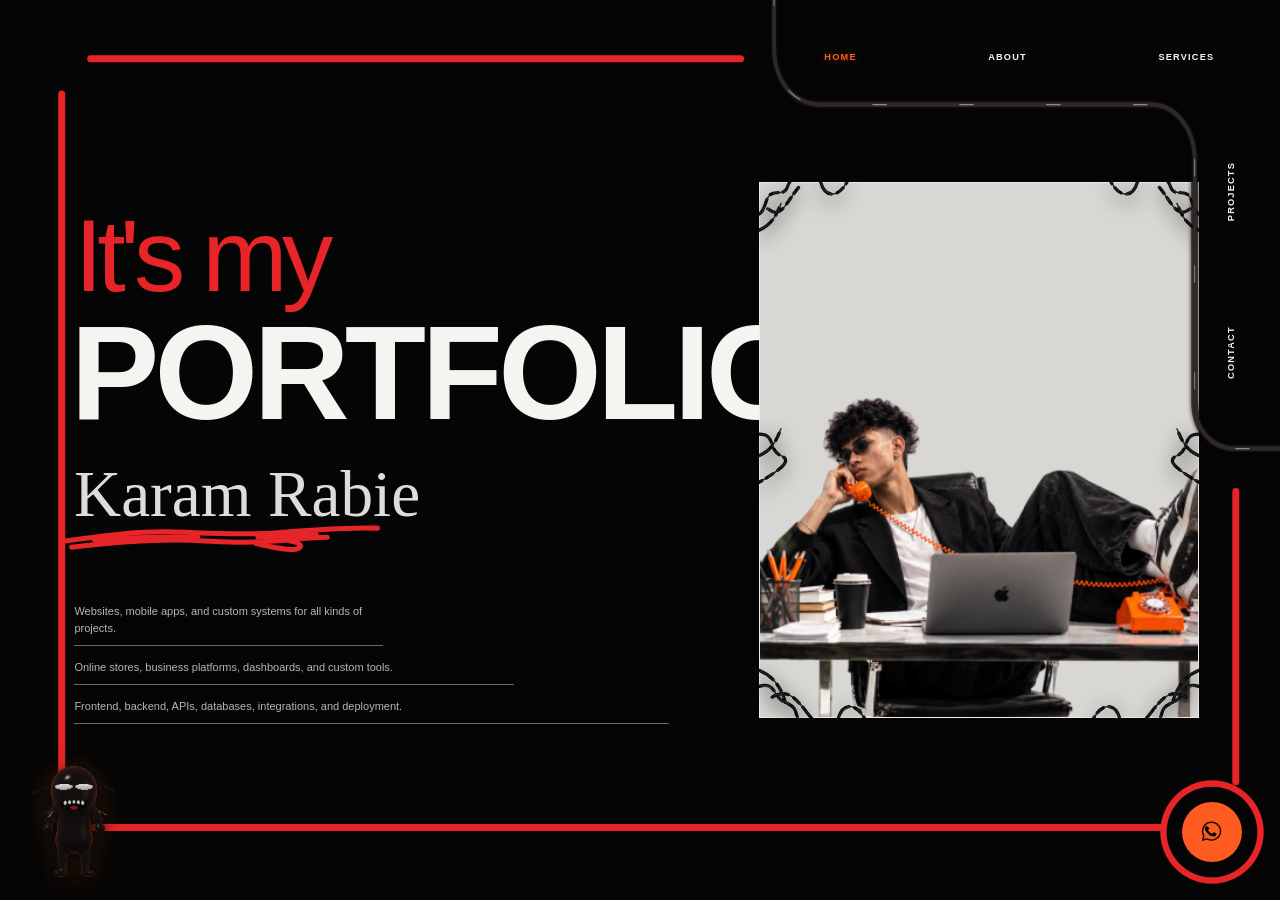
==== index.html @ 358d63fa "Add files via upload" ====
<!doctype html>
<html lang="en">
<head>
  <meta charset="utf-8">
  <meta name="viewport" content="width=device-width,initial-scale=1">
  <meta name="theme-color" content="#050505">
  <link rel="manifest" href="./site.webmanifest">
  <meta name="description" content="Karam Rabie — Portfolio">
  <title>Karam Rabie — Portfolio</title>
  <link rel="preload" as="image" href="./assets/hero-cutout.png">
  <link rel="stylesheet" href="./styles.css">
  <script defer src="./site.js"></script>
</head>
<body class="home-page">
<header class="angled-notch-header" aria-label="Portfolio navigation">
  <svg class="angled-notch-frame" viewBox="0 0 1680 520" preserveAspectRatio="none" aria-hidden="true">
    <path d="M1016 -12 V50 C1016 87 1041 112 1078 112 H1511 C1543 112 1568 138 1568 170 V429 C1568 461 1591 480 1622 480 H1686" />
  </svg>
  <svg class="mobile-notch-surface" viewBox="0 0 420 68" preserveAspectRatio="none" aria-hidden="true">
    <path d="M47 1 H373 C383 1 391 9 391 19 V35 C391 48 402 67 419 67 H1 C18 67 29 48 29 35 V19 C29 9 37 1 47 1 Z" />
  </svg>
  <nav class="angled-notch-nav" aria-label="Main navigation">
    <a class="angled-notch-link angled-notch-home" href="./index.html" aria-current="page">Home</a>
    <a class="angled-notch-link angled-notch-about" href="./about.html">About</a>
    <a class="angled-notch-link angled-notch-services" href="./services.html">Services</a>
    <a class="angled-notch-link angled-notch-projects" href="./project-01.html"><span>Projects</span></a>
    <a class="angled-notch-link angled-notch-contact" href="./contact.html"><span>Contact</span></a>
  </nav>
</header>
<svg class="hero-frame" viewBox="0 0 1680 967" preserveAspectRatio="none" aria-hidden="true">
  <path vector-effect="non-scaling-stroke" d="M 119 63 H 972 M 81 101 V 846 M 118 889 H 1548 M 1622 528 V 840" />
</svg>
  
  <div class="page-shell">
    <main class="page-main">
      <section class="hero-layout" aria-labelledby="hero-title">
        <div class="hero-copy">
          <div class="hero-title-group" data-reveal>
            <div class="hero-title-heading">
              <span class="hero-kicker">It's my</span>
              <h1 class="hero-title" id="hero-title" data-glitch="PORTFOLIO">PORTFOLIO</h1>
            </div>
            <div class="signature-wrap">
              <p class="signature">Karam Rabie</p>
              <svg class="name-scribble" viewBox="0 0 360 46" aria-hidden="true">
                <path d="M5 24 C43 19 81 13 120 14 C157 15 198 18 238 15 C270 13 303 9 347 10"/>
                <path d="M12 31 C54 26 84 23 126 23 C160 23 184 27 219 25 C246 24 269 20 292 20"/>
                <path d="M37 23 C76 20 109 19 150 20 M216 20 C240 19 261 17 280 17"/>
                <path d="M214 27 C233 31 249 35 258 33 C266 31 264 26 251 24"/>
              </svg>
            </div>
          </div>
          <div class="hero-details" data-reveal>
            <p>Websites, mobile apps, and custom systems for all kinds of projects.</p>
            <p>Online stores, business platforms, dashboards, and custom tools.</p>
            <p>Frontend, backend, APIs, databases, integrations, and deployment.</p>
          </div>
        </div>

        <div class="hero-visual" data-reveal>
          <div class="hero-image-wrap">
            <figure class="hero-image">
              <img src="./assets/hero-cutout.png" width="375" height="666" alt="Karam Rabie seated at a desk with a laptop and orange telephone">
            </figure>
            <svg class="home-venom-infection" viewBox="0 0 100 100" preserveAspectRatio="none" aria-hidden="true"><path class="home-venom-ridge" d="M0 6C2 5 1 2 4 2S6 1 7 0M2 5C5 7 6 4 9 1M0 9C3 8 4 6 5 4M14 0C15 3 18 3 20 0M0 47C4 47 2 50 5 51S4 54 0 56M0 51C3 50 4 48 5 46M100 6C98 5 99 2 96 2S94 1 93 0M98 5C95 7 94 4 91 1M100 9C97 8 96 6 95 4M86 0C85 3 82 3 80 0M100 47C96 47 98 50 95 51S96 54 100 56M100 51C97 50 96 48 95 46M0 94C4 93 3 96 6 97S8 99 9 100M3 96C7 94 9 97 12 100M0 91C3 92 5 94 6 97M18 100C19 97 22 97 24 100M100 94C96 93 97 96 94 97S92 99 91 100M97 96C93 94 91 97 88 100M100 91C97 92 95 94 94 97M82 100C81 97 78 97 76 100"/><path class="home-venom-thread" d="M0 6C2 5 1 2 4 2S6 1 7 0M2 5C5 7 6 4 9 1M0 9C3 8 4 6 5 4M14 0C15 3 18 3 20 0M0 47C4 47 2 50 5 51S4 54 0 56M0 51C3 50 4 48 5 46M100 6C98 5 99 2 96 2S94 1 93 0M98 5C95 7 94 4 91 1M100 9C97 8 96 6 95 4M86 0C85 3 82 3 80 0M100 47C96 47 98 50 95 51S96 54 100 56M100 51C97 50 96 48 95 46M0 94C4 93 3 96 6 97S8 99 9 100M3 96C7 94 9 97 12 100M0 91C3 92 5 94 6 97M18 100C19 97 22 97 24 100M100 94C96 93 97 96 94 97S92 99 91 100M97 96C93 94 91 97 88 100M100 91C97 92 95 94 94 97M82 100C81 97 78 97 76 100"/><path class="home-venom-sheen" d="M1 6C3 5 2 3 4 2M15 1C16 3 18 3 19 1M99 6C97 5 98 3 96 2M85 1C84 3 82 3 81 1M1 48C3 48 3 50 5 51M99 48C97 48 97 50 95 51M1 94C4 94 4 96 6 97M19 99C20 97 22 98 23 99M99 94C96 94 96 96 94 97M81 99C80 97 78 98 77 99"/></svg>
            <svg class="corner-scribble corner-scribble-top" viewBox="0 0 110 90" aria-hidden="true">
              <path d="M8 78 C18 58 31 28 40 8 C43 24 33 49 21 70 C39 49 53 25 67 10 C63 32 49 54 36 73 C54 53 71 29 88 14 C84 35 69 57 55 76 C69 62 83 49 101 42"/>
              <path d="M14 72 C28 53 40 35 49 19 M28 77 C45 60 59 42 74 24 M45 79 C61 65 79 47 94 34"/>
              <path d="M18 58 L36 43 M55 62 L71 48 M76 68 L94 54"/>
            </svg>
            <svg class="corner-scribble corner-scribble-bottom" viewBox="0 0 110 90" aria-hidden="true">
              <path d="M8 78 C18 58 31 28 40 8 C43 24 33 49 21 70 C39 49 53 25 67 10 C63 32 49 54 36 73 C54 53 71 29 88 14 C84 35 69 57 55 76 C69 62 83 49 101 42"/>
              <path d="M14 72 C28 53 40 35 49 19 M28 77 C45 60 59 42 74 24 M45 79 C61 65 79 47 94 34"/>
              <path d="M18 58 L36 43 M55 62 L71 48 M76 68 L94 54"/>
            </svg>
          </div>
          <p class="hero-developer" data-text="DEVELOPER">Software Engineer</p>
          <p class="hero-developer" data-text="&amp; DEVELOPER">&amp; DEVELOPER</p>
          <div class="hero-social-links" aria-label="Social links">
            <a class="hero-social-link hero-social-whatsapp" href="https://wa.me/201211659075" target="_blank" rel="noopener noreferrer" aria-label="Chat with me on WhatsApp">
              <svg viewBox="0 0 32 32" aria-hidden="true" focusable="false"><path d="M16 4.2a11.4 11.4 0 0 0-9.8 17.2L4.7 27l5.8-1.5A11.4 11.4 0 1 0 16 4.2Z" fill="none" stroke="currentColor" stroke-width="1.8" stroke-linecap="round" stroke-linejoin="round"/><path d="M11.2 9.7c-.3-.5-.6-.5-.8-.5h-.7c-.3 0-.6.1-.9.4-.3.4-1.2 1.2-1.2 2.8s1.2 3.4 1.4 3.6c.2.3 2.6 4 6.2 5.4 3.1 1.2 3.7 1 4.4.9.7-.1 2.2-.9 2.5-1.8.3-.9.3-1.6.2-1.8-.1-.2-.3-.3-.7-.5l-2.4-1.1c-.3-.2-.6-.2-.8.2l-1.1 1.2c-.2.2-.5.3-.9.1a9 9 0 0 1-2.7-1.6 10.3 10.3 0 0 1-1.9-2.4c-.2-.3 0-.6.2-.8l.8-.9c.2-.3.3-.5.4-.8 0-.3 0-.5-.1-.7z" fill="currentColor"/></svg>
            </a>
            <a class="hero-social-link hero-social-instagram" href="https://instagram.com/ka__2410" target="_blank" rel="noopener noreferrer" aria-label="Follow me on Instagram">
              <svg viewBox="0 0 24 24" aria-hidden="true" focusable="false"><rect x="3.2" y="3.2" width="17.6" height="17.6" rx="5.2" fill="none" stroke="currentColor" stroke-width="1.8"/><circle cx="12" cy="12" r="4.1" fill="none" stroke="currentColor" stroke-width="1.8"/><circle cx="17.7" cy="6.6" r="1.1" fill="currentColor"/></svg>
            </a>
          </div>
        </div>
      </section>
    </main>
  </div>
  <p class="portfolio-cache-status" data-cache-status role="status" aria-live="polite" hidden></p>
  <a class="whatsapp-float" href="https://wa.me/201211659075" target="_blank" rel="noopener noreferrer" aria-label="Text me on WhatsApp">
    <span class="whatsapp-float__label">TEXT ME</span>
    <svg viewBox="0 0 32 32" aria-hidden="true" focusable="false">
      <path d="M16 4.2a11.4 11.4 0 0 0-9.8 17.2L4.7 27l5.8-1.5A11.4 11.4 0 1 0 16 4.2Z" fill="none" stroke="currentColor" stroke-width="1.8" stroke-linecap="round" stroke-linejoin="round" />
      <path d="M11.2 9.7c-.3-.5-.6-.5-.8-.5h-.7c-.3 0-.6.1-.9.4-.3.4-1.2 1.2-1.2 2.8s1.2 3.4 1.4 3.6c.2.3 2.6 4 6.2 5.4 3.1 1.2 3.7 1 4.4.9.7-.1 2.2-.9 2.5-1.8.3-.9.3-1.6.2-1.8-.1-.2-.3-.3-.7-.5l-2.4-1.1c-.3-.2-.6-.2-.8.2l-1.1 1.2c-.2.3-.5.3-.9.1a9 9 0 0 1-2.7-1.6 10.3 10.3 0 0 1-1.9-2.4c-.2-.3 0-.6.2-.8l.8-.9c.2-.3.3-.5.4-.8 0-.3 0-.5-.1-.7z" fill="currentColor" />
    </svg>
  </a>
</body>
</html>
---- styles.css ----
@charset "UTF-8";

:root {
  color-scheme: dark;
  --black: #050505;
  --white: #f5f4f1;
  --muted: #aaa8a4;
  --line: #696764;
  --orange: #ff5a1f;
  --paper: #d8d7d4;
  --red: #e72427;
  --display: Impact, "Arial Narrow", sans-serif;
  --body: Arial, Helvetica, sans-serif;
  font-family: var(--body);
  font-synthesis: none;
  text-rendering: optimizeLegibility;
  -webkit-font-smoothing: antialiased;
}

* { box-sizing: border-box; }
html { min-width: 320px; min-height: 100%; background: var(--black); scroll-behavior: smooth; }
body { min-width: 320px; min-height: 100vh; margin: 0; background: var(--black); color: var(--white); }
a { color: inherit; text-decoration: none; }
img { display: block; max-width: 100%; }
/* Keep portfolio images from starting native drag, selection, or touch-callout actions. */
body img, body picture { -webkit-user-drag: none; -webkit-touch-callout: none; user-select: none; }

.page-shell {
  display: flex;
  width: min(100%, 1500px);
  min-height: 100svh;
  flex-direction: column;
  margin: 0 auto;
  padding: 0 clamp(20px, 4vw, 60px);
}
.page-main { display: flex; flex: 1; flex-direction: column; justify-content: center; padding: 36px 0; }
.projects-stage { position: relative; flex: 1; min-height: min(700px, calc(100svh - 100px)); }
.projects-stage__title { position: absolute; top: 16%; left: 8%; margin: 0; color: var(--red); font-size: clamp(20px, 2.2vw, 32px); font-weight: 400; line-height: 1; }
.project-navigation { position: fixed; top: 86px; right: clamp(20px, 4vw, 60px); z-index: 30; display: flex; gap: 8px; }
.project-switch { display: flex; width: 68px; min-height: 82px; flex-direction: column; align-items: center; justify-content: center; gap: 8px; padding: 10px 7px 12px; border: 1px solid #777; border-top: 0; border-radius: 0 0 18px 18px; background: #050505; color: var(--red); cursor: pointer; -webkit-tap-highlight-color: transparent; box-shadow: 0 9px 18px #0008; transition: min-height 180ms ease, border-color 180ms ease, color 180ms ease, background 180ms ease; }
.project-switch span { color: #aaa8a4; font-size: 7px; font-weight: 700; letter-spacing: .14em; }
.project-switch svg { display: block; width: 25px; height: 25px; fill: none; stroke: currentColor; stroke-width: 1.8; stroke-linecap: round; stroke-linejoin: round; }
.project-switch:hover { min-height: 90px; border-color: var(--red); background: #101010; color: var(--orange); }
.project-switch:focus-visible { outline: 2px solid var(--red); outline-offset: 3px; }

.eyebrow {
  display: flex;
  align-items: center;
  gap: 10px;
  margin: 0 0 17px;
  color: #aaa;
  font-size: 8px;
  font-weight: 700;
  letter-spacing: .16em;
  line-height: 1.6;
}
.eyebrow i { display: block; width: 32px; border-top: 1px solid #777; }
.accent { color: var(--orange); }
.signature {
  margin: 10px 0 20px;
  color: #deddda;
  font-family: "Segoe Script", "Brush Script MT", cursive;
  font-size: clamp(38px, 5vw, 68px);
  font-weight: 400;
  line-height: 1;
  transform: rotate(-5deg);
  transform-origin: left;
}
.outline { color: transparent; -webkit-text-stroke: 1px var(--white); }
.button {
  display: inline-flex;
  width: max-content;
  min-height: 39px;
  align-items: center;
  gap: 18px;
  margin-top: 25px;
  padding: 0 14px;
  background: var(--orange);
  color: #10100f;
  font-size: 8px;
  font-weight: 700;
  letter-spacing: .1em;
}
.button span { font-size: 14px; }
.text-link { display: inline-flex; align-items: center; gap: 8px; color: #ddd; font-size: 8px; font-weight: 700; letter-spacing: .12em; }

.js [data-reveal] { opacity: 0; transform: translateY(14px); }
.js [data-reveal].is-visible { opacity: 1; transform: translateY(0); transition: opacity .55s ease, transform .55s cubic-bezier(.2,.7,.2,1); }
.js [data-reveal="soft"] { transform: translateY(12px); }
.js [data-reveal="copy"] { transform: translateY(22px); filter: blur(4px); }
.js [data-reveal="media"] { transform: translateY(18px) scale(.965); }
.js [data-reveal="row"] { transform: translateX(-18px); }
.js [data-reveal="card"] { transform: translateY(26px) scale(.975); }
.js [data-reveal="heading"] { transform: translateY(22px); filter: blur(5px); }
.js [data-reveal="soft"].is-visible,
.js [data-reveal="copy"].is-visible,
.js [data-reveal="media"].is-visible,
.js [data-reveal="row"].is-visible,
.js [data-reveal="card"].is-visible,
.js [data-reveal="heading"].is-visible {
  transform: none;
  filter: none;
  transition: opacity .7s ease, transform .75s cubic-bezier(.18,.72,.22,1), filter .7s ease;
  transition-delay: var(--reveal-delay, 0ms);
}
.js [data-reveal="row"].is-visible { transition-duration: .58s; }
.js [data-reveal="card"].is-visible { transition-duration: .78s; }

/* HOME */
.hero-layout {
  display: grid;
  min-height: min(690px, calc(100svh - 95px));
  grid-template-columns: minmax(0, 1.08fr) minmax(320px, .88fr);
  align-items: center;
  gap: clamp(26px, 5vw, 72px);
}
.hero-copy {
  display: flex;
  align-self: center;
  flex-direction: column;
  padding: 0 0 0 1.5vw;
  transform: translateY(80px);
}

.hero-title-group { transform: translateY(-35px); }
.hero-title-heading { position: relative; width: max-content; max-width: 100%; transform: translateY(-18px); }
.hero-kicker {
  position: absolute;
  bottom: calc(100% + 20px);
  left: 4px;
  color: var(--red);
  font-family: var(--body);
  font-size: clamp(76px, 8vw, 128px);
  font-weight: 300;
  letter-spacing: -.055em;
  line-height: .82;
  white-space: nowrap;
}
.hero-title {
  margin: 0;
  font-family: var(--display);
  font-size: clamp(72px, 10.4vw, 142px);
  font-weight: 900;
  letter-spacing: -.035em;
  line-height: .82;
  white-space: nowrap;
}
.hero-copy .signature { margin: 17px 0 0 4px; font-size: clamp(38px, 5.1vw, 67px); }
.home-page .hero-title-group .hero-kicker { animation: home-kicker-enter .9s cubic-bezier(.16,1,.3,1) .1s both; }
.home-page .hero-title-group .hero-title { position: relative; animation: home-portfolio-enter 1s cubic-bezier(.16,1,.3,1) .32s both; }
.home-page .hero-title-group .hero-title::before, .home-page .hero-title-group .hero-title::after { content: none; }
.home-page .hero-title-group .signature { animation: home-signature-enter .9s cubic-bezier(.16,1,.3,1) .64s both; }
.home-page .hero-title-group .name-scribble path { stroke-dasharray: 560; stroke-dashoffset: 560; animation: home-scribble-enter 1s ease-out 1.02s both; }
@keyframes home-kicker-enter { from { opacity: 0; transform: translateY(24px); } to { opacity: 1; transform: translateY(0); } }
@keyframes home-portfolio-enter { 0% { opacity: 0; transform: translateY(38px) skewY(5deg); } 72% { opacity: 1; transform: translateY(-4px) skewY(-1deg); } 100% { opacity: 1; transform: translateY(0) skewY(0); } }
@keyframes home-signature-enter { from { opacity: 0; transform: translateY(22px) rotate(-2deg); } to { opacity: 1; transform: translateY(0) rotate(0); } }
@keyframes home-scribble-enter { to { stroke-dashoffset: 0; } }
.home-page .hero-title-group.is-glitching .hero-title { animation: home-portfolio-glitch .52s steps(2,end) both; }
@keyframes home-portfolio-glitch { 0%,100% { transform: translate(0); text-shadow: none; } 15% { transform: translate(-2px,1px); text-shadow: -2px 0 var(--red), 2px 0 #d8d5d2; } 32% { transform: translate(2px,-1px); text-shadow: 2px 0 var(--red), -2px 0 #d8d5d2; } 53% { transform: translate(-1px,1px); text-shadow: -1px 0 #d8d5d2, 2px 0 var(--red); } 72% { transform: translate(1px,-1px); text-shadow: 1px 0 var(--red), -1px 0 #d8d5d2; } }
.signature-wrap { position: relative; width: max-content; max-width: 100%; }
.name-scribble {
  position: absolute;
  bottom: -34px;
  left: -25px;
  width: min(360px, 110%);
  height: 42px;
  overflow: visible;
  fill: none;
  stroke: var(--red);
  stroke-width: 5.5;
  stroke-linecap: round;
  stroke-linejoin: round;
}
.hero-details {
  display: grid;
  width: 100%;
  gap: 13px;
  margin: clamp(76px, 8vh, 102px) 0 0 4px;
}
.hero-details p {
  margin: 0;
  padding: 0 0 8px;
  border-bottom: 1px solid #696764;
  color: #b8b6b2;
  font-size: 11px;
  line-height: 1.55;
}
.hero-details p:nth-child(1) { width: 52%; }
.hero-details p:nth-child(2) { width: 74%; }
.hero-details p:nth-child(3) { width: 100%; }
.hero-visual { position: relative; width: min(100%, 440px); aspect-ratio: .82; justify-self: center; }
.hero-image-wrap { position: relative; width: 100%; aspect-ratio: .82; }
.hero-developer, .hero-social-links { display: none; }
@keyframes developer-glitch-red {
  0%, 92%, 100% { clip-path: inset(50% 0 50%); opacity: 0; transform: translate(0); }
  93% { clip-path: inset(0 0 62%); opacity: .9; transform: translate(-3px, 1px); }
  94% { clip-path: inset(38% 0 26%); opacity: 1; transform: translate(3px, -1px); }
  95% { clip-path: inset(69% 0 0); opacity: .85; transform: translate(-2px, 0); }
}
@keyframes developer-glitch-gray {
  0%, 92%, 100% { clip-path: inset(50% 0 50%); opacity: 0; transform: translate(0); }
  93% { clip-path: inset(61% 0 0); opacity: .8; transform: translate(3px, 0); }
  94% { clip-path: inset(0 0 58%); opacity: 1; transform: translate(-3px, 1px); }
  95% { clip-path: inset(36% 0 32%); opacity: .75; transform: translate(2px, -1px); }
}
.hero-image {
  position: absolute;
  inset: 0;
  width: 100%;
  height: 100%;
  min-height: 0;
  margin: 0;
  overflow: hidden;
  border: 1px solid #eee;
  background: var(--paper);
}
.hero-image img { width: 100%; height: 100%; object-fit: cover; object-position: center 20%; background: var(--paper); }
.corner-scribble {
  position: absolute;
  z-index: 2;
  width: 92px;
  height: 76px;
  top: -29px;
  left: -24px;
  overflow: visible;
  fill: none;
  stroke: var(--red);
  stroke-width: 7;
  stroke-linecap: round;
  stroke-linejoin: round;
  pointer-events: none;
  opacity: 1;
  transition: opacity .18s ease;
}
.hero-visual[data-scribbles-hidden="true"] .corner-scribble { opacity: 0; }
.corner-scribble-top { transform: rotate(-4deg); }
.corner-scribble-bottom { top: calc(100% - 51px); left: calc(100% - 68px); transform: rotate(176deg); }
.hero-visual[data-scribble-position="alternate"] .corner-scribble-top {
  left: calc(100% - 68px);
  transform: rotate(176deg);
}
.hero-visual[data-scribble-position="alternate"] .corner-scribble-bottom {
  top: calc(100% - 51px);
  left: -24px;
  transform: rotate(-4deg);
}

/* ABOUT */
.about-layout {
  display: grid;
  min-height: min(660px, calc(100svh - 95px));
  grid-template-columns: minmax(0, 1.1fr) minmax(300px, .9fr);
  align-items: center;
  gap: clamp(35px, 6vw, 84px);
}
.about-copy h1, .strength-copy h1, .services-copy h1 {
  margin: 0;
  font-family: var(--display);
  font-size: clamp(62px, 8.3vw, 112px);
  font-weight: 900;
  letter-spacing: -.035em;
  line-height: .82;
}
.about-copy .signature { margin: 26px 0 36px; }
@keyframes about-karam-color {
  0%, 49.999% { color: var(--white); }
  50%, 100% { color: var(--red); }
}
@keyframes about-rabie-color {
  0%, 49.999% { color: var(--red); }
  50%, 100% { color: var(--white); }
}
.about-copy .signature-karam { color: var(--white); animation: about-karam-color 2s steps(1, end) infinite; }
.about-copy .signature-rabie { color: var(--red); animation: about-rabie-color 2s steps(1, end) infinite; }
.about-columns { display: grid; grid-template-columns: 1fr 1fr; gap: clamp(15px, 3vw, 38px); padding-top: 13px; border-top: 1px solid #777; }
.about-columns h2 { margin: 0 0 8px; color: var(--white); font-size: 9px; }
.about-columns p { margin: 0; color: #bbb9b6; font-size: 9px; line-height: 1.8; }
.about-collage { position: relative; height: min(500px, 62vh); min-height: 350px; }
.photo-frame { position: absolute; overflow: hidden; border: 1px solid var(--white); background: #d6d5d1; }
.photo-frame img { width: 100%; height: 100%; object-fit: cover; object-position: center 34%; }
.about-main-photo { top: 0; right: 0; z-index: 1; width: 58%; height: 87%; }
.about-small-photo { bottom: 0; left: 0; z-index: 2; width: 47%; height: 47%; }
.about-collage-cta, .symbiote-button { position: relative; isolation: isolate; min-height: 48px; padding-left: 66px; border: 1px solid #53201d; border-radius: 13px 10px 14px 9px; background: linear-gradient(145deg, #191616, #080808 76%); color: #f5f4f1; box-shadow: 0 8px 26px #0009, inset 0 1px #ffffff12; transition: border-color .35s ease, box-shadow .35s ease, transform .35s cubic-bezier(.2,.8,.2,1); }
.about-collage-cta { position: absolute; right: -12px; bottom: -36px; z-index: 4; margin-top: 0; }
.about-collage-cta > span:last-child, .symbiote-button > span:last-child { position: relative; color: #ff514b; }
.about-collage-cta .symbiote-resting, .symbiote-button .symbiote-resting { position: absolute; z-index: 0; top: 50%; left: 5px; display: block; width: 54px; height: 42px; font-size: 0; pointer-events: none; transform: translateY(-50%); }
.symbiote-resting svg { width: 100%; height: 100%; overflow: visible; }
.symbiote-face-body { transform-box: fill-box; transform-origin: center; animation: symbiote-breathe 2.4s ease-in-out infinite; }
.symbiote-face-gloss { animation: symbiote-gloss 3.2s ease-in-out infinite; }
.symbiote-eyes { transform-box: fill-box; transform-origin: center; animation: symbiote-watch 4.6s ease-in-out infinite; transition: transform .18s ease-out; }
.about-collage-cta.is-symbiote-awake, .symbiote-button.is-symbiote-awake { transform: translateY(-2px) scale(1.035); border-color: #e72427; box-shadow: 0 0 0 1px #e7242745, 0 0 24px #e7242760, 0 9px 28px #000b; }
.about-collage-cta.is-symbiote-awake .symbiote-face-body, .symbiote-button.is-symbiote-awake .symbiote-face-body { animation-duration: .75s; }
.about-collage-cta .symbiote-mobile-orbit, .symbiote-button .symbiote-mobile-orbit { position: absolute; z-index: 3; inset: -5px; display: none; width: auto; height: auto; font-size: 0; pointer-events: none; }
.symbiote-mobile-orbit svg { width: 100%; height: 100%; overflow: visible; }
.symbiote-mobile-orbit rect { fill: none; stroke: #c7c2c0; stroke-width: 1.15; stroke-linecap: round; stroke-dasharray: 74 926; stroke-dashoffset: 0; vector-effect: non-scaling-stroke; opacity: .82; filter: drop-shadow(0 0 3px #f5f4f150); }
@keyframes symbiote-edge-run { to { stroke-dashoffset: -1000; } }
@keyframes symbiote-breathe { 0%,100% { transform: scale(1,1); } 48% { transform: scale(1.06,.94); } 72% { transform: scale(.97,1.05); } }
@keyframes symbiote-gloss { 0%,100% { opacity: .45; } 50% { opacity: .92; } }
@keyframes symbiote-watch { 0%,76%,82%,100% { opacity: 1; } 79% { opacity: .18; } }
.venom-cursor-web { position: fixed; inset: 0; z-index: 80; width: 100vw; height: 100vh; overflow: visible; opacity: 0; pointer-events: none; transition: opacity .16s ease; }
.venom-cursor-web.is-active { opacity: 1; }
.venom-cursor-web .symbiote-tendril-shadow { fill: none; stroke: #050505; stroke-width: 3.8; stroke-linecap: round; stroke-linejoin: round; filter: drop-shadow(0 1px 3px #000d); }
.venom-cursor-web .symbiote-tendril-core { fill: none; stroke: #302d2d; stroke-width: 1.85; stroke-linecap: round; stroke-linejoin: round; }
.venom-cursor-web .symbiote-tendril-gloss { fill: none; stroke: #a8a3a1; stroke-width: .52; stroke-linecap: round; stroke-linejoin: round; opacity: .72; }
.venom-cursor-web .symbiote-branch { fill: none; stroke: #151313; stroke-width: 2; stroke-linecap: round; stroke-linejoin: round; }
.venom-cursor-web .symbiote-branch-gloss { fill: none; stroke: #a8a3a1; stroke-width: .48; stroke-linecap: round; opacity: .6; }
.venom-cursor-web .symbiote-grab { fill: #111; stroke: #514c4a; stroke-width: 1.2; filter: drop-shadow(0 1px 3px #000); transform-box: fill-box; transform-origin: center; animation: symbiote-grab-pulse .8s ease-in-out infinite alternate; }
.venom-cursor-web .symbiote-grab-glint { fill: none; stroke: #e9e5e1; stroke-width: 1; stroke-linecap: round; opacity: .8; }
.about-main-photo::after, .about-small-photo::after {
  position: absolute;
  z-index: 2;
  inset: 0;
  border: 5px solid var(--red);
  border-radius: 2px;
  content: "";
  pointer-events: none;
}
.about-main-photo::after { animation: about-photo-border 2s steps(1, end) infinite; }
.about-small-photo::after { animation: about-photo-border 2s steps(1, end) -1s infinite; }
.photo-caption { position: absolute; right: 0; bottom: 0; left: 0; padding: 8px; background: #050505dc; color: #eee; font-size: 7px; font-weight: 700; letter-spacing: .1em; }
@keyframes about-photo-border {
  0%, 49.999% { opacity: 1; }
  50%, 100% { opacity: 0; }
}

/* STRENGTHS */
.strength-layout {
  display: grid;
  min-height: min(660px, calc(100svh - 95px));
  grid-template-columns: minmax(300px, .88fr) minmax(0, 1.12fr);
  align-items: center;
  gap: clamp(36px, 6vw, 85px);
}
.strength-collage { position: relative; height: min(520px, 65vh); min-height: 370px; }
.strength-photo { position: absolute; overflow: hidden; border: 1px solid #f4f3f0; background: #d8d7d3; }
.strength-photo img { width: 100%; height: 100%; object-fit: cover; }
.strength-photo-one { top: 0; left: 0; width: 59%; height: 79%; }
.strength-photo-two { right: 0; bottom: 0; width: 55%; height: 74%; }
.strength-copy h1 { font-size: clamp(50px, 7.2vw, 96px); white-space: nowrap; }
.strength-list { display: grid; gap: 12px; margin: 24px 0 0; padding: 0; list-style: none; }
.strength-list li { display: grid; grid-template-columns: 15px 1fr; gap: 6px; }
.strength-list li::before { color: var(--orange); content: "✓"; font-size: 10px; }
.strength-list b { display: block; margin-bottom: 2px; font-size: 9px; }
.strength-list span { color: #b9b7b3; font-size: 8px; line-height: 1.55; }

/* PROJECTS */
.project-layout {
  display: grid;
  min-height: min(660px, calc(100svh - 95px));
  grid-template-columns: minmax(0, 1.05fr) minmax(280px, .95fr);
  align-items: center;
  gap: clamp(35px, 7vw, 92px);
}
.project-layout.reverse { grid-template-columns: minmax(280px, .95fr) minmax(0, 1.05fr); }
.project-copy h1 {
  margin: 0;
  font-family: var(--display);
  font-size: clamp(60px, 8vw, 110px);
  font-weight: 900;
  letter-spacing: -.035em;
  line-height: .83;
}
.project-copy h2 { margin: 16px 0 0; color: #deddda; font-size: 10px; font-weight: 700; letter-spacing: .15em; }
.project-copy .project-number { color: var(--orange); font-family: var(--display); font-size: 34px; }
.project-copy > p:not(.eyebrow) { max-width: 370px; margin: 23px 0 0; color: #bcbab6; font-size: 10px; line-height: 1.8; }
.project-collage { position: relative; height: min(485px, 62vh); min-height: 340px; }
.project-collage img { position: absolute; object-fit: cover; border: 2px solid #f4f3f0; background: #d4d2ce; }
.project-collage .large-shot { top: 7%; left: 16%; width: 61%; height: 61%; }
.project-collage .small-shot { right: 0; bottom: 5%; width: 48%; height: 48%; }
.project-collage .mini-shot { bottom: 0; left: 0; width: 38%; height: 38%; }
.project-caption { position: absolute; top: 4%; left: 0; writing-mode: vertical-rl; color: #ddd; font-size: 8px; font-weight: 700; letter-spacing: .2em; }
.project-type-label { display: inline-block; margin-top: 18px; padding: 7px 9px; border: 1px solid #5a5753; color: var(--orange); font-size: 7px; font-weight: 700; letter-spacing: .13em; }

/* SERVICES */
.services-layout {
  display: grid;
  min-height: min(660px, calc(100svh - 95px));
  grid-template-columns: minmax(0, 1.12fr) minmax(280px, .88fr);
  align-items: center;
  gap: clamp(32px, 5vw, 70px);
}
.services-copy h1 { color: var(--red); font-size: clamp(58px, 7.8vw, 104px); }
.services-copy .signature { margin: 20px 0 24px; font-size: clamp(35px, 4vw, 53px); }
.services-list { display: grid; grid-template-columns: 1fr 1fr; gap: 0 24px; border-top: 1px solid #777; }
.services-list p { display: grid; grid-template-columns: 21px 1fr; gap: 7px; margin: 0; padding: 10px 0; border-bottom: 1px solid #4c4a47; color: #ccc; font-size: 8px; line-height: 1.5; }
.services-list b { color: #f4f3f0; transition: color 180ms ease; }
.services-list b.is-active { color: var(--red); }
.services-visuals { position: relative; height: min(480px, 60vh); min-height: 330px; }
.services-visuals-mobile { display: none; }
.services-visual { position: absolute; z-index: 1; overflow: hidden; border: 1px solid #eee; background: #d6d5d2; }
.services-visual img { width: 100%; height: 100%; object-fit: cover; }
.services-visual-one { top: 0; right: 0; z-index: 1; width: 60%; height: 76%; }
.services-visual-two { bottom: 0; left: 0; z-index: 2; width: 53%; height: 50%; }
.services-visual-two img { object-fit: cover; object-position: center; background: #171513; }

/* CONTACT */
.contact-layout {
  display: grid;
  min-height: min(660px, calc(100svh - 95px));
  grid-template-columns: minmax(0, 1.2fr) minmax(280px, .8fr);
  align-items: center;
  gap: clamp(30px, 7vw, 95px);
}
.contact-page .whatsapp-float { display: none; }
.contact-copy h1 { margin: 0; font-family: var(--display); font-size: clamp(70px, 10vw, 136px); font-weight: 900; letter-spacing: -.04em; line-height: .82; }
.contact-copy h1 .script-word { color: var(--orange); font-family: "Segoe Script", "Brush Script MT", cursive; font-size: .55em; font-weight: 400; letter-spacing: 0; }
.contact-copy > p:not(.eyebrow) { max-width: 420px; margin: 24px 0 0; color: #bbb9b5; font-size: 11px; line-height: 1.75; }
.contact-card { padding: 20px; border-top: 1px solid #777; border-bottom: 1px solid #777; }
.contact-card > p { margin: 0 0 14px; color: #999; font-size: 8px; font-weight: 700; letter-spacing: .14em; }
.contact-link { display: grid; grid-template-columns: 35px 1fr 16px; align-items: center; gap: 11px; padding: 13px 0; border-top: 1px solid #41403d; }
.contact-icon { display: grid; width: 31px; height: 31px; place-items: center; border: 1px solid #686561; color: var(--orange); font-size: 9px; font-weight: 700; }
.contact-link span:nth-child(2) { display: grid; gap: 3px; }
.contact-link small { color: #999; font-size: 6px; font-weight: 700; letter-spacing: .13em; }
.contact-link b { font-size: 11px; }
.contact-link i { color: #aaa; font-size: 8px; font-style: normal; }
.contact-link strong { color: var(--orange); font-size: 13px; }
.button:focus-visible, .text-link:focus-visible { outline: 2px solid var(--orange); outline-offset: 4px; }

/* RESPONSIVE */
@media (max-width: 850px) {
  .hero-layout { grid-template-columns: minmax(0, 1fr) minmax(280px, .9fr); gap: 22px; }
  .hero-title { font-size: clamp(65px, 10vw, 100px); }
  .hero-copy { transform: translateY(105px); }
  .about-layout, .strength-layout, .project-layout, .project-layout.reverse, .services-layout, .contact-layout { gap: 30px; }
  .about-layout { grid-template-columns: minmax(0, 1fr) minmax(250px, .86fr); }
  .strength-layout { grid-template-columns: minmax(250px, .85fr) minmax(0, 1.15fr); }
}
@media (max-width: 620px) {
  .page-shell { padding: 0 18px; }
  .page-main { justify-content: flex-start; padding: 30px 0; }
  .hero-layout { min-height: 0; grid-template-columns: minmax(0, 1fr); gap: 24px; }
  .hero-copy { grid-column: 1; grid-row: 1; padding: 12px 0 0; transform: none; }
  .hero-title-group { transform: none; }
  .hero-title-heading { transform: translateY(-14px); }
  .hero-kicker { bottom: calc(100% + 12px); font-size: clamp(52px, 11vw, 76px); }
  .hero-title { font-size: clamp(57px, 13vw, 86px); }
  .hero-copy .signature { margin-top: 18px; }
  .hero-details { gap: 12px; margin: 52px 0 0; }
  .hero-details p, .hero-details p:nth-child(1), .hero-details p:nth-child(2), .hero-details p:nth-child(3) { width: 100%; font-size: 10px; }
  .hero-visual { grid-column: 1; grid-row: 2; width: min(100%, 460px); aspect-ratio: .78; justify-self: end; }
  .corner-scribble { width: 75px; height: 62px; stroke-width: 7; }
  .corner-scribble { top: -23px; left: -17px; }
  .corner-scribble-bottom { top: calc(100% - 42px); left: calc(100% - 58px); }
  .hero-visual[data-scribble-position="alternate"] .corner-scribble-top { left: calc(100% - 58px); }
  .hero-visual[data-scribble-position="alternate"] .corner-scribble-bottom { top: calc(100% - 42px); left: -17px; }
  .about-layout, .strength-layout, .project-layout, .project-layout.reverse, .services-layout, .contact-layout { min-height: 0; grid-template-columns: 1fr; gap: 28px; }
  .about-copy, .strength-copy, .project-copy, .services-copy, .contact-copy { order: 1; }
  .about-collage, .strength-collage, .project-collage, .services-visuals { order: 2; width: min(100%, 490px); height: auto; min-height: 0; aspect-ratio: 1.12; justify-self: end; }
  .about-copy h1, .strength-copy h1, .services-copy h1 { font-size: clamp(59px, 14vw, 88px); }
  .about-copy .signature { margin: 24px 0 32px; }
  .about-copy .eyebrow i, .about-copy .eyebrow-page-number { display: none; }
  .about-columns { gap: 18px; }
  .about-columns p { font-size: 9px; }
  .about-main-photo { height: 88%; }
  .about-small-photo { height: 48%; }
  .strength-collage { aspect-ratio: 1.1; }
  .strength-photo-one { height: 82%; }
  .strength-photo-two { height: 76%; }
  .project-copy h1 { font-size: clamp(61px, 14vw, 88px); }
  .project-collage { aspect-ratio: 1.08; }
  .project-layout.reverse .project-collage { order: 2; }
  .project-layout.reverse .project-copy { order: 1; }
  .services-layout { position: relative; gap: 23px; }
  .services-copy, .services-visuals { position: relative; z-index: 1; }
  .services-copy .signature { margin: 20px 0 38px; font-size: clamp(35px, 9vw, 46px); line-height: 1.08; }
  .services-list { position: relative; grid-template-columns: minmax(0, 1fr) minmax(0, 1fr); grid-template-rows: auto clamp(105px, 31vw, 122px) clamp(105px, 31vw, 122px) auto auto; grid-template-areas: "service04 service05" "service06 collage" "service07 collage" "service08 collage" "service09 service10"; gap: 0 13px; }
  .services-list p { grid-template-columns: 24px 1fr; gap: 8px; padding: 13px 0; font-size: 12px; line-height: 1.55; }
  .services-list b { font-size: 11px; }
  .services-list .service-item--01, .services-list .service-item--02, .services-list .service-item--03 { position: absolute; right: 0; width: 32%; grid-template-columns: 22px 1fr; gap: 5px; padding: 4px 0; border: 0; font-size: clamp(9px, 2.75vw, 11px); line-height: 1.45; }
  .services-list .service-item--01 { top: clamp(-185px, -46vw, -150px); }
  .services-list .service-item--02 { top: clamp(-125px, -31vw, -100px); }
  .services-list .service-item--03 { top: clamp(-68px, -17vw, -54px); }
  .services-list .service-item--04 { grid-area: service04; }
  .services-list .service-item--05 { grid-area: service05; }
  .services-list .service-item--06 { grid-area: service06; align-self: center; padding-right: 6px; font-size: 10px; }
  .services-list .service-item--07 { grid-area: service07; align-self: center; transform: translateY(clamp(-32px, -8vw, -26px)); }
  .services-list .service-item--08 { grid-area: service08; align-self: center; padding-right: 6px; font-size: 10px; transform: translateY(clamp(-32px, -8vw, -26px)); }
  .services-list .service-item--09 { grid-area: service09; }
  .services-list .service-item--10 { grid-area: service10; }
  .services-list > .services-visuals-mobile { display: block; position: relative; grid-area: collage; width: 100%; height: 100%; min-height: 0; aspect-ratio: auto; }
  .services-list > .services-visuals-mobile .services-visual { margin: 0; }
  .services-list > .services-visuals-mobile .services-visual-one { top: 0; right: 0; width: 100%; height: 76%; }
  .services-list > .services-visuals-mobile .services-visual-two { bottom: 0; left: 0; width: 88%; height: 50%; }
  .services-visuals-desktop { display: none; }
  .services-copy > .button { display: none; }
  .contact-copy h1 { font-size: clamp(76px, 17vw, 105px); }
  .contact-card { width: 100%; padding: 17px 0; }
}
@media (max-width: 380px) {
  .page-shell { padding: 0 14px; }
  .hero-title { font-size: 54px; }
  .hero-image { aspect-ratio: .8; }
  .about-columns { grid-template-columns: 1fr; gap: 10px; }
  .strength-copy h1 { font-size: 54px; }
  .services-copy h1 { font-size: 52px; }
  .services-copy .signature { font-size: 29px; line-height: 1; }
  .services-list p { font-size: 11px; }
}
@media (prefers-reduced-motion: reduce) {
  html { scroll-behavior: auto; }
  .js [data-reveal] { opacity: 1; transform: none; }
  .js [data-reveal].is-visible { transition: none; }
  .about-copy .signature-karam, .about-copy .signature-rabie { animation: none; }
  .home-page .hero-title-group .hero-kicker, .home-page .hero-title-group .hero-title, .home-page .hero-title-group .signature, .home-page .hero-title-group .name-scribble path { animation: none !important; opacity: 1; filter: none; transform: none; stroke-dashoffset: 0; }
  .about-collage-cta .symbiote-face-body, .about-collage-cta .symbiote-face-gloss, .about-collage-cta .symbiote-eyes, .symbiote-button .symbiote-face-body, .symbiote-button .symbiote-face-gloss, .symbiote-button .symbiote-eyes { animation: none; transition: none; }
  .symbiote-mobile-orbit rect { animation: none !important; stroke-dasharray: 1000 0; }
  .venom-cursor-web .symbiote-grab { animation: none; }
  .about-main-photo::after { animation: none; opacity: 1; }
  .about-small-photo::after { animation: none; opacity: 0; }
  .home-page .hero-developer, .home-page .hero-developer::before, .home-page .hero-developer::after { animation: none; }
  .home-venom-ridge, .home-venom-thread, .home-venom-sheen { animation: none; }
  .whatsapp-float, .whatsapp-float__label { transition: none; }
  .corner-scribble { transition: none; }
  .project-switch { transition: none; }

  .desktop-venom-frame .venom-nav-shimmer { animation: none; opacity: .7; }
}

/* Angled notch navigation */
.angled-notch-header { position: absolute; inset: 0 0 auto; height: min(520px, 54vh); z-index: 10; pointer-events: none; }
.angled-notch-frame { position: absolute; inset: 0; width: 100%; height: 100%; overflow: hidden; fill: none; stroke: #938e8e; stroke-width: 5; stroke-linecap: round; stroke-linejoin: round; pointer-events: none; }
.angled-notch-nav { z-index: 2; }
.desktop-venom-frame { position: absolute; z-index: 1; inset: 0; width: 100%; height: 100%; overflow: visible; fill: none; pointer-events: none; }
.desktop-venom-frame .venom-nav-shadow { stroke: #100e0d; stroke-width: 9; stroke-linecap: round; stroke-linejoin: round; opacity: .82; filter: drop-shadow(0 0 3px #050505); }
.desktop-venom-frame .venom-nav-core { stroke: #302926; stroke-width: 4; stroke-linecap: round; stroke-linejoin: round; opacity: .92; }
.desktop-venom-frame .venom-nav-shimmer { stroke: #c2b6ac; stroke-width: 1.25; stroke-linecap: round; stroke-linejoin: round; stroke-dasharray: 18 96; opacity: .68; animation: venom-nav-flow 9s linear infinite, venom-nav-pulse 4.6s ease-in-out infinite; }
.angled-notch-header.is-venom-awake .venom-nav-shadow { opacity: .98; filter: drop-shadow(0 0 5px #ff843b35); }
.angled-notch-header.is-venom-awake .venom-nav-shimmer { opacity: .95; animation-duration: 3.2s, 2.2s; }
.angled-notch-link { transition: color .25s ease, text-shadow .3s ease; }
.angled-notch-link:hover, .angled-notch-link[aria-current="page"] { text-shadow: 0 0 9px #ff843b55; }
@keyframes venom-nav-flow { to { stroke-dashoffset: -456; } }
@keyframes venom-nav-pulse { 0%,100% { opacity: .4; } 50% { opacity: .9; } }
.mobile-notch-surface { display: none; }
.angled-notch-nav { position: absolute; inset: 0; pointer-events: none; }
.angled-notch-link { position: absolute; display: block; padding: 0; color: var(--white); font-family: var(--body); font-size: clamp(9px, .72vw, 12px); font-weight: 700; letter-spacing: .13em; line-height: 1; text-transform: uppercase; white-space: nowrap; pointer-events: auto; }
.angled-notch-home { top: 11%; left: 64.4%; }
.angled-notch-about { top: 11%; left: 77.2%; }
.angled-notch-services { top: 11%; left: 90.5%; }
.angled-notch-projects, .angled-notch-contact {
  left: auto;
  right: .3%;
  width: clamp(90px, 6vw, 102px);
  height: 112px;
  display: flex;
  align-items: center;
  justify-content: center;
  transform: translateY(-50%);
}
.angled-notch-projects { top: 39.5%; }
.angled-notch-contact { top: 72.5%; }
.angled-notch-projects span, .angled-notch-contact span { display: block; transform: rotate(-90deg); white-space: nowrap; }
.angled-notch-link[aria-current="page"] { color: var(--orange); }
.angled-notch-link:focus-visible { outline: 1px solid var(--orange); outline-offset: 6px; }
@media (max-width: 850px) {
  .angled-notch-header { height: min(480px, 54vh); }
  .angled-notch-frame { stroke-width: 5; }
  .angled-notch-link { font-size: clamp(8px, .9vw, 10px); }
  .angled-notch-projects, .angled-notch-contact { right: .6%; width: clamp(48px, 6vw, 56px); height: 100px; }
}
@media (max-width: 620px) {
  .angled-notch-header { height: min(340px, 40vh); }
  .angled-notch-frame { stroke-width: 5; }
  .angled-notch-link { font-size: clamp(7px, 2.1vw, 9px); letter-spacing: .06em; }
  .angled-notch-home { top: 11%; left: 61.5%; }
  .angled-notch-about { top: 11%; left: 74%; }
  .angled-notch-services { top: 11%; left: 86%; }
  .angled-notch-projects, .angled-notch-contact { right: .5%; width: 44px; height: 86px; }
  .angled-notch-projects { top: 39.5%; }
  .angled-notch-contact { top: 72.5%; }
  .angled-notch-projects span, .angled-notch-contact span { transform: translateX(13px) rotate(-90deg); }
}

/* Floating WhatsApp contact */
.hero-frame {
  position: fixed;
  z-index: 0;
  inset: 0;
  width: 100%;
  height: 100%;
  fill: none;
  stroke: var(--red);
  stroke-width: 7px;
  stroke-linecap: round;
  stroke-linejoin: round;
  pointer-events: none;
}
.whatsapp-float {
  position: fixed;
  z-index: 30;
  right: clamp(18px, 3vw, 42px);
  bottom: clamp(18px, 3vw, 42px);
  display: inline-flex;
  width: 60px;
  height: 60px;
  align-items: center;
  justify-content: center;
  gap: 0;
  overflow: hidden;
  border-radius: 999px;
  background: var(--orange);
  color: var(--black);
  box-shadow: 0 10px 28px #0006;
  transition: width .32s cubic-bezier(.2,.7,.2,1), padding .32s ease;
}
.home-page .whatsapp-float {
  box-shadow: 0 0 0 clamp(8px, 1.2vw, 20px) var(--black), 0 0 0 clamp(16px, 1.7vw, 28px) var(--red), 0 10px 28px #0006;
}
.whatsapp-float svg { display: block; width: 25px; height: 25px; flex: 0 0 auto; }
.whatsapp-float__label {
  max-width: 0;
  overflow: hidden;
  color: var(--black);
  font-size: 10px;
  font-weight: 800;
  letter-spacing: .14em;
  opacity: 0;
  white-space: nowrap;
  transition: max-width .28s ease, opacity .2s ease;
}
.whatsapp-float:hover, .whatsapp-float:focus-visible {
  width: 148px;
  justify-content: space-between;
  padding: 0 17px;
}
.whatsapp-float:hover .whatsapp-float__label, .whatsapp-float:focus-visible .whatsapp-float__label {
  max-width: 72px;
  opacity: 1;
}
.whatsapp-float:focus-visible { outline: 2px solid var(--white); outline-offset: 4px; }
@media (prefers-reduced-motion: reduce) {
  .whatsapp-float, .whatsapp-float__label { transition: none; }
}

@media (max-width: 620px) {
  .hero-frame { display: none; }
}

/* Shared mobile tab bar and home-specific layout */
@media (max-width: 620px) {
  .angled-notch-header {
    position: fixed;
    top: auto;
    right: auto;
    bottom: calc(8px + env(safe-area-inset-bottom, 0px));
    left: 50%;
    width: min(420px, calc(100vw - 40px));
    height: 68px;
    transform: translateX(-50%);
    z-index: 40;
    overflow: visible;
    pointer-events: auto;
  }
  .angled-notch-frame { display: none; }
  .desktop-venom-frame { display: none; }
  .mobile-notch-surface {
    position: absolute;
    inset: 0;
    display: block;
    width: 100%;
    height: 100%;
    overflow: visible;
    fill: var(--black);
    stroke: #938e8e;
    stroke-width: 1.5;
    stroke-linecap: round;
    stroke-linejoin: round;
    filter: drop-shadow(0 6px 14px #000b);
    pointer-events: none;
  }
  .angled-notch-nav {
    position: absolute;
    inset: 0;
    display: grid;
    grid-template-columns: repeat(5, minmax(0, 1fr));
    align-items: center;
    padding: 0 8%;
    pointer-events: none;
  }
  .angled-notch-link,
  .angled-notch-projects,
  .angled-notch-contact {
    position: relative;
    inset: auto;
    display: flex;
    width: auto;
    min-width: 0;
    height: 100%;
    align-items: center;
    justify-content: center;
    padding: 0 2px;
    color: #b8b6b2;
    font-size: clamp(7px, 2.2vw, 9px);
    letter-spacing: .035em;
    line-height: 1;
    text-align: center;
    white-space: nowrap;
    transform: none;
    pointer-events: auto;
    z-index: 1;
  }
  .angled-notch-link[aria-current="page"] { z-index: 2; color: var(--white); }
  .angled-notch-link[aria-current="page"]::before {
    position: absolute;
    z-index: -1;
    inset: 8px -4px;
    background: center / 100% 100% no-repeat url("data:image/svg+xml,%3Csvg xmlns='http://www.w3.org/2000/svg' viewBox='0 0 100 54'%3E%3Cpath d='M8 9 C13 6 18 8 25 8 C43 10 67 6 87 8 C93 9 91 14 92 20 C90 29 94 38 90 44 C83 47 76 44 68 46 C48 44 29 48 13 45 C7 43 9 36 8 29 C10 21 6 14 8 9 Z' fill='none' stroke='%23e72427' stroke-width='3.2' stroke-linecap='round' stroke-linejoin='round'/%3E%3C/svg%3E");
    content: "";
    pointer-events: none;
  }
  .angled-notch-projects span, .angled-notch-contact span { display: block; transform: none; white-space: nowrap; }
  .page-shell { padding-bottom: calc(92px + env(safe-area-inset-bottom, 0px)); }
  .page-main { padding: calc(30px + env(safe-area-inset-top, 0px)) 0 26px; }
  .projects-stage { min-height: calc(100svh - 150px); }
  .projects-stage__title { top: 11%; left: 7%; font-size: clamp(20px, 6vw, 28px); }
  .project-navigation { top: max(10px, env(safe-area-inset-top, 0px)); right: 14px; gap: 7px; }
  .project-switch { width: 60px; min-height: 70px; gap: 6px; padding: 8px 5px 10px; border-radius: 0 0 16px 16px; }
  .project-switch span { font-size: 7px; }
  .project-switch svg { width: 23px; height: 23px; }
  .project-switch:hover { min-height: 70px; }
  .home-page .hero-copy { padding: 64px 0 0; }
  .home-page .hero-details { display: none; }
  .home-page .hero-visual {
    width: 100%;
    aspect-ratio: auto;
    justify-self: stretch;
    margin-left: 0;
  }
  .home-page .hero-image-wrap { width: min(78vw, 360px); }
  .home-page .hero-developer {
    position: relative;
    isolation: isolate;
    display: block;
    width: max-content;
    margin: 38px 0 0 20px;
    color: var(--white);
    font-family: var(--display);
    font-size: clamp(34px, 10vw, 48px);
    font-weight: 900;
    letter-spacing: -.035em;
    line-height: .88;
    text-transform: uppercase;
  }
  .home-page .hero-developer::before,
  .home-page .hero-developer::after {
    position: absolute;
    inset: 0;
    width: 100%;
    height: 100%;
    overflow: hidden;
    content: attr(data-text);
    white-space: nowrap;
    pointer-events: none;
  }
  .home-page .hero-developer::before {
    color: var(--red);
    animation: developer-glitch-red 1s steps(1, end) infinite;
  }
  .home-page .hero-developer::after {
    color: #aaa8a4;
    animation: developer-glitch-gray 1s steps(1, end) infinite;
  }
  .home-page .hero-social-links {
    position: absolute;
    inset: 0;
    display: block;
    pointer-events: none;
  }
  .home-page .hero-social-link {
    position: absolute;
    right: 0;
    display: grid;
    width: 40px;
    height: 40px;
    place-items: center;
    border: 1px solid #ffffff24;
    border-radius: 50%;
    color: #fff;
    box-shadow: 0 8px 20px #0008;
    transition: transform .2s ease, box-shadow .2s ease;
    pointer-events: auto;
  }
  .home-page .hero-social-whatsapp { top: 55%; background: #25d366; }
  .home-page .hero-social-instagram { top: 72%; background: radial-gradient(circle at 30% 110%, #ffdc80 0 14%, #fcaf45 25%, #f77737 42%, #e1306c 66%, #833ab4 100%); }
  .home-page .hero-social-link svg { display: block; width: 22px; height: 22px; }
  .home-page .hero-social-link:active { transform: scale(.94); }
  .whatsapp-float { display: none; }
}

/* EGO project case study — project-specific streetwear palette */
body.ego-case-page {
  --ego-lime: #c7ff00;
  --red: var(--ego-lime);
  --orange: var(--ego-lime);
  background: #050505;
}
body.ego-case-page .angled-notch-link[aria-current="page"] { color: var(--ego-lime); }
body.ego-case-page .angled-notch-link[aria-current="page"]::before {
  background-image: url("data:image/svg+xml,%3Csvg xmlns='http://www.w3.org/2000/svg' viewBox='0 0 100 54'%3E%3Cpath d='M8 9 C13 6 18 8 25 8 C43 10 67 6 87 8 C93 9 91 14 92 20 C90 29 94 38 90 44 C83 47 76 44 68 46 C48 44 29 48 13 45 C7 43 9 36 8 29 C10 21 6 14 8 9 Z' fill='none' stroke='%23c7ff00' stroke-width='3.2' stroke-linecap='round' stroke-linejoin='round'/%3E%3C/svg%3E");
}
body.ego-case-page .project-navigation { top: 72px; right: clamp(110px, 9vw, 160px); }
body.ego-case-page .project-switch { color: var(--ego-lime); border-color: #596326; }
body.ego-case-page .project-switch span { color: #becd8b; }
body.ego-case-page .project-switch:hover { border-color: var(--ego-lime); background: #101304; color: #e2ff85; }
body.ego-case-page .project-switch:focus-visible { outline-color: var(--ego-lime); }
.ego-main { gap: clamp(64px, 9vw, 126px); padding: 205px 0 80px; }
.ego-hero { display: grid; grid-template-columns: minmax(0, 1.08fr) minmax(310px, .82fr); align-items: center; gap: clamp(44px, 8vw, 120px); }
.ego-hero-copy { position: relative; z-index: 1; }
.ego-kicker { display: flex; align-items: center; gap: 9px; margin: 0 0 20px; color: #aaa8a4; font-size: 9px; font-weight: 700; letter-spacing: .16em; }
.ego-kicker span { color: var(--ego-lime); }
.ego-hero h1, .ego-section-heading h2, .ego-lookbook h2 { margin: 0; font-family: var(--display); font-size: clamp(74px, 10.2vw, 144px); font-weight: 900; letter-spacing: -.045em; line-height: .78; }
.ego-hero h1 { margin: 21px 0 24px; font-family: "Arial Black", Impact, sans-serif; font-size: clamp(76px, 9vw, 150px); font-weight: 700; letter-spacing: -.07em; line-height: .78; text-transform: uppercase; }
.ego-hero h1 .ego-title-outline { color: transparent; -webkit-text-stroke: 1px rgba(255, 255, 255, .42); }
.ego-section-heading h2 span, .ego-lookbook h2 span { color: var(--ego-lime); }
.ego-title-reveal-mask { display: block; overflow: hidden; padding: .12em 0; margin: -.12em 0; color: inherit; -webkit-text-stroke: 0; }
.ego-title-reveal-mask > span { display: inline-block; color: inherit; -webkit-text-stroke: 0; transform: translateY(110%); transition: transform 1s cubic-bezier(.16, 1, .3, 1); will-change: transform; }
.ego-title-reveal-mask.is-revealed > span { transform: translateY(0); }
.ego-original-title.glitch { will-change: transform, text-shadow; }
.ego-original-title.glitch.is-glitching { animation: ego-original-glitch .5s steps(2) both; }
@keyframes ego-original-glitch {
  0% { transform: translate(0); text-shadow: none; }
  10% { transform: translate(-2px, 1px); text-shadow: 2px 0 var(--ego-lime), -2px 0 #ff2d95; }
  20% { transform: translate(2px, -1px); text-shadow: -2px 0 var(--ego-lime), 2px 0 #ff2d95; }
  30% { transform: translate(-1px, 2px); text-shadow: 2px 0 #ff2d95, -2px 0 var(--ego-lime); }
  40% { transform: translate(1px, -2px); text-shadow: -2px 0 var(--ego-lime), 2px 0 #ff2d95; }
  50% { transform: translate(-2px, 0); text-shadow: 2px 0 var(--ego-lime), -2px 0 #ff2d95; }
  60% { transform: translate(2px, 1px); text-shadow: -2px 0 #ff2d95, 2px 0 var(--ego-lime); }
  70% { transform: translate(-1px, -1px); text-shadow: 2px 0 var(--ego-lime), -2px 0 #ff2d95; }
  80% { transform: translate(1px, 2px); text-shadow: none; }
  100% { transform: translate(0); text-shadow: none; }
}
.ego-intro { max-width: 420px; margin: 28px 0 0; color: #b9b8b3; font-size: 13px; line-height: 1.8; }
.ego-hero-actions { display: flex; flex-wrap: wrap; align-items: center; gap: 20px; margin-top: 28px; }
.ego-live-button { display: inline-flex; min-height: 46px; align-items: center; gap: 30px; padding: 0 16px; background: var(--ego-lime); color: #090a04; font-size: 9px; font-weight: 800; letter-spacing: .12em; transition: background 180ms ease, transform 180ms ease; }
.ego-live-button:hover { background: #e1ff83; transform: translateY(-2px); }
.ego-live-button span, .ego-scroll-link span { font-size: 15px; }
.ego-scroll-link { display: inline-flex; align-items: center; gap: 8px; color: #d3d3ce; font-size: 8px; font-weight: 700; letter-spacing: .12em; }
.ego-scroll-link:hover, .ego-feature-card a:hover, .ego-text-link:hover { color: var(--ego-lime); }
.ego-caption { margin: 54px 0 0; color: #777771; font-size: 8px; font-weight: 700; letter-spacing: .14em; }
.ego-preview-shell { position: relative; width: min(100%, 430px); height: min(650px, 74svh); min-height: 480px; justify-self: end; overflow: hidden; border: 1px solid #4b522f; border-radius: 14px; background: #050505; box-shadow: 0 24px 80px #000a, 0 0 0 7px #ffffff04; transform: rotate(1deg); }
.ego-preview-shell::after { position: absolute; right: -1px; bottom: -1px; width: 42%; height: 2px; background: var(--ego-lime); content: ""; }
.ego-preview-bar { position: relative; z-index: 1; display: grid; height: 35px; grid-template-columns: auto 1fr auto; align-items: center; gap: 12px; padding: 0 12px; border-bottom: 1px solid #282a20; background: #0b0c09; color: #77796c; font-size: 7px; font-weight: 700; letter-spacing: .09em; }
.ego-window-dots { display: flex; gap: 4px; }
.ego-window-dots i { width: 5px; height: 5px; border-radius: 50%; background: #3b3d33; }
.ego-window-dots i:first-child { background: var(--ego-lime); }
.ego-preview-live { color: var(--ego-lime); }
.ego-preview-shell iframe { display: block; width: 100%; height: calc(100% - 35px); border: 0; background: #050505; }
.ego-preview-index { position: absolute; right: 10px; bottom: 10px; z-index: 2; padding: 6px 8px; background: #050505d9; color: var(--ego-lime); font-size: 7px; font-weight: 700; letter-spacing: .12em; pointer-events: none; }
.ego-stats { display: grid; grid-template-columns: repeat(3, 1fr) 1.15fr; align-items: center; gap: 18px; padding: 22px 0; border-top: 1px solid #393a33; border-bottom: 1px solid #393a33; }
.ego-stats p { display: flex; align-items: baseline; gap: 10px; margin: 0; }
.ego-stats strong { color: var(--ego-lime); font-family: var(--display); font-size: 33px; font-weight: 900; line-height: 1; }
.ego-stats p span { color: #a8a9a0; font-size: 8px; font-weight: 700; letter-spacing: .12em; }
.ego-stats .ego-stats-note { display: block; justify-self: end; color: #f1f1ed; font-size: 8px; font-weight: 700; letter-spacing: .12em; line-height: 1.8; }
.ego-experience { display: grid; grid-template-columns: .9fr 1.1fr; column-gap: clamp(30px, 7vw, 100px); row-gap: 36px; }
.ego-section-heading h2, .ego-lookbook h2 { font-size: clamp(60px, 8vw, 108px); }
.ego-section-intro { max-width: 470px; align-self: end; margin: 0; color: #aeafa7; font-size: 13px; line-height: 1.8; }
.ego-feature-grid { display: grid; grid-column: 1 / -1; grid-template-columns: repeat(3, minmax(0, 1fr)); border-top: 1px solid #3c3e33; border-bottom: 1px solid #3c3e33; }
.ego-feature-card { min-height: 245px; padding: 24px clamp(16px, 2.4vw, 34px) 22px 0; }
.ego-feature-card + .ego-feature-card { padding-left: clamp(16px, 2.4vw, 34px); border-left: 1px solid #3c3e33; }
.ego-feature-number { color: var(--ego-lime); font-size: 8px; font-weight: 700; letter-spacing: .16em; }
.ego-feature-card h3 { margin: 34px 0 12px; color: #f4f4ef; font-family: var(--display); font-size: clamp(22px, 3vw, 36px); letter-spacing: -.02em; }
.ego-feature-card p { min-height: 66px; margin: 0; color: #a8a9a0; font-size: 11px; line-height: 1.75; }
.ego-feature-card a, .ego-text-link { display: inline-flex; align-items: center; gap: 12px; margin-top: 18px; color: #dedfd7; font-size: 8px; font-weight: 700; letter-spacing: .12em; }
.ego-feature-card a span, .ego-text-link span { color: var(--ego-lime); font-size: 14px; }
.ego-lookbook { display: grid; grid-template-columns: 1fr .8fr; align-items: end; gap: 30px; padding: clamp(28px, 5vw, 66px); border: 1px solid #35372e; background: radial-gradient(ellipse at 85% 20%, #c7ff0017, transparent 34%), #0b0c08; }
.ego-lookbook h2 { margin-top: 20px; }
.ego-lookbook-copy > p { max-width: 340px; margin: 0 0 22px; color: #b4b5ac; font-size: 12px; line-height: 1.7; }
.ego-lookbook-copy ol { display: grid; grid-template-columns: 1fr 1fr; gap: 0 20px; margin: 0; padding: 0; list-style: none; }
.ego-lookbook-copy li { padding: 12px 0; border-top: 1px solid #383a30; color: #f1f1eb; font-size: 9px; font-weight: 700; letter-spacing: .1em; }
.ego-lookbook-copy li span { margin-right: 8px; color: var(--ego-lime); }
.ego-project-footer { display: flex; justify-content: space-between; align-items: center; gap: 20px; padding: 20px 0 0; border-top: 1px solid #393a33; }
.ego-project-footer p, .ego-project-footer a { margin: 0; color: #a5a69d; font-size: 8px; font-weight: 700; letter-spacing: .13em; }
.ego-project-footer p span { color: var(--ego-lime); }
.ego-project-footer a { display: inline-flex; align-items: center; gap: 10px; color: #f1f1eb; }
.ego-project-footer a span { color: var(--ego-lime); font-size: 14px; }
.ego-case-page a:focus-visible { outline: 2px solid var(--ego-lime); outline-offset: 4px; }
.portfolio-cache-status { position: fixed; right: 16px; bottom: 18px; z-index: 60; max-width: min(360px, calc(100vw - 32px)); margin: 0; padding: 11px 14px; border: 1px solid #585950; background: #10110df2; color: #e8e9e2; font-size: 10px; line-height: 1.5; box-shadow: 0 8px 28px #0009; }
.portfolio-cache-status::before { display: inline-block; width: 7px; height: 7px; margin-right: 8px; border-radius: 50%; background: var(--orange); content: ""; }
.portfolio-cache-status[hidden] { display: none; }

@media (max-width: 850px) and (min-width: 621px) {
  body.ego-case-page .project-navigation { top: 78px; right: 74px; }
  .ego-main { padding-top: 190px; }
  .ego-hero { grid-template-columns: minmax(0, 1fr) minmax(270px, .82fr); gap: 34px; }
  .ego-hero h1 { font-size: clamp(76px, 9vw, 150px); }
  .ego-preview-shell { min-height: 450px; }
  .ego-stats { grid-template-columns: repeat(3, 1fr); }
  .ego-stats .ego-stats-note { display: none; }
}

@media (max-width: 620px) {
  .about-collage-cta .symbiote-mobile-orbit, .symbiote-button .symbiote-mobile-orbit { display: block; }
  .symbiote-mobile-orbit rect { animation: symbiote-edge-run 4.2s linear infinite; }
  body.ego-case-page .project-navigation { top: max(10px, env(safe-area-inset-top, 0px)); right: 14px; }
  .ego-main { gap: 70px; padding: calc(112px + env(safe-area-inset-top, 0px)) 0 38px; }
  .ego-hero { grid-template-columns: 1fr; gap: 34px; }
  .ego-hero-copy { padding-right: 4px; }
  .ego-hero h1 { font-size: clamp(52px, 16vw, 72px); }
  .ego-kicker { font-size: 8px; }
  .ego-intro { max-width: 360px; margin-top: 21px; font-size: 12px; }
  .ego-hero-actions { gap: 15px; margin-top: 22px; }
  .ego-live-button { min-height: 44px; gap: 18px; }
  .ego-caption { margin-top: 32px; font-size: 7px; }
  .ego-preview-shell { width: min(100%, 440px); height: 570px; min-height: 0; justify-self: center; transform: none; }
  .ego-stats { grid-template-columns: 1fr 1fr; gap: 18px 12px; padding: 17px 0; }
  .ego-stats p { gap: 8px; }
  .ego-stats strong { font-size: 29px; }
  .ego-stats p span { font-size: 7px; }
  .ego-stats .ego-stats-note { display: block; justify-self: start; font-size: 7px; }
  .ego-experience { grid-template-columns: 1fr; row-gap: 24px; }
  .ego-section-heading h2, .ego-lookbook h2 { font-size: clamp(59px, 15vw, 90px); }
  .ego-section-intro { font-size: 12px; }
  .ego-feature-grid { grid-template-columns: 1fr; }
  .ego-feature-card { min-height: 0; padding: 19px 0 22px; }
  .ego-feature-card + .ego-feature-card { padding-left: 0; border-top: 1px solid #3c3e33; border-left: 0; }
  .ego-feature-card h3 { margin: 20px 0 9px; }
  .ego-feature-card p { min-height: 0; max-width: 430px; }
  .ego-feature-card a { margin-top: 14px; }
  .ego-lookbook { grid-template-columns: 1fr; gap: 28px; padding: 24px 18px; }
  .ego-lookbook-copy ol { gap: 0 12px; }
  .ego-lookbook-copy li { font-size: 8px; }
  .ego-project-footer { align-items: flex-start; flex-direction: column; gap: 12px; }
  .portfolio-cache-status { right: 12px; bottom: calc(88px + env(safe-area-inset-bottom, 0px)); left: 12px; max-width: none; font-size: 9px; }
}

@media (prefers-reduced-motion: reduce) {
  .ego-live-button, .project-switch { transition: none; }

}

/* KOVA Café project case study — warm espresso and brass palette */
body.kova-case-page {
  --kova-gold: #d7b96d;
  --kova-cream: #eee5d4;
  --kova-wine: #982c31;
  --kova-espresso: #100c08;
  --red: var(--kova-wine);
  --orange: var(--kova-gold);
  color: var(--kova-cream);
  background: radial-gradient(ellipse at 76% 3%, #8e4d2115, transparent 34%), #100c08;
}
body.kova-case-page .angled-notch-link[aria-current="page"] { color: var(--kova-gold); }
body.kova-case-page .angled-notch-link[aria-current="page"]::before {
  background-image: url("data:image/svg+xml,%3Csvg xmlns='http://www.w3.org/2000/svg' viewBox='0 0 100 54'%3E%3Cpath d='M8 9 C13 6 18 8 25 8 C43 10 67 6 87 8 C93 9 91 14 92 20 C90 29 94 38 90 44 C83 47 76 44 68 46 C48 44 29 48 13 45 C7 43 9 36 8 29 C10 21 6 14 8 9 Z' fill='none' stroke='%23d7b96d' stroke-width='3.2' stroke-linecap='round' stroke-linejoin='round'/%3E%3C/svg%3E");
}
body.kova-case-page .project-navigation { top: 72px; right: clamp(110px, 9vw, 160px); }
body.kova-case-page .project-switch { border-color: #685a3a; color: var(--kova-gold); }
body.kova-case-page .project-switch span { color: #c9b88e; }
body.kova-case-page .project-switch:hover { border-color: var(--kova-gold); background: #1b150c; color: #f4d992; }
body.kova-case-page .project-switch:disabled { opacity: .34; cursor: not-allowed; }
body.kova-case-page .project-switch:focus-visible { outline-color: var(--kova-gold); }
.kova-main { gap: clamp(64px, 9vw, 126px); padding: 205px 0 80px; }
.kova-hero { display: grid; grid-template-columns: minmax(0, 1.08fr) minmax(310px, .82fr); align-items: center; gap: clamp(44px, 8vw, 120px); }
.kova-hero-copy { position: relative; z-index: 1; }
.kova-kicker { display: flex; align-items: center; gap: 9px; margin: 0 0 18px; color: #b7aa92; font-size: 8px; font-weight: 700; letter-spacing: .17em; }
.kova-kicker span { color: var(--kova-gold); }
.kova-wordmark { margin: 0 0 12px; color: var(--kova-gold); font-family: Georgia, "Times New Roman", serif; font-size: clamp(23px, 3vw, 36px); letter-spacing: .16em; line-height: 1; }
.kova-wordmark span { margin-left: 8px; color: #cfc6b5; font-family: var(--body); font-size: .36em; font-weight: 700; letter-spacing: .36em; }
.kova-hero h1, .kova-section-heading h2, .kova-atmosphere h2, .kova-visit h2 { margin: 0; color: var(--kova-cream); font-family: Georgia, "Times New Roman", serif; font-size: clamp(48px, 6.5vw, 88px); font-weight: 500; letter-spacing: -.055em; line-height: .91; }
.kova-hero h1 span, .kova-section-heading h2 span, .kova-atmosphere h2 span, .kova-visit h2 span { color: var(--kova-gold); }
.kova-intro { max-width: 430px; margin: 23px 0 0; color: #bdb3a4; font-size: 12px; line-height: 1.85; }
.kova-hero-actions { display: flex; flex-wrap: wrap; align-items: center; gap: 18px; margin-top: 26px; }
.kova-live-button { display: inline-flex; min-height: 45px; align-items: center; gap: 24px; padding: 0 15px; border-radius: 2px; background: var(--kova-gold); color: #171108; font-size: 8px; font-weight: 800; letter-spacing: .12em; transition: background 180ms ease, transform 180ms ease; }
.kova-live-button:hover { background: #f0d48e; transform: translateY(-2px); }
.kova-live-button span, .kova-scroll-link span { font-size: 14px; }
.kova-scroll-link { display: inline-flex; align-items: center; gap: 8px; color: #c9bdab; font-size: 7px; font-weight: 700; letter-spacing: .12em; }
.kova-scroll-link:hover, .kova-feature-grid a:hover, .kova-gallery-card a:hover { color: var(--kova-gold); }
.kova-arabic-line { margin: 38px 0 0; color: #a78d56; font-family: Georgia, "Times New Roman", serif; font-size: 17px; }
.kova-preview-shell { position: relative; width: min(100%, 430px); height: min(650px, 74svh); min-height: 480px; justify-self: end; overflow: hidden; border: 1px solid #655638; border-radius: 13px; background: #100c08; box-shadow: 0 24px 80px #000a, 0 0 0 7px #d7b96d08; transform: rotate(.8deg); }
.kova-preview-shell::after { position: absolute; right: -1px; bottom: -1px; width: 40%; height: 2px; background: var(--kova-gold); content: ""; }
.kova-preview-bar { position: relative; z-index: 1; display: grid; height: 35px; grid-template-columns: auto 1fr auto; align-items: center; gap: 12px; padding: 0 12px; border-bottom: 1px solid #332b1c; background: #151109; color: #9b8d70; font-size: 6px; font-weight: 700; letter-spacing: .09em; }
.kova-window-dots { display: flex; gap: 4px; }
.kova-window-dots i { width: 5px; height: 5px; border-radius: 50%; background: #61563c; }
.kova-window-dots i:first-child { background: var(--kova-gold); }
.kova-preview-bar > span:last-child { color: var(--kova-gold); }
.kova-preview-shell iframe { display: block; width: 100%; height: calc(100% - 35px); border: 0; background: #100c08; }
.kova-preview-index { position: absolute; right: 10px; bottom: 10px; z-index: 2; padding: 6px 8px; background: #100c08e8; color: var(--kova-gold); font-size: 7px; font-weight: 700; letter-spacing: .12em; pointer-events: none; }
.kova-stats { display: grid; grid-template-columns: repeat(3, 1fr) 1.05fr; align-items: center; gap: 18px; padding: 22px 0; border-top: 1px solid #51452e; border-bottom: 1px solid #51452e; }
.kova-stats p { display: flex; align-items: baseline; gap: 10px; margin: 0; }
.kova-stats strong { color: var(--kova-gold); font-family: Georgia, "Times New Roman", serif; font-size: 33px; font-weight: 500; line-height: 1; }
.kova-stats p span { color: #b9ad98; font-size: 7px; font-weight: 700; letter-spacing: .12em; }
.kova-stats .kova-stats-note { display: block; justify-self: end; color: #e9dfcf; font-family: Georgia, "Times New Roman", serif; font-size: 11px; letter-spacing: .06em; line-height: 1.65; }
.kova-experience { display: grid; grid-template-columns: .9fr 1.1fr; column-gap: clamp(30px, 7vw, 100px); row-gap: 34px; }
.kova-section-heading h2, .kova-atmosphere h2, .kova-visit h2 { font-size: clamp(48px, 6vw, 82px); }
.kova-section-intro { max-width: 480px; align-self: end; margin: 0; color: #b8ad9b; font-size: 12px; line-height: 1.85; }
.kova-feature-grid { display: grid; grid-column: 1 / -1; grid-template-columns: 1fr 1fr; gap: 16px; }
.kova-menu-card, .kova-booking-card { position: relative; min-height: 390px; padding: clamp(20px, 3vw, 36px); border: 1px solid #52452d; background: linear-gradient(145deg, #1c160d, #120e09 68%); }
.kova-card-topline { display: flex; justify-content: space-between; gap: 12px; color: var(--kova-gold); font-size: 7px; font-weight: 700; letter-spacing: .15em; }
.kova-card-topline span:last-child { color: #aa9b80; font-family: Georgia, "Times New Roman", serif; font-size: 13px; letter-spacing: 0; }
.kova-feature-grid h3 { margin: 34px 0 0; color: var(--kova-cream); font-family: Georgia, "Times New Roman", serif; font-size: clamp(27px, 3.4vw, 44px); font-weight: 500; letter-spacing: -.03em; line-height: .98; }
.kova-menu-subtitle { margin: 10px 0 12px; color: #a99e8a; font-size: 10px; }
.kova-menu-items { border-top: 1px solid #4a3e2a; }
.kova-menu-items p { display: flex; justify-content: space-between; gap: 12px; margin: 0; padding: 11px 0; border-bottom: 1px solid #382f21; }
.kova-menu-items p > span { display: grid; gap: 4px; }
.kova-menu-items b { color: #efe5d4; font-size: 8px; letter-spacing: .12em; }
.kova-menu-items small { color: #a99f8e; font-size: 9px; }
.kova-menu-items strong { color: var(--kova-gold); font-size: 11px; white-space: nowrap; }
.kova-menu-items i { color: #b0a58f; font-size: 7px; font-style: normal; }
.kova-feature-grid a, .kova-gallery-card a { display: inline-flex; align-items: center; gap: 10px; margin-top: 16px; color: #e8decd; font-size: 8px; font-weight: 700; letter-spacing: .12em; }
.kova-feature-grid a span, .kova-gallery-card a span, .kova-visit-details a span { color: var(--kova-gold); font-size: 14px; }
.kova-booking-card { background: radial-gradient(ellipse at 83% 22%, #a37d321c, transparent 32%), linear-gradient(145deg, #21190e, #120e09 70%); }
.kova-reservation-mark { position: absolute; top: 68px; right: 31px; display: grid; width: 70px; height: 70px; place-items: center; border: 1px solid #8e7749; border-radius: 50%; color: var(--kova-gold); }
.kova-reservation-mark span { font-size: 37px; line-height: 1; }
.kova-reservation-mark i { position: absolute; inset: 8px; border: 1px solid #8e77495c; border-radius: 50%; }
.kova-booking-card > p { max-width: 330px; margin: 17px 0 17px; color: #b8ad9b; font-size: 10px; line-height: 1.7; }
.kova-booking-card ol { display: grid; gap: 0; margin: 0; padding: 0; list-style: none; border-top: 1px solid #4a3e2a; }
.kova-booking-card li { padding: 12px 0; border-bottom: 1px solid #382f21; color: #e5dac7; font-size: 8px; font-weight: 700; letter-spacing: .12em; }
.kova-booking-card li span { margin-right: 10px; color: var(--kova-gold); }
.kova-atmosphere { display: grid; grid-template-columns: .95fr 1.05fr; align-items: center; gap: clamp(32px, 7vw, 96px); padding: clamp(28px, 5vw, 62px); border: 1px solid #4b402c; background: radial-gradient(ellipse at 8% 90%, #982c3117, transparent 36%), #151109; }
.kova-atmosphere-copy > p:not(.kova-kicker) { max-width: 400px; margin: 22px 0 0; color: #b8ad9b; font-size: 11px; line-height: 1.8; }
.kova-gallery-tags { display: flex; flex-wrap: wrap; gap: 7px; margin-top: 20px; }
.kova-gallery-tags span { padding: 7px 9px; border: 1px solid #6a5835; color: var(--kova-gold); font-size: 7px; font-weight: 700; letter-spacing: .12em; }
.kova-gallery-card { padding: 7px 19px; border-top: 1px solid #685638; border-bottom: 1px solid #685638; }
.kova-gallery-card p { display: grid; grid-template-columns: 28px 1fr auto; align-items: center; gap: 10px; margin: 0; padding: 13px 0; border-bottom: 1px solid #3e3424; }
.kova-gallery-card p > span { color: var(--kova-gold); font-family: Georgia, "Times New Roman", serif; font-size: 13px; }
.kova-gallery-card b { color: #eee4d3; font-size: 8px; letter-spacing: .1em; }
.kova-gallery-card small { color: #a99c85; font-family: Georgia, "Times New Roman", serif; font-size: 11px; }
.kova-gallery-card a { margin-bottom: 7px; }
.kova-visit { display: grid; grid-template-columns: 1.1fr .9fr; align-items: end; gap: 30px; padding: clamp(27px, 5vw, 58px); border: 1px solid #53452c; background: linear-gradient(105deg, #241a0d, #120e09 65%); }
.kova-visit-details { display: grid; gap: 0; }
.kova-visit-details p { display: grid; grid-template-columns: 120px 1fr; gap: 10px; margin: 0; padding: 12px 0; border-bottom: 1px solid #51432d; color: #e9dfcf; font-size: 9px; font-weight: 700; letter-spacing: .1em; }
.kova-visit-details p span { color: #aa9b80; font-size: 7px; }
.kova-visit-details a { display: inline-flex; align-items: center; justify-content: space-between; gap: 10px; margin-top: 16px; padding: 13px 0; border-bottom: 1px solid var(--kova-gold); color: var(--kova-cream); font-size: 8px; font-weight: 700; letter-spacing: .12em; }
.kova-project-footer { display: flex; justify-content: space-between; align-items: center; gap: 20px; padding: 20px 0 0; border-top: 1px solid #51432d; }
.kova-project-footer p, .kova-project-footer a { margin: 0; color: #b4a78f; font-size: 8px; font-weight: 700; letter-spacing: .13em; }
.kova-project-footer p span { color: var(--kova-gold); }
.kova-project-footer a { display: inline-flex; align-items: center; gap: 10px; color: var(--kova-cream); }
.kova-project-footer a span { color: var(--kova-gold); font-size: 14px; }
.kova-case-page a:focus-visible { outline: 2px solid var(--kova-gold); outline-offset: 4px; }

@media (max-width: 850px) and (min-width: 621px) {
  body.kova-case-page .project-navigation { top: 78px; right: 74px; }
  .kova-main { padding-top: 190px; }
  .kova-hero { grid-template-columns: minmax(0, 1fr) minmax(270px, .82fr); gap: 34px; }
  .kova-hero h1 { font-size: clamp(46px, 6.7vw, 64px); }
  .kova-preview-shell { min-height: 450px; }
  .kova-stats { grid-template-columns: repeat(3, 1fr); }
  .kova-stats .kova-stats-note { display: none; }
  .kova-reservation-mark { right: 18px; width: 56px; height: 56px; }
}

@media (max-width: 620px) {
  body.kova-case-page .project-navigation { top: max(10px, env(safe-area-inset-top, 0px)); right: 14px; }
  .kova-main { gap: 70px; padding: calc(112px + env(safe-area-inset-top, 0px)) 0 38px; }
  .kova-hero { grid-template-columns: 1fr; gap: 34px; }
  .kova-hero-copy { padding-right: 4px; }
  .kova-hero h1 { font-size: clamp(46px, 12vw, 70px); }
  .kova-wordmark { font-size: 24px; }
  .kova-intro { max-width: 360px; font-size: 11px; }
  .kova-hero-actions { gap: 14px; }
  .kova-live-button { min-height: 44px; gap: 17px; }
  .kova-arabic-line { margin-top: 26px; font-size: 15px; }
  .kova-preview-shell { width: min(100%, 440px); height: 570px; min-height: 0; justify-self: center; transform: none; }
  .kova-stats { grid-template-columns: 1fr 1fr; gap: 18px 12px; padding: 17px 0; }
  .kova-stats p { gap: 8px; }
  .kova-stats strong { font-size: 29px; }
  .kova-stats p span { font-size: 7px; }
  .kova-stats .kova-stats-note { display: block; justify-self: start; font-size: 9px; }
  .kova-experience { grid-template-columns: 1fr; row-gap: 24px; }
  .kova-section-heading h2, .kova-atmosphere h2, .kova-visit h2 { font-size: clamp(43px, 11.5vw, 65px); }
  .kova-section-intro { font-size: 11px; }
  .kova-feature-grid { grid-template-columns: 1fr; }
  .kova-menu-card, .kova-booking-card { min-height: 0; padding: 22px 18px; }
  .kova-feature-grid h3 { margin-top: 28px; font-size: 34px; }
  .kova-reservation-mark { top: 65px; right: 22px; width: 57px; height: 57px; }
  .kova-booking-card > p { max-width: 270px; }
  .kova-atmosphere { grid-template-columns: 1fr; gap: 28px; padding: 24px 18px; }
  .kova-gallery-card { padding-right: 0; padding-left: 0; }
  .kova-gallery-card p { grid-template-columns: 24px 1fr; gap: 7px; }
  .kova-gallery-card small { grid-column: 2; font-size: 10px; }
  .kova-visit { grid-template-columns: 1fr; gap: 25px; padding: 24px 18px; }
  .kova-visit-details p { grid-template-columns: 105px 1fr; }
  .kova-project-footer { align-items: flex-start; flex-direction: column; gap: 12px; }
}

@media (prefers-reduced-motion: reduce) {
  .kova-live-button, .project-switch { transition: none; }

}

/* MEGAWRAT — mobile app in development */
body.megawrat-case-page {
  --mega-mint: #b9f4d7;
  --mega-teal: #56cda2;
  --mega-ink: #071512;
  --mega-paper: #e4eee9;
  background: var(--mega-ink);
  color: var(--mega-paper);
}
body.megawrat-case-page .angled-notch-link[aria-current="page"] { color: var(--mega-mint); }
body.megawrat-case-page .angled-notch-link[aria-current="page"]::before { background: center / 100% 100% no-repeat url("data:image/svg+xml,%3Csvg xmlns='http://www.w3.org/2000/svg' viewBox='0 0 100 54'%3E%3Cpath d='M8 9 C13 6 18 8 25 8 C43 10 67 6 87 8 C93 9 91 14 92 20 C90 29 94 38 90 44 C83 47 76 44 68 46 C48 44 29 48 13 45 C7 43 9 36 8 29 C10 21 6 14 8 9 Z' fill='none' stroke='%23a6ff1a' stroke-width='3.2' stroke-linecap='round' stroke-linejoin='round'/%3E%3C/svg%3E"); }
body.megawrat-case-page .project-navigation { top: 72px; right: clamp(110px, 9vw, 160px); }
body.megawrat-case-page .project-switch { border-color: #41695a; color: var(--mega-mint); }
body.megawrat-case-page .project-switch span { color: #a1b9ad; }
body.megawrat-case-page .project-switch:hover { border-color: var(--mega-mint); background: #10231b; color: #d8ffe9; }
body.megawrat-case-page .project-switch:disabled { opacity: .34; cursor: not-allowed; }
body.megawrat-case-page .project-switch:focus-visible { outline-color: var(--mega-mint); }
.megawrat-main { width: 100%; max-width: 1360px; align-self: center; justify-content: flex-start; gap: 88px; padding: 150px 0 38px; }
.megawrat-hero { display: grid; grid-template-columns: 1.02fr .98fr; align-items: center; gap: clamp(34px, 7vw, 100px); min-height: 640px; }
.megawrat-hero-copy { position: relative; z-index: 1; }
.megawrat-kicker { display: flex; align-items: center; gap: 10px; margin: 0; color: #8ca79a; font-size: 9px; font-weight: 750; letter-spacing: .17em; }
.megawrat-kicker > span { color: var(--mega-mint); }
.megawrat-wordmark { display: flex; align-items: center; gap: 10px; margin: 28px 0 30px; color: #d9e9e0; font-size: 16px; font-weight: 800; letter-spacing: .14em; }
.megawrat-mark { display: grid; width: 32px; height: 32px; place-items: center; border: 1px solid #6bcba2; border-radius: 10px 10px 10px 2px; background: #10271e; color: var(--mega-mint); font-size: 17px; letter-spacing: 0; }
.megawrat-hero h1, .megawrat-section-head h2, .megawrat-coming h2 { margin: 0; font-size: clamp(58px, 7.4vw, 104px); font-weight: 850; letter-spacing: -.075em; line-height: .9; }
.megawrat-hero h1 span, .megawrat-section-head h2 span, .megawrat-coming h2 span { color: var(--mega-mint); }
.megawrat-intro { max-width: 460px; margin: 24px 0 25px; color: #a9bdb2; font-size: 13px; line-height: 1.9; }
.megawrat-status { display: flex; flex-wrap: wrap; align-items: center; gap: 9px; color: #9cb1a5; font-size: 8px; font-weight: 700; letter-spacing: .13em; }
.megawrat-status-dot, .megawrat-build-line i { width: 7px; height: 7px; border-radius: 50%; background: var(--mega-teal); box-shadow: 0 0 12px #56cda277; }
.megawrat-status b { margin-left: 5px; padding: 7px 10px; border: 1px solid #467763; border-radius: 20px; color: var(--mega-mint); font-size: 7px; letter-spacing: .15em; }
.megawrat-scroll-link { display: inline-flex; align-items: center; gap: 18px; margin-top: 36px; color: #d5e3dc; font-size: 8px; font-weight: 750; letter-spacing: .16em; text-decoration: none; }
.megawrat-scroll-link span { color: var(--mega-mint); font-size: 17px; transition: transform .2s ease; }
.megawrat-scroll-link:hover span { transform: translateY(4px); }
.megawrat-visual { position: relative; display: grid; min-height: 560px; place-items: center; overflow: hidden; border: 1px solid #1b3930; border-radius: 48% 48% 28px 28px; background: radial-gradient(ellipse at 50% 44%, #18372b 0%, #0d2119 40%, #081712 72%); }
.megawrat-orbit { position: absolute; width: 400px; height: 400px; border: 1px solid #5cb88c1c; border-radius: 50%; }
.megawrat-orbit-two { width: 500px; height: 500px; border-color: #5cb88c12; }
.megawrat-phone { position: relative; z-index: 1; width: 230px; height: 440px; padding: 9px; border: 1px solid #9cb9aa66; border-radius: 36px; background: linear-gradient(135deg, #728c7e55, #1a3026 28%, #07110d 75%); box-shadow: 0 25px 80px #0009, 0 0 50px #5ad09b12; transform: rotate(-5deg); }
.megawrat-phone-island { position: absolute; z-index: 2; top: 16px; left: 50%; width: 69px; height: 18px; border-radius: 20px; background: #020805; transform: translateX(-50%); }
.megawrat-phone-screen { display: flex; height: 100%; flex-direction: column; align-items: center; justify-content: center; padding: 30px 20px; overflow: hidden; border-radius: 28px; background: radial-gradient(ellipse at 50% 38%, #1f4b37, #0c1d15 65%); text-align: center; }
.megawrat-app-top { position: absolute; top: 39px; right: 17px; left: 17px; display: flex; justify-content: space-between; color: #d5e9dd; font-size: 7px; font-weight: 800; letter-spacing: .12em; }
.megawrat-app-top i { color: #b8d7c4; font-style: normal; letter-spacing: .18em; }
.megawrat-app-emblem { display: grid; width: 74px; height: 74px; place-items: center; border: 1px solid #79d6a366; border-radius: 24px 24px 24px 5px; background: linear-gradient(145deg, #286444, #102c1e); box-shadow: 0 12px 36px #020a05aa; color: #d4ffe5; font-size: 39px; font-weight: 750; }
.megawrat-phone-screen > p { margin: 26px 0 20px; color: #e8f5ed; font-size: 13px; font-weight: 800; letter-spacing: .03em; line-height: 1.5; }
.megawrat-app-progress { width: 120px; height: 3px; overflow: hidden; border-radius: 4px; background: #42604e; }
.megawrat-app-progress span { display: block; width: 42%; height: 100%; border-radius: inherit; background: var(--mega-mint); }
.megawrat-phone-screen small { margin-top: 13px; color: #8bd6ae; font-size: 7px; font-weight: 800; letter-spacing: .22em; }
.megawrat-float-label { position: absolute; z-index: 2; padding: 9px 12px; border: 1px solid #315b48; border-radius: 3px; background: #091a12dd; color: #bcebd0; font-size: 7px; font-weight: 750; letter-spacing: .16em; }
.megawrat-label-top { top: 23%; right: 9%; }.megawrat-label-bottom { bottom: 18%; left: 8%; }
.megawrat-progress { display: grid; grid-template-columns: .85fr 1.15fr; gap: 9vw; padding: 52px 0; border-top: 1px solid #264337; border-bottom: 1px solid #264337; }
.megawrat-section-head h2 { margin-top: 27px; font-size: clamp(48px, 6vw, 78px); }
.megawrat-progress-copy { align-self: center; max-width: 570px; }
.megawrat-progress-copy > p { color: #a9bdb2; font-size: 12px; line-height: 1.9; }
.megawrat-progress-copy strong { color: var(--mega-mint); }
.megawrat-build-line { display: flex; justify-content: space-between; align-items: center; gap: 15px; margin-top: 27px; padding-top: 15px; border-top: 1px solid #264337; color: #81998c; font-size: 8px; font-weight: 700; letter-spacing: .13em; }
.megawrat-build-line b { display: flex; align-items: center; gap: 8px; color: #d6e7dd; }
.megawrat-build-line i { display: inline-block; width: 6px; height: 6px; }
.megawrat-coming { position: relative; display: grid; grid-template-columns: auto 1fr 1fr; align-items: center; gap: 36px; min-height: 250px; padding: 38px 42px; overflow: hidden; border: 1px solid #264337; background: linear-gradient(105deg, #10241a, #091712 70%); }
.megawrat-coming-number { align-self: start; color: #537c66; font-size: 12px; font-weight: 800; letter-spacing: .14em; }
.megawrat-coming h2 { margin-top: 16px; font-size: clamp(45px, 5vw, 68px); }
.megawrat-coming > p { max-width: 320px; color: #a9bdb2; font-size: 11px; line-height: 1.9; }
.megawrat-coming-stamp { position: absolute; right: 40px; bottom: -21px; color: #c2f2d414; font-size: 64px; font-weight: 900; line-height: .8; text-align: right; }
.megawrat-footer { display: flex; justify-content: space-between; gap: 20px; padding-top: 20px; border-top: 1px solid #264337; color: #839b8d; font-size: 8px; font-weight: 700; letter-spacing: .12em; }
.megawrat-footer p { margin: 0; }.megawrat-footer p span { color: var(--mega-mint); }
.megawrat-case-page a:focus-visible { outline: 2px solid var(--mega-mint); outline-offset: 4px; }
@media (max-width: 850px) and (min-width: 621px) { body.megawrat-case-page .project-navigation { top: 78px; right: 74px; } }
@media (max-width: 620px) {
  body.megawrat-case-page .project-navigation { top: max(10px, env(safe-area-inset-top, 0px)); right: 14px; }
  .megawrat-main { gap: 54px; padding: calc(112px + env(safe-area-inset-top, 0px)) 0 30px; }
  .megawrat-hero { grid-template-columns: 1fr; gap: 28px; min-height: 0; }
  .megawrat-wordmark { margin: 23px 0 25px; }
  .megawrat-hero h1 { font-size: clamp(55px, 13vw, 78px); }
  .megawrat-intro { max-width: 390px; font-size: 11px; }
  .megawrat-visual { width: 100%; min-height: 460px; border-radius: 46% 46% 22px 22px; }
  .megawrat-phone { width: 205px; height: 390px; }
  .megawrat-orbit { width: 330px; height: 330px; }.megawrat-orbit-two { width: 420px; height: 420px; }
  .megawrat-progress { grid-template-columns: 1fr; gap: 22px; padding: 30px 0; }
  .megawrat-section-head h2 { font-size: 56px; }
  .megawrat-progress-copy > p { font-size: 11px; }
  .megawrat-coming { grid-template-columns: auto 1fr; gap: 15px 22px; min-height: 0; padding: 25px 20px 30px; }
  .megawrat-coming > p { grid-column: 2; margin: 0; }
  .megawrat-coming h2 { font-size: 52px; }
  .megawrat-coming-stamp { right: 16px; bottom: -12px; font-size: 43px; }
  .megawrat-footer { flex-direction: column; gap: 9px; }
}
@media (prefers-reduced-motion: reduce) { .megawrat-scroll-link span, .megawrat-case-page .project-switch { transition: none; }
 }

/* Contact page — keep the original headline and give the social links one profile card. */
.contact-layout {
  width: min(100%, 1160px);
  min-height: 0;
  grid-template-columns: 1fr;
  justify-items: start;
  gap: clamp(30px, 5vw, 56px);
  margin-inline: auto;
  padding: clamp(78px, 12vh, 130px) 0 48px;
}
.contact-copy { width: min(100%, 900px); }
.contact-copy > p:not(.eyebrow) { max-width: 560px; font-size: 13px; }
.contact-copy > .button { display: none; }
.contact-profile-card {
  position: relative;
  isolation: isolate;
  width: min(100%, 540px);
  justify-self: center;
  overflow: visible;
  border: 1px solid #ff9a4c88;
  border-radius: 28px;
  background: #0e0d0c;
  box-shadow: 0 0 0 1px #ff75251c, 0 20px 64px -26px #ff6a1f73, 0 0 46px -28px #ffb267;
  perspective: 1200px;
  animation: contact-card-arrive 1.25s cubic-bezier(.18,.8,.2,1) both;
  animation-delay: .12s;
  cursor: grab;
  touch-action: pan-y;
  user-select: none;
}
@keyframes contact-card-arrive { 0% { opacity: 0; transform: translate3d(75vw, -34px, 0) rotate(38deg) rotateY(32deg); } 72% { opacity: 1; transform: translate3d(-12px, 0, 0) rotate(-4deg); } 100% { opacity: 1; transform: none; } }
.contact-profile-card:active { cursor: grabbing; }
.contact-card-inner { position: relative; display: grid; transform: translateZ(0); transform-style: preserve-3d; will-change: transform; animation: contact-card-auto-spin 5s linear 1.25s infinite; }
.contact-card-face { grid-area: 1 / 1; overflow: hidden; border-radius: inherit; backface-visibility: hidden; -webkit-backface-visibility: hidden; }
.contact-card-front { background: #0e0d0c; }
.contact-card-back { display: flex; min-height: 520px; flex-direction: column; align-items: center; justify-content: center; gap: 24px; padding: 38px; border: 1px solid #ff9a4c88; background: radial-gradient(ellipse at 50% 48%, #ff7c302b, transparent 58%), linear-gradient(145deg, #1a110b, #090807 70%); color: #fff3e7; transform: rotateY(180deg); text-align: center; }
.contact-card-back::before, .contact-card-back::after { position: absolute; width: 180px; height: 180px; border: 1px solid #ff8a3d55; border-radius: 50%; content: ""; }
.contact-card-back::after { width: 240px; height: 240px; border-color: #ff8a3d24; }
.contact-card-back > span, .contact-card-back > strong, .contact-card-back > i { position: relative; z-index: 1; }
.contact-card-back > span, .contact-card-back > i { color: #ffad73; font-size: 9px; font-style: normal; font-weight: 800; letter-spacing: .2em; }
.contact-card-back > strong { font-family: var(--display); font-size: clamp(48px, 8vw, 74px); line-height: .92; }
.contact-card-back > i { color: #c8b7a8; }
.contact-profile-card::before {
  position: absolute;
  z-index: -1;
  top: -128px;
  left: 50%;
  width: 3px;
  height: 130px;
  content: "";
  background: linear-gradient(180deg, transparent, #ff873f 78%, #fff0dc);
  box-shadow: 0 0 12px #ff873f, 0 0 30px #ff641fbd, 0 0 58px #ff641f75;
  transform: translateX(-50%);
}
.contact-profile-card:hover { border-color: #ffb06f; box-shadow: 0 0 0 1px #ff752532, 0 28px 74px -28px #ff6a1f9c, 0 0 54px -26px #ffb267; }
.contact-profile-photo { position: relative; height: clamp(330px, 46vw, 445px); margin: 8px 8px 0; overflow: hidden; border-radius: 22px 22px 4px 4px; background: #1c1a18; }
.contact-profile-photo::after { position: absolute; inset: 25% 0 0; content: ""; background: linear-gradient(180deg, transparent, #0e0d0c 98%); pointer-events: none; }
.contact-profile-photo > img { width: 100%; height: 100%; object-fit: cover; object-position: center 22%; filter: saturate(.78) contrast(1.04); transition: transform .8s cubic-bezier(.2,.8,.2,1), filter .5s ease; }
.contact-profile-card:hover .contact-profile-photo > img { transform: scale(1.035); filter: saturate(.95) contrast(1.04); }
.contact-profile-card.is-dragging { z-index: 4; border-color: #ffb06f; box-shadow: 0 0 0 1px #ff752532, 0 20px 64px -26px #ff6a1f73, 0 0 46px -28px #ffb267; }
.contact-profile-card.is-dragging .contact-card-inner { transition: none !important; animation-play-state: paused; }
.contact-profile-card.is-dragging .contact-profile-photo > img { transform: none !important; filter: saturate(.78) contrast(1.04) !important; transition: none !important; }
.contact-profile-card.is-returning .contact-card-inner { transition: transform .75s cubic-bezier(.2,.8,.2,1); }
.contact-profile-photo figcaption { position: absolute; z-index: 1; right: clamp(20px, 5vw, 38px); bottom: 25px; left: clamp(20px, 5vw, 38px); color: var(--white); }
.contact-profile-kicker { display: inline-flex; align-items: center; gap: 8px; margin-bottom: 8px; color: #e5d4c4; font-size: 8px; font-weight: 800; letter-spacing: .15em; }
.contact-profile-kicker i { width: 7px; height: 7px; border-radius: 50%; background: #ff8538; box-shadow: 0 0 12px #ff8538; animation: contact-status-pulse 1.8s ease-in-out infinite; }
@keyframes contact-status-pulse { 50% { opacity: .45; transform: scale(.7); } }
.contact-profile-photo h2 { margin: 0; font-family: var(--display); font-size: clamp(34px, 7vw, 47px); font-weight: 900; letter-spacing: -.025em; line-height: 1; }
.contact-profile-photo figcaption > p { margin: 9px 0 0; color: #d4c7ba; font-size: 8px; font-weight: 700; letter-spacing: .16em; }
.contact-profile-footer { padding: 18px 20px 20px; }
.contact-profile-prompt { display: flex; justify-content: space-between; align-items: center; margin: 0 2px 13px; color: #aaa29b; font-size: 8px; font-weight: 750; letter-spacing: .14em; }
.contact-profile-prompt span { color: #ff8a3d; font-size: 15px; }
.contact-socials { display: grid; grid-template-columns: repeat(3, minmax(0, 1fr)); gap: 9px; }
.contact-social { display: flex; min-height: 54px; align-items: center; justify-content: center; gap: 7px; padding: 0 9px; border: 1px solid #ff8a3d45; border-radius: 13px; background: linear-gradient(135deg, #ff8a3d0e, #ffffff04); color: #f3ece5; font-size: 8px; font-weight: 800; letter-spacing: .08em; box-shadow: inset 0 1px #ffffff0a; transition: transform .25s ease, background .3s ease, border-color .3s ease, color .3s ease, box-shadow .3s ease; }
.contact-social svg { width: 18px; height: 18px; flex: 0 0 auto; color: #ff9b58; transition: color .3s ease, transform .3s ease; }
.contact-social b { margin-left: auto; color: #ff9b58; font-size: 11px; transition: transform .3s ease, color .3s ease; }
.contact-social:hover { transform: translateY(-3px); border-color: #ff9b58; background: #ff8a3d; color: #17110d; box-shadow: 0 8px 24px -12px #ff8a3d; }
.contact-social:hover svg, .contact-social:hover b { color: #17110d; }
.contact-social:hover svg { transform: scale(1.08); }
.contact-social:hover b { transform: translate(2px, -2px); }
.contact-social:active { transform: scale(.97); }
.contact-social:focus-visible { outline: 2px solid #ffad73; outline-offset: 4px; }
.contact-together-glitch { position: relative; justify-self: center; margin: -22px 0 0; color: #f4e8dc; font-family: var(--display); font-size: clamp(32px, 7vw, 58px); letter-spacing: .08em; line-height: 1; text-shadow: 0 0 22px #ff7c3050; }
.contact-together-glitch::before, .contact-together-glitch::after { position: absolute; inset: 0; content: attr(aria-label); pointer-events: none; }
.contact-together-glitch::before { color: #ff7838; clip-path: inset(0 0 75% 0); animation: contact-glitch-one 1s steps(1, end) infinite; }
.contact-together-glitch::after { color: #ffd0a8; clip-path: inset(70% 0 0 0); animation: contact-glitch-two 1s steps(1, end) infinite; }
@keyframes contact-glitch-one { 0%, 82%, 100% { transform: translate(0); opacity: 0; } 84% { transform: translate(-3px, 1px); opacity: .9; } 87% { transform: translate(3px, -1px); opacity: .8; } 90% { transform: translate(-1px, 0); opacity: .65; } }
@keyframes contact-glitch-two { 0%, 82%, 100% { transform: translate(0); opacity: 0; } 85% { transform: translate(3px, 1px); opacity: .75; } 88% { transform: translate(-2px, -1px); opacity: .85; } 91% { transform: translate(1px, 0); opacity: .6; } }

/* User-facing notice when common developer-tools shortcuts are pressed. */
.portfolio-devtools-notice { position: fixed; z-index: 10000; inset: 0; display: grid; place-items: center; padding: 24px; background: #000c; opacity: 0; visibility: hidden; transition: opacity .25s ease, visibility .25s ease; }
.portfolio-devtools-notice[hidden] { display: none; }
.portfolio-devtools-notice.is-visible { opacity: 1; visibility: visible; }
.portfolio-devtools-notice__card { position: relative; width: min(100%, 440px); overflow: hidden; padding: clamp(28px, 6vw, 48px); border: 1px solid #777; background: radial-gradient(ellipse at 50% 100%, #e724271c, transparent 55%), #050505; box-shadow: 0 0 0 6px #050505, 0 0 0 7px #e7242766, 0 24px 90px #000; text-align: left; }
.portfolio-devtools-notice__eyebrow { display: block; margin-bottom: 26px; color: #aaa8a4; font-size: 8px; font-weight: 700; letter-spacing: .18em; }
.portfolio-devtools-notice__intro { margin: 0; color: var(--red); font-size: clamp(22px, 5vw, 30px); }
.portfolio-devtools-notice__title { display: block; color: var(--white); font-family: var(--display); font-size: clamp(54px, 13vw, 86px); line-height: .95; }
.portfolio-devtools-notice__name { margin: 14px 0 20px; color: var(--white); font-family: "Segoe Script", "Brush Script MT", cursive; font-size: clamp(28px, 7vw, 43px); transform: rotate(-4deg); transform-origin: left; }
.portfolio-devtools-notice__rule { display: block; width: min(100%, 280px); height: 3px; margin: 22px 0; background: var(--red); transform: rotate(-2deg); box-shadow: 0 5px #e7242740; }
.portfolio-devtools-notice__message { margin: 0; color: #d8d7d4; font-size: 12px; line-height: 1.8; }
.portfolio-devtools-notice__card button { display: flex; width: 100%; justify-content: space-between; margin-top: 25px; padding: 13px 14px; border: 1px solid #696764; background: transparent; color: var(--white); font: inherit; font-size: 9px; font-weight: 700; letter-spacing: .14em; cursor: pointer; }
.portfolio-devtools-notice__card button span { color: var(--red); font-size: 15px; }
.portfolio-devtools-notice__card button:focus-visible { outline: 2px solid var(--red); outline-offset: 4px; }
@media (max-width: 620px) {
  .contact-layout { gap: 38px; padding: calc(82px + env(safe-area-inset-top, 0px)) 0 32px; }
  .contact-copy h1 { font-size: clamp(60px, 15vw, 90px); }
  .contact-copy > p:not(.eyebrow) { max-width: 430px; margin-top: 18px; font-size: 11px; }
  .contact-profile-card { width: min(100%, 440px); border-radius: 23px; }
  .contact-card-back { min-height: 490px; }
  .contact-profile-card::before { top: -84px; height: 86px; }
  .contact-profile-photo { height: clamp(300px, 87vw, 390px); margin: 6px 6px 0; border-radius: 18px 18px 4px 4px; }
  .contact-profile-photo figcaption { bottom: 20px; }
  .contact-profile-footer { padding: 15px 12px 13px; }
  .contact-profile-prompt { margin-bottom: 10px; font-size: 7px; }
  .contact-socials { gap: 6px; }
  .contact-social { min-height: 50px; gap: 5px; padding: 0 6px; border-radius: 11px; font-size: 7px; letter-spacing: .04em; }
  .contact-social svg { width: 16px; height: 16px; }
  .contact-social b { font-size: 9px; }
}
@media (prefers-reduced-motion: reduce) {
  .contact-profile-card, .contact-card-inner, .contact-profile-photo > img, .contact-social, .contact-social svg, .contact-social b, .contact-profile-kicker i, .contact-together-glitch::before, .contact-together-glitch::after { transition: none !important; animation: none !important; }
}

/* Match the MEGAWRAT landing page identity and mascot reveal. */
body.megawrat-case-page {
  --mega-mint: #a6ff1a;
  --mega-teal: #00e5ff;
  --mega-ink: #16140f;
  --mega-paper: #f5f3ee;
  background: var(--mega-ink);
  color: var(--mega-paper);
}
body.megawrat-case-page .angled-notch-link[aria-current="page"] { color: var(--mega-mint); }
body.megawrat-case-page .angled-notch-link[aria-current="page"]::before { background: center / 100% 100% no-repeat url("data:image/svg+xml,%3Csvg xmlns='http://www.w3.org/2000/svg' viewBox='0 0 100 54'%3E%3Cpath d='M8 9 C13 6 18 8 25 8 C43 10 67 6 87 8 C93 9 91 14 92 20 C90 29 94 38 90 44 C83 47 76 44 68 46 C48 44 29 48 13 45 C7 43 9 36 8 29 C10 21 6 14 8 9 Z' fill='none' stroke='%23a6ff1a' stroke-width='3.2' stroke-linecap='round' stroke-linejoin='round'/%3E%3C/svg%3E"); }
body.megawrat-case-page .project-navigation { top: 72px; right: clamp(110px, 9vw, 160px); }
body.megawrat-case-page .project-switch { border-color: #718344; color: var(--mega-mint); }
body.megawrat-case-page .project-switch span { color: #c6c1b4; }
body.megawrat-case-page .project-switch:hover { border-color: var(--mega-mint); background: #242318; color: #d9ff9b; }
body.megawrat-case-page .project-switch:disabled { opacity: .34; cursor: not-allowed; }
body.megawrat-case-page .project-switch:focus-visible { outline-color: var(--mega-mint); }
.megawrat-main { max-width: 1440px; gap: 76px; padding-top: 142px; }
.megawrat-hero {
  position: relative; display: flex; min-height: min(790px, calc(100svh - 90px)); align-items: center;
  overflow: hidden; isolation: isolate; border: 1px solid #f5f3ee12; border-radius: 32px;
  background: radial-gradient(ellipse 42% 68% at 91% 84%, #a6ff1a24, transparent 72%), radial-gradient(ellipse 45% 40% at 6% 5%, #a6ff1a0c, transparent 70%), linear-gradient(180deg, #16140f 0%, #16140f 70%, #1a1812 100%);
}
.megawrat-hero::before { position: absolute; z-index: -1; inset: 0; content: ""; opacity: .34; pointer-events: none; background-image: radial-gradient(#f5f3ee1c 1px, transparent 1.2px); background-size: 24px 24px; mask-image: linear-gradient(180deg, #000, transparent 88%); }
.megawrat-hero-copy { position: relative; z-index: 2; width: min(640px, 57%); margin: 0 auto 0 7%; text-align: right; }
.megawrat-kicker { color: #b9b3a6; }
.megawrat-kicker > span { color: var(--mega-mint); }
.megawrat-wordmark { gap: 12px; margin: 0 0 26px; color: var(--mega-paper); font-size: 17px; letter-spacing: .1em; }
.megawrat-wordmark img { width: 58px; height: 44px; object-fit: contain; }
.megawrat-hero h1 { font-family: "Cairo", "Segoe UI", sans-serif; font-size: clamp(66px, 8.8vw, 118px); font-weight: 800; letter-spacing: -.055em; line-height: 1.14; }
.megawrat-hero h1 span { color: var(--mega-mint); }
.megawrat-intro { max-width: 540px; margin: 18px 0 24px auto; color: #b9b3a6; font-size: clamp(16px, 1.55vw, 20px); line-height: 1.9; }
.megawrat-status { justify-content: flex-start; }
.megawrat-status-dot, .megawrat-build-line i { background: var(--mega-mint); box-shadow: 0 0 12px #a6ff1a77; }
.megawrat-status b { border-color: #a6ff1a55; color: var(--mega-mint); }
.megawrat-scroll-link { color: var(--mega-paper); }
.megawrat-scroll-link span { color: var(--mega-mint); }
.megawrat-mascot-stage { position: absolute; z-index: 1; inset: 0; overflow: hidden; pointer-events: none; }
.megawrat-mascot { position: absolute; right: -2px; bottom: 0; width: auto; height: min(64svh, 640px); max-height: 92%; aspect-ratio: 220 / 360; overflow: hidden; }
.megawrat-mascot__media { position: absolute; top: 0; left: -159.09%; width: 290.909%; height: 100%; max-width: none; object-fit: fill; }
.megawrat-mascot__video { display: none; }
.megawrat-mascot__image { display: block; }
.megawrat-float-label { border-color: #a6ff1a55; background: #16140fe8; color: var(--mega-mint); }
.megawrat-label-top { top: 24%; right: 34%; }
.megawrat-label-bottom { bottom: 13%; left: 5%; }
.megawrat-progress { border-color: #f5f3ee1a; }
.megawrat-section-head h2, .megawrat-coming h2 { font-family: "Cairo", "Segoe UI", sans-serif; }
.megawrat-section-head h2 span, .megawrat-coming h2 span { color: var(--mega-mint); }
.megawrat-progress-copy > p { text-align: right; }
.megawrat-progress-copy strong { color: var(--mega-mint); }
.megawrat-build-line { border-color: #f5f3ee1a; }
.megawrat-build-line b { color: var(--mega-mint); }
.megawrat-features { display: grid; grid-template-columns: repeat(3, 1fr); gap: 14px; }
.megawrat-feature-card { position: relative; min-height: 278px; padding: 24px 22px; overflow: hidden; border: 1px solid #f5f3ee17; border-radius: 24px; background: linear-gradient(145deg, #25231c, #1b1914 76%); }
.megawrat-feature-card::after { position: absolute; right: -34px; bottom: -74px; width: 190px; aspect-ratio: 1; content: ""; border: 1px solid #a6ff1a1e; border-radius: 50%; box-shadow: 0 0 0 20px #a6ff1a07, 0 0 0 40px #a6ff1a05; pointer-events: none; }
.megawrat-feature-card > span { color: #b9b3a6; font-size: 8px; font-weight: 800; letter-spacing: .15em; }
.megawrat-feature-icon { display: grid; width: 46px; height: 46px; margin: 26px 0 15px; place-items: center; border-radius: 15px; background: var(--mega-mint); color: var(--mega-ink); font-size: 25px; font-weight: 700; }
.megawrat-feature-card h3 { color: var(--mega-paper); font-family: "Cairo", "Segoe UI", sans-serif; font-size: 23px; font-weight: 800; }
.megawrat-feature-card p { max-width: 290px; margin-top: 8px; color: #b9b3a6; font-size: 13px; line-height: 1.8; }
.megawrat-feature-card small { display: block; margin-top: 19px; color: var(--mega-mint); font-size: 7px; font-weight: 750; letter-spacing: .13em; }
.megawrat-coming { border-color: #a6ff1a44; background: radial-gradient(ellipse at 80% 50%, #a6ff1a14, transparent 52%), linear-gradient(105deg, #242318, #191811 70%); }
.megawrat-coming-number { color: var(--mega-mint); }
.megawrat-coming h2 span { color: var(--mega-mint); }
.megawrat-coming > p { position: relative; z-index: 1; text-align: right; }
.megawrat-coming-stamp { color: #a6ff1a0e; }
.megawrat-footer { border-color: #f5f3ee1a; color: #b9b3a6; }
.megawrat-footer p span { color: var(--mega-mint); }
.megawrat-case-page a:focus-visible { outline-color: var(--mega-mint); }
@media (max-width: 850px) and (min-width: 621px) { body.megawrat-case-page .project-navigation { top: 78px; right: 74px; } }
@media (max-width: 850px) and (min-width: 621px) {
  .megawrat-hero-copy { width: 58%; margin-left: 5%; }
  .megawrat-mascot { height: min(54svh, 500px); }
  .megawrat-label-top { right: 30%; }
}
@media (max-width: 620px) {
  body.megawrat-case-page .project-navigation { top: max(10px, env(safe-area-inset-top, 0px)); right: 14px; }
  .megawrat-main { gap: 48px; padding: calc(112px + env(safe-area-inset-top, 0px)) 0 30px; }
  .megawrat-hero { display: flex; min-height: 0; flex-direction: column; align-items: stretch; border-radius: 22px; }
  .megawrat-hero-copy { width: 100%; margin: 0; padding: 26px 20px 0; }
  .megawrat-hero h1 { font-size: clamp(58px, 14.5vw, 82px); }
  .megawrat-intro { max-width: 420px; margin-top: 13px; font-size: 15px; }
  .megawrat-wordmark { margin-bottom: 18px; font-size: 15px; }
  .megawrat-wordmark img { width: 48px; height: 38px; }
  .megawrat-status { gap: 7px; font-size: 7px; }
  .megawrat-mascot-stage { position: relative; inset: auto; width: calc(100% + 18px); height: clamp(270px, 42svh, 410px); margin: 0 -18px 0 0; overflow: visible; }
  .megawrat-mascot { right: 0; height: 100%; max-height: 100%; }
  .megawrat-label-top { top: 17%; right: 43%; }
  .megawrat-label-bottom { bottom: 10%; left: 6%; }
  .megawrat-progress { grid-template-columns: 1fr; gap: 22px; padding: 30px 0; }
  .megawrat-section-head h2 { font-size: 56px; }
  .megawrat-progress-copy > p { font-size: 12px; }
  .megawrat-features { grid-template-columns: 1fr; }
  .megawrat-feature-card { min-height: 0; padding: 21px 19px; }
  .megawrat-feature-icon { margin-top: 18px; }
  .megawrat-coming { grid-template-columns: auto 1fr; gap: 15px 22px; min-height: 0; padding: 25px 20px 30px; }
  .megawrat-coming > p { grid-column: 2; margin: 0; }
  .megawrat-coming h2 { font-size: 52px; }
  .megawrat-coming-stamp { right: 16px; bottom: -12px; font-size: 43px; }
  .megawrat-footer { flex-direction: column; gap: 9px; }
}
@media (prefers-reduced-motion: reduce) { .megawrat-scroll-link span, .megawrat-case-page .project-switch { transition: none; }
 }

/* Landing page title motion, SOON notch, and animated feature cards. */
body.megawrat-case-page .project-navigation { align-items: flex-start; gap: 8px; }
.megawrat-soon-notch { width: 68px; min-height: 82px; color: var(--mega-mint) !important; border-color: #a6ff1a77 !important; cursor: default; }
.megawrat-soon-notch > span { color: var(--mega-mint) !important; }
.megawrat-soon-notch i { display: block; width: 7px; height: 7px; border-radius: 50%; background: var(--mega-mint); box-shadow: 0 0 12px #a6ff1a99; animation: megawrat-soon-pulse 1.8s ease-in-out infinite; }
@keyframes megawrat-soon-pulse { 50% { opacity: .42; transform: scale(.72); } }
.megawrat-title { display: flex; flex-direction: column; align-items: flex-start; margin: 0; overflow: visible; font-family: "Lemonada", "Cairo", sans-serif; font-size: clamp(68px, 8.8vw, 118px); font-weight: 700; letter-spacing: 0; line-height: 1.15; }
.megawrat-hero h1.megawrat-title { font-family: "Lemonada", "Cairo", sans-serif; font-size: clamp(68px, 8.8vw, 118px); font-weight: 700; letter-spacing: 0; line-height: 1.15; }
.megawrat-title-line { display: block; white-space: nowrap; animation: megawrat-title-glitch-line 7s linear infinite; }
.megawrat-title-word { position: relative; display: inline-block; padding: .2em .06em; margin: -.2em -.06em; color: transparent !important; background-size: 260% 100%; background-position: 130% 0; background-clip: text; -webkit-background-clip: text; -webkit-text-fill-color: transparent; animation: megawrat-title-word-in 1s cubic-bezier(.2,.8,.2,1) both, megawrat-title-sheen 7s ease-in-out infinite; }
.megawrat-title-word--light { background-image: linear-gradient(100deg, var(--mega-paper) 0 40%, #e4ff9e 50%, var(--mega-paper) 60% 100%); }
.megawrat-title-word--lime { background-image: linear-gradient(100deg, var(--mega-mint) 0 38%, #f4ffc4 50%, var(--mega-mint) 62% 100%); animation: megawrat-title-word-in 1s .24s cubic-bezier(.2,.8,.2,1) both, megawrat-title-sheen 7s 2.2s ease-in-out infinite, megawrat-title-float 3.6s 1.4s ease-in-out infinite, megawrat-title-glow 3.6s 1.4s ease-in-out infinite; }
.megawrat-title-word::before, .megawrat-title-word::after { position: absolute; inset: .2em .06em; content: attr(data-text); white-space: nowrap; pointer-events: none; opacity: 0; mix-blend-mode: screen; }
.megawrat-title-word::before { color: #00e5ff; -webkit-text-fill-color: #00e5ff; animation: megawrat-title-glitch-a 7s linear infinite; }
.megawrat-title-word::after { color: #ff2e88; -webkit-text-fill-color: #ff2e88; animation: megawrat-title-glitch-b 7s linear infinite; }
@keyframes megawrat-title-word-in { from { opacity: 0; transform: translateY(.45em) rotate(3deg) scale(.96); filter: blur(10px); } to { opacity: 1; transform: none; filter: blur(0); } }
@keyframes megawrat-title-sheen { 0% { background-position: 130% 0; } 45%, 100% { background-position: -30% 0; } }
@keyframes megawrat-title-float { 0%,100% { transform: translateY(0) rotate(0); } 50% { transform: translateY(-.07em) rotate(-1.6deg); } }
@keyframes megawrat-title-glow { 0%,100% { filter: drop-shadow(0 0 .12em #a6ff1a38); } 50% { filter: drop-shadow(0 0 .3em #a6ff1a8c); } }
@keyframes megawrat-title-glitch-line { 0%,91%,100% { transform: none; } 92% { transform: translate(-.025em,0) skewX(-5deg); } 93.5% { transform: translate(.03em,.01em) skewX(4deg); } 95% { transform: translate(-.015em,-.01em) skewX(-2deg); } 96.5% { transform: translate(.02em,0) skewX(3deg); } 98% { transform: translate(-.01em,0); } }
@keyframes megawrat-title-glitch-a { 0%,91.4%,99%,100% { opacity:0; clip-path:inset(0 0 0 0); transform:none; } 92% { opacity:1; clip-path:inset(8% 0 62% 0); transform:translate(-.07em,0); } 93.5% { opacity:1; clip-path:inset(52% 0 18% 0); transform:translate(.05em,.01em); } 95% { opacity:1; clip-path:inset(28% 0 42% 0); transform:translate(-.05em,0); } 96.5% { opacity:1; clip-path:inset(70% 0 4% 0); transform:translate(.07em,0); } 98% { opacity:1; clip-path:inset(0 0 0 0); transform:translate(-.025em,0); } }
@keyframes megawrat-title-glitch-b { 0%,91.4%,99%,100% { opacity:0; clip-path:inset(0 0 0 0); transform:none; } 92% { opacity:1; clip-path:inset(60% 0 10% 0); transform:translate(.07em,0); } 93.5% { opacity:1; clip-path:inset(14% 0 56% 0); transform:translate(-.06em,0); } 95% { opacity:1; clip-path:inset(46% 0 30% 0); transform:translate(.05em,-.01em); } 96.5% { opacity:1; clip-path:inset(6% 0 70% 0); transform:translate(-.07em,0); } 98% { opacity:1; clip-path:inset(0 0 0 0); transform:translate(.025em,0); } }
.megawrat-features { grid-template-columns: 1fr; width: min(100%, 920px); margin-inline: auto; }
.megawrat-features-heading { margin-bottom: 18px; text-align: right; }
.megawrat-features-heading h2 { margin-top: 18px; font-family: "Lemonada", "Cairo", sans-serif; font-size: clamp(38px, 5.4vw, 65px); font-weight: 700; line-height: 1.4; }
.megawrat-features-heading h2 span { color: var(--mega-mint); }
.megawrat-features-heading > p:last-child { margin-top: 8px; color: #b9b3a6; font-size: 15px; }
.megawrat-feature-card { min-height: 284px; padding: 28px clamp(24px, 5vw, 56px); transition: transform .55s cubic-bezier(.2,.8,.2,1), border-color .45s ease, box-shadow .45s ease, background-color .45s ease; }
.megawrat-feature-card[data-reveal] { opacity: 0; transform: translateY(34px) scale(.975); }
.megawrat-feature-card.is-visible { opacity: 1; transform: translateY(0) scale(1); }
.megawrat-feature-card:nth-child(2) { transition-delay: 80ms; }
.megawrat-feature-card:nth-child(3) { transition-delay: 160ms; }
.megawrat-feature-card:nth-child(4) { transition-delay: 240ms; }
.megawrat-feature-card:nth-child(5) { transition-delay: 320ms; }
.megawrat-feature-card > span, .megawrat-feature-card .megawrat-feature-icon, .megawrat-feature-card h3, .megawrat-feature-card p, .megawrat-feature-card small { opacity: 0; transform: translateY(14px); transition: opacity .55s ease, transform .65s cubic-bezier(.2,.8,.2,1), color .3s ease; }
.megawrat-feature-card.is-visible > span { opacity: 1; transform: none; transition-delay: 100ms; }
.megawrat-feature-card.is-visible .megawrat-feature-icon { opacity: 1; transform: none; transition-delay: 190ms; }
.megawrat-feature-card.is-visible h3 { opacity: 1; transform: none; transition-delay: 270ms; }
.megawrat-feature-card.is-visible p { opacity: 1; transform: none; transition-delay: 350ms; }
.megawrat-feature-card.is-visible small { opacity: 1; transform: none; transition-delay: 430ms; }
.megawrat-feature-card::after { transform: scale(.78) rotate(-14deg); transition: transform .7s cubic-bezier(.2,.8,.2,1), border-color .5s ease; }
.megawrat-feature-card:hover, .megawrat-feature-card.is-visible:hover { transform: translateY(-7px) scale(1.008); border-color: #a6ff1a77; box-shadow: 0 22px 55px -32px #a6ff1a66; }
.megawrat-feature-card:hover::after { transform: scale(1.08) rotate(0); border-color: #a6ff1a55; }
.megawrat-feature-card:hover .megawrat-feature-icon { transform: translateY(-3px) rotate(-7deg); box-shadow: 0 8px 22px #a6ff1a48; }
.megawrat-feature-card:hover h3 { color: var(--mega-mint); }
.megawrat-feature-card:active { transform: scale(.99); }
@media (max-width: 620px) {
  .megawrat-title, .megawrat-hero h1.megawrat-title { font-size: clamp(55px, 14vw, 79px); }
  .megawrat-features-heading h2 { font-size: 40px; }
  .megawrat-soon-notch { width: 60px; min-height: 70px; }
  .megawrat-feature-card { min-height: 250px; padding: 22px 20px; }
  .megawrat-feature-card h3 { font-size: 22px; }
  .megawrat-feature-card p { font-size: 12px; }
}
@media (prefers-reduced-motion: reduce) {
  .megawrat-title-line, .megawrat-title-word, .megawrat-title-word::before, .megawrat-title-word::after, .megawrat-soon-notch i { animation: none !important; }
  .megawrat-title-word { opacity: 1; transform: none; filter: none; background-position: 0 0; }
  .megawrat-feature-card[data-reveal], .megawrat-feature-card > span, .megawrat-feature-card .megawrat-feature-icon, .megawrat-feature-card h3, .megawrat-feature-card p, .megawrat-feature-card small { opacity: 1; transform: none; transition: none; }
  .megawrat-feature-card:hover, .megawrat-feature-card.is-visible:hover { transform: none; }
}

/* Desktop project controls move to the open upper-left area. Mobile keeps its existing placement. */
@media (min-width: 851px) {
  body.ego-case-page .project-navigation,
  body.kova-case-page .project-navigation,
  body.megawrat-case-page .project-navigation {
    top: 0;
    right: auto;
    left: clamp(24px, 8vw, 140px);
  }
}


/* A quiet, self-contained Venom infection around the contact card. */
.contact-profile-card { overflow: visible; }
.contact-venom-infection { position: absolute; z-index: 5; inset: -10px; width: calc(100% + 20px); height: calc(100% + 20px); overflow: visible; pointer-events: none; filter: drop-shadow(0 0 5px #090909) drop-shadow(0 0 9px #ff762b32); }
.contact-venom-infection path { fill: none; stroke: #151313; stroke-width: 5; stroke-linecap: round; stroke-linejoin: round; vector-effect: non-scaling-stroke; animation: contact-venom-pulse 4.8s ease-in-out infinite; }
.contact-venom-infection path:nth-child(2n) { stroke: #37302c; stroke-width: 2; animation-delay: -1.7s; }
.contact-venom-infection path:nth-child(3n) { stroke: #0a0909; stroke-width: 7; animation-delay: -3.1s; }
@keyframes contact-venom-pulse { 0%,100% { opacity: .62; stroke-dasharray: 12 5 22 9; stroke-dashoffset: 0; } 50% { opacity: 1; stroke-dasharray: 18 4 15 8; stroke-dashoffset: -18; } }
@media (prefers-reduced-motion: reduce) { .contact-venom-infection path { animation: none; opacity: .8; } }
.home-venom-infection { position: absolute; z-index: 1; inset: 0; width: 100%; height: 100%; overflow: hidden; pointer-events: none; }
.home-venom-infection path { fill: none; stroke-linecap: round; stroke-linejoin: round; vector-effect: non-scaling-stroke; }
.home-venom-ridge { stroke: #080808; stroke-width: 3.2; filter: drop-shadow(0 1px 2px #000b); stroke-dasharray: 17 6 8 5; animation: home-venom-flow 6.5s linear infinite; }
.home-venom-thread { stroke: #242120; stroke-width: 1.45; stroke-dasharray: 12 4 5 5; animation: home-venom-flow 4.2s linear infinite reverse; }
.home-venom-sheen { stroke: #b7aaa0; stroke-width: .48; opacity: .58; stroke-dasharray: 9 40; animation: home-venom-flow 5s linear infinite; }
@keyframes home-venom-flow { to { stroke-dashoffset: -80; } }
@keyframes symbiote-grab-pulse { from { transform: scale(.94); } to { transform: scale(1.08); } }

/* Hang the contact card from the desktop navigation frame; small screens keep the stacked layout. */
@media (min-width: 851px) {
  .contact-profile-card {
    --contact-hang-x: clamp(150px, 18vw, 302px);
    --contact-hang-y: -22vh;
    animation-name: contact-card-arrive-hanging;
  }
  .contact-profile-card::before { top: -148px; height: 150px; }
}
@keyframes contact-card-arrive-hanging {
  0% { opacity: 0; transform: translate3d(calc(var(--contact-hang-x) + 75vw), calc(var(--contact-hang-y) - 34px), 0) rotate(38deg) rotateY(32deg); }
  72% { opacity: 1; transform: translate3d(calc(var(--contact-hang-x) - 12px), var(--contact-hang-y), 0) rotate(-4deg); }
  100% { opacity: 1; transform: translate(var(--contact-hang-x), var(--contact-hang-y)); }
}
@keyframes contact-card-auto-spin { 0%,70% { rotate: y 0deg; } 100% { rotate: y 360deg; } }

/* Stationary symbiote companion; its occasional reactions are independent from page scrolling. */
.venom-mascot { position: fixed; z-index: 28; bottom: 0; left: clamp(8px, 1.3vw, 20px); width: 132px; height: 156px; opacity: 1; pointer-events: none; }
.venom-mascot__button { position: absolute; inset: 0; display: grid; width: 132px; height: 156px; place-items: end center; padding: 0; border: 0; background: transparent; cursor: pointer; pointer-events: auto; -webkit-tap-highlight-color: transparent; }
.venom-mascot__button:focus-visible { outline: 1px solid #ff8b48; outline-offset: 3px; border-radius: 50%; }
.venom-mascot__canvas { display: block; width: 122px; height: 144px; overflow: visible; transform-origin: 50% 100%; animation: venom-mascot-face 38s steps(1,end) 2s infinite; filter: drop-shadow(0 4px 7px #000c) drop-shadow(0 0 10px #ff78252c); }
.venom-mascot__speech { position: absolute; bottom: 142px; left: 50%; z-index: 1; padding: 8px 11px; border: 1px solid #ff8a3d66; border-radius: 11px 11px 11px 2px; background: #0b0908ed; color: #f7ede4; font-size: 9px; font-weight: 700; letter-spacing: .04em; white-space: nowrap; opacity: 0; transform: translate(-40%, 7px) scale(.92); transition: opacity .2s ease, transform .25s ease; pointer-events: none; }
.venom-mascot__button:hover .venom-mascot__speech, .venom-mascot.is-speaking .venom-mascot__speech { opacity: 1; transform: translate(-40%, 0) scale(1); }
@media (max-width: 620px) { .venom-mascot { display: none; } }
@media (prefers-reduced-motion: reduce) { .venom-mascot { left: 8px; opacity: 1; animation: none; } .venom-mascot__canvas { animation: none; } .venom-mascot__speech { transition: none; } }

/* Keep Venom in one corner; short reactions, rather than a repeated patrol, give him character. */
.venom-mascot { animation: none; }
.venom-mascot__canvas { animation: none; transition: transform .38s cubic-bezier(.2,.8,.2,1), filter .3s ease; }
.venom-mascot.is-curious .venom-mascot__canvas { transform: rotate(-5deg) translateY(-3px) scale(1.035); filter: drop-shadow(0 4px 8px #000c) drop-shadow(0 0 16px #ff78255a); }
.venom-mascot.is-alert .venom-mascot__canvas { transform: scale(1.045) rotate(2deg); }
.venom-mascot.is-slinking .venom-mascot__canvas { animation: venom-slink 760ms ease-in-out both; }
.venom-mascot.is-sniffing .venom-mascot__canvas { animation: venom-sniff 820ms ease-in-out both; }
.venom-mascot.is-hunting { animation: venom-mascot-pounce 1.18s cubic-bezier(.2,.8,.2,1) both; }
.venom-mascot.is-victory .venom-mascot__canvas { animation: venom-victory 650ms cubic-bezier(.2,.8,.2,1) both; }
.venom-mascot__impact { position: absolute; z-index: 2; top: 13px; right: -54px; padding: 6px 9px; border: 1px solid #ff8b4866; border-radius: 50%; color: #ff9a5c; background: #100c0a; font-size: 9px; font-weight: 900; letter-spacing: .12em; opacity: 0; transform: scale(.3) rotate(-16deg); pointer-events: none; }
.venom-mascot.is-victory .venom-mascot__impact { animation: venom-impact-pop 650ms ease-out both; }
.venom-shadow-target { position: fixed; z-index: 27; left: 56vw; bottom: 10px; width: 20px; height: 48px; opacity: 0; pointer-events: none; }
.venom-shadow-target::before { content: ""; position: absolute; left: 6px; top: 1px; width: 10px; height: 10px; border-radius: 50%; background: #b5aaa2; box-shadow: 0 0 6px #fff3; }
.venom-shadow-target::after { content: ""; position: absolute; left: 3px; top: 12px; width: 15px; height: 32px; border-radius: 8px 8px 4px 4px; background: linear-gradient(90deg,#5e5753,#c5b8af 48%,#514b48); clip-path: polygon(20% 0,80% 0,100% 48%,78% 58%,100% 100%,56% 100%,43% 66%,27% 100%,0 100%,20% 54%,0 45%); }
body.venom-hunt-active .venom-shadow-target { animation: venom-shadow-scamper 1.15s cubic-bezier(.2,.7,.2,1) both; }
.venom-watched { position: relative; z-index: 2; }
.hero-image-wrap.venom-watched img, .hero-image.venom-watched img, img.venom-watched { animation: venom-image-curiosity 1.25s ease-in-out; }
.photo-frame.venom-watched img, .services-visual.venom-watched img, .contact-profile-photo.venom-watched img { animation: venom-image-curiosity 1.25s ease-in-out; }
.ego-preview-shell.venom-watched, .kova-preview-shell.venom-watched, .megawrat-mascot__media.venom-watched { animation: venom-target-tap 1.1s ease-in-out; }
@keyframes venom-mascot-pounce { 0%,100% { transform: translate3d(var(--venom-x,0px),0,0) scale(1); } 30% { transform: translate3d(calc(var(--venom-x,0px) + 72px),-7px,0) scale(.94,.98); } 62% { transform: translate3d(calc(var(--venom-x,0px) + 118px),-2px,0) scale(1.04,.96); } }
@keyframes venom-victory { 0% { transform: rotate(0) scale(1); } 35% { transform: rotate(-12deg) scale(1.08); } 70% { transform: rotate(9deg) scale(.96); } 100% { transform: rotate(0) scale(1); } }
@keyframes venom-impact-pop { 0% { opacity: 0; transform: scale(.3) rotate(-16deg); } 40% { opacity: 1; transform: scale(1.15) rotate(8deg); } 100% { opacity: 0; transform: scale(.85) rotate(0); } }
@keyframes venom-shadow-scamper { 0% { opacity: 0; transform: translateX(0) scale(.8); } 12% { opacity: .7; } 72% { opacity: .85; transform: translateX(-42vw) scale(1); } 88% { opacity: 0; transform: translateX(-48vw) scale(.1) rotate(40deg); } 100% { opacity: 0; transform: translateX(-48vw) scale(.1); } }
@keyframes venom-image-curiosity { 0%,100% { filter: none; } 45% { filter: drop-shadow(0 0 12px #ff843b77); } }
@keyframes venom-target-tap { 0%,100% { transform: translateY(0); } 30% { transform: translateY(-7px) scale(1.045); } 55% { transform: translateY(2px) scale(.98); } 78% { transform: translateY(-3px); } }
@keyframes venom-slink { 0%,100% { transform: translateY(0) rotate(0); } 28% { transform: translateY(2px) rotate(-8deg) scale(.97,1.02); } 70% { transform: translateY(-2px) rotate(5deg) scale(1.02,.98); } }
@keyframes venom-sniff { 0%,100% { transform: translateY(0) rotate(0); } 32% { transform: translateY(-5px) rotate(5deg) scale(1.02); } 66% { transform: translateY(1px) rotate(-4deg) scale(.99); } }
@media (max-width: 620px) { .venom-mascot, .venom-shadow-target { display: none; } }
@media (prefers-reduced-motion: reduce) { .venom-mascot__canvas, .venom-mascot__impact, .venom-shadow-target, .venom-watched { animation: none !important; transition: none; } }


/* Mobile home entrance sequence: copy, social buttons, then a brief image glitch. */
@media (max-width: 620px) {
  .home-page .hero-developer[data-text="DEVELOPER"] {
    animation: home-copy-enter-left 850ms cubic-bezier(.18,.78,.22,1) 180ms backwards;
  }
  .home-page .hero-developer[data-text="& DEVELOPER"] {
    animation: home-copy-enter-left 900ms cubic-bezier(.18,.78,.22,1) 340ms backwards;
  }
  .home-page .hero-social-whatsapp { animation: home-social-enter-top 760ms cubic-bezier(.18,.78,.22,1) 720ms backwards; }
  .home-page .hero-social-instagram { animation: home-social-enter-bottom 820ms cubic-bezier(.18,.78,.22,1) 900ms backwards; }
  @keyframes home-copy-enter-left {
    0% { opacity: 0; transform: translateX(-42vw) skewX(-8deg); filter: blur(7px); }
    68% { opacity: 1; transform: translateX(7px) skewX(1deg); filter: blur(0); }
    84% { transform: translateX(-3px) skewX(-.4deg); }
    100% { opacity: 1; transform: translateX(0); filter: none; }
  }
  @keyframes home-social-enter-top {
    0% { opacity: 0; transform: translateY(-72px) scale(.55) rotate(-24deg); }
    72% { opacity: 1; transform: translateY(6px) scale(1.08) rotate(5deg); }
    100% { opacity: 1; transform: translateY(0) scale(1) rotate(0); }
  }
  @keyframes home-social-enter-bottom {
    0% { opacity: 0; transform: translateY(78px) scale(.5) rotate(22deg); }
    72% { opacity: 1; transform: translateY(-6px) scale(1.08) rotate(-5deg); }
    100% { opacity: 1; transform: translateY(0) scale(1) rotate(0); }
  }
}
@media (max-width: 620px) and (prefers-reduced-motion: reduce) {
  .home-page .hero-developer[data-text="DEVELOPER"],
  .home-page .hero-developer[data-text="& DEVELOPER"],
  .home-page .hero-social-whatsapp,
  .home-page .hero-social-instagram,
}
.venom-mascot { transform: translate3d(var(--venom-x,0px),0,0); transition: transform var(--venom-travel-duration,1.6s) cubic-bezier(.2,.75,.25,1); will-change: transform; }
.venom-mascot.is-walking .venom-mascot__button, .venom-mascot.is-interacting .venom-mascot__button { pointer-events: none; }
.venom-mascot.is-walking .venom-mascot__canvas { filter: drop-shadow(0 5px 8px #000d) drop-shadow(0 0 12px #ff78253c); }
.venom-mascot.is-jumping { animation: venom-jump-to-link 780ms cubic-bezier(.2,.8,.2,1) both; }
.venom-mascot.is-arrived .venom-mascot__canvas { filter: drop-shadow(0 4px 8px #000c) drop-shadow(0 0 14px #ff78253c); }
body.venom-hunt-active .venom-shadow-target { animation-name: venom-shadow-scamper; animation-duration: 1.15s; }
@keyframes venom-jump-to-link { 0%,100% { transform: translate3d(var(--venom-x,0px),0,0); } 40% { transform: translate3d(calc(var(--venom-x,0px) + 50px),-28px,0) rotate(8deg); } 72% { transform: translate3d(calc(var(--venom-x,0px) + 60px),-10px,0) rotate(-5deg); } }
@keyframes venom-shadow-scamper { 0% { opacity: 0; transform: translateX(0) scale(.8); } 12% { opacity: .7; } 72% { opacity: .85; transform: translateX(-24vw) scale(1); } 88% { opacity: 0; transform: translateX(-29vw) scale(.1) rotate(40deg); } 100% { opacity: 0; transform: translateX(-29vw) scale(.1); } }
.venom-mascot { left: 8px; bottom: 8px; transform: none !important; transition: none !important; animation: none !important; }
.venom-mascot__canvas { transform-origin: 50% 100%; transition: filter .25s ease; animation: none; }
.venom-mascot.is-alert .venom-mascot__canvas { filter: drop-shadow(0 4px 8px #000c) drop-shadow(0 0 16px #ff78255a); }
.venom-mascot.is-curious .venom-mascot__canvas { filter: drop-shadow(0 4px 8px #000c) drop-shadow(0 0 18px #ff78256a); }
.venom-mascot.is-hopping .venom-mascot__canvas { animation: venom-hop 720ms cubic-bezier(.2,.8,.25,1) both; }
.venom-mascot.is-peeking .venom-mascot__canvas { animation: venom-peek 760ms ease-in-out both; }
.venom-mascot.is-spinning .venom-mascot__canvas { animation: venom-spin 900ms cubic-bezier(.25,.8,.3,1) both; }
.venom-mascot.is-tentacle-dance .venom-mascot__canvas { animation: venom-dance 820ms ease-in-out both; }
.venom-mascot__button { pointer-events: none !important; }
.venom-mascot__speech { opacity: 0; }
.venom-mascot.is-speaking .venom-mascot__speech { opacity: 1; transform: translate(-40%, 0) scale(1); }
@keyframes venom-hop { 0%,100% { transform: translateY(0) scale(1); } 28% { transform: translateY(-25px) scale(.97,1.04); } 56% { transform: translateY(-31px) scale(1.02,.98); } 78% { transform: translateY(-4px) scale(1.03,.97); } }
@keyframes venom-peek { 0%,100% { transform: rotate(0) translateY(0); } 35% { transform: rotate(-9deg) translateY(-4px); } 68% { transform: rotate(6deg) translateY(1px); } }
@keyframes venom-spin { 0%,100% { transform: rotateY(0) rotate(0); } 45% { transform: rotateY(170deg) rotate(5deg); } 80% { transform: rotateY(320deg) rotate(-3deg); } }
@keyframes venom-dance { 0%,100% { transform: rotate(0) scale(1); } 20% { transform: rotate(-8deg) scale(1.03); } 45% { transform: rotate(8deg) scale(.98,1.03); } 70% { transform: rotate(-5deg) scale(1.02,.98); } }
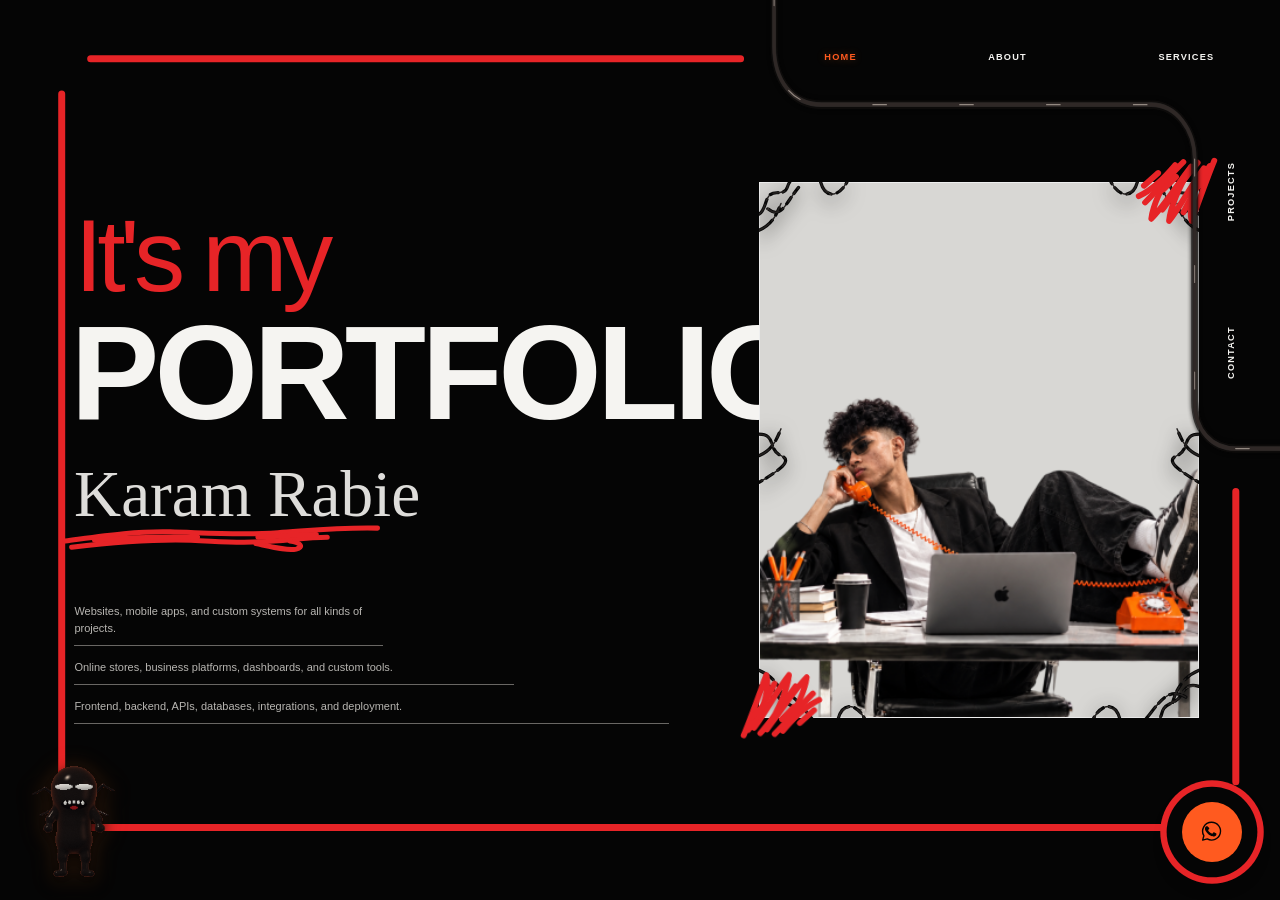
==== commit 35389fdd: "Add files via upload" ====
--- a/index.html
+++ b/index.html
@@ -88,7 +88,6 @@
       </section>
     </main>
   </div>
-  <p class="portfolio-cache-status" data-cache-status role="status" aria-live="polite" hidden></p>
   <a class="whatsapp-float" href="https://wa.me/201211659075" target="_blank" rel="noopener noreferrer" aria-label="Text me on WhatsApp">
     <span class="whatsapp-float__label">TEXT ME</span>
     <svg viewBox="0 0 32 32" aria-hidden="true" focusable="false">
--- a/styles.css
+++ b/styles.css
@@ -873,9 +873,6 @@
 .ego-project-footer a { display: inline-flex; align-items: center; gap: 10px; color: #f1f1eb; }
 .ego-project-footer a span { color: var(--ego-lime); font-size: 14px; }
 .ego-case-page a:focus-visible { outline: 2px solid var(--ego-lime); outline-offset: 4px; }
-.portfolio-cache-status { position: fixed; right: 16px; bottom: 18px; z-index: 60; max-width: min(360px, calc(100vw - 32px)); margin: 0; padding: 11px 14px; border: 1px solid #585950; background: #10110df2; color: #e8e9e2; font-size: 10px; line-height: 1.5; box-shadow: 0 8px 28px #0009; }
-.portfolio-cache-status::before { display: inline-block; width: 7px; height: 7px; margin-right: 8px; border-radius: 50%; background: var(--orange); content: ""; }
-.portfolio-cache-status[hidden] { display: none; }
 
 @media (max-width: 850px) and (min-width: 621px) {
   body.ego-case-page .project-navigation { top: 78px; right: 74px; }
@@ -919,7 +916,6 @@
   .ego-lookbook-copy ol { gap: 0 12px; }
   .ego-lookbook-copy li { font-size: 8px; }
   .ego-project-footer { align-items: flex-start; flex-direction: column; gap: 12px; }
-  .portfolio-cache-status { right: 12px; bottom: calc(88px + env(safe-area-inset-bottom, 0px)); left: 12px; max-width: none; font-size: 9px; }
 }
 
 @media (prefers-reduced-motion: reduce) {
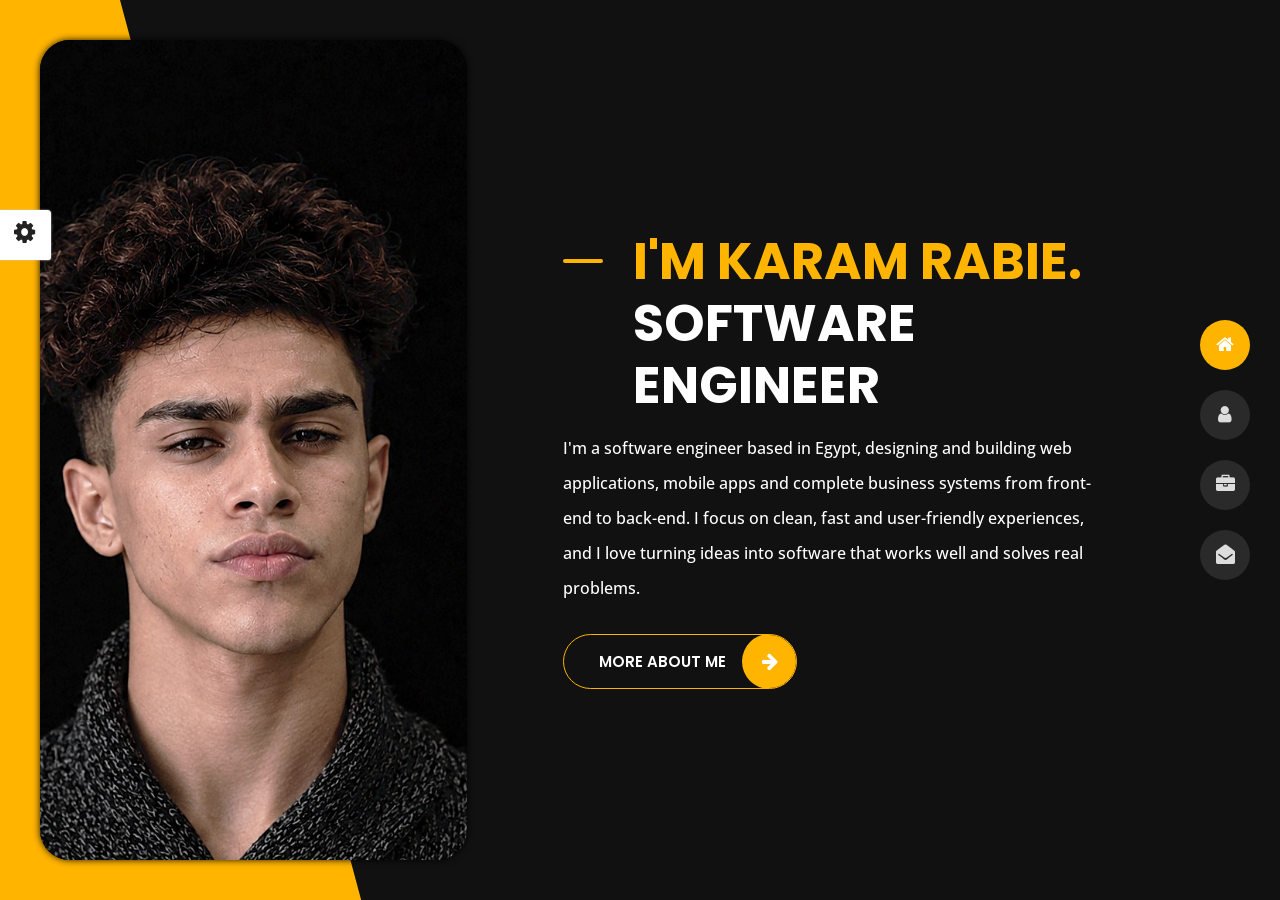
==== commit a3f8e7dd: "Rename dark.html to index.html" ====
--- a/index.html
+++ b/index.html
@@ -1,99 +1,602 @@
-<!doctype html>
+<!DOCTYPE html>
 <html lang="en">
-<head>
-  <meta charset="utf-8">
-  <meta name="viewport" content="width=device-width,initial-scale=1">
-  <meta name="theme-color" content="#050505">
-  <link rel="manifest" href="./site.webmanifest">
-  <meta name="description" content="Karam Rabie — Portfolio">
-  <title>Karam Rabie — Portfolio</title>
-  <link rel="preload" as="image" href="./assets/hero-cutout.png">
-  <link rel="stylesheet" href="./styles.css">
-  <script defer src="./site.js"></script>
-</head>
-<body class="home-page">
-<header class="angled-notch-header" aria-label="Portfolio navigation">
-  <svg class="angled-notch-frame" viewBox="0 0 1680 520" preserveAspectRatio="none" aria-hidden="true">
-    <path d="M1016 -12 V50 C1016 87 1041 112 1078 112 H1511 C1543 112 1568 138 1568 170 V429 C1568 461 1591 480 1622 480 H1686" />
-  </svg>
-  <svg class="mobile-notch-surface" viewBox="0 0 420 68" preserveAspectRatio="none" aria-hidden="true">
-    <path d="M47 1 H373 C383 1 391 9 391 19 V35 C391 48 402 67 419 67 H1 C18 67 29 48 29 35 V19 C29 9 37 1 47 1 Z" />
-  </svg>
-  <nav class="angled-notch-nav" aria-label="Main navigation">
-    <a class="angled-notch-link angled-notch-home" href="./index.html" aria-current="page">Home</a>
-    <a class="angled-notch-link angled-notch-about" href="./about.html">About</a>
-    <a class="angled-notch-link angled-notch-services" href="./services.html">Services</a>
-    <a class="angled-notch-link angled-notch-projects" href="./project-01.html"><span>Projects</span></a>
-    <a class="angled-notch-link angled-notch-contact" href="./contact.html"><span>Contact</span></a>
-  </nav>
-</header>
-<svg class="hero-frame" viewBox="0 0 1680 967" preserveAspectRatio="none" aria-hidden="true">
-  <path vector-effect="non-scaling-stroke" d="M 119 63 H 972 M 81 101 V 846 M 118 889 H 1548 M 1622 528 V 840" />
-</svg>
-  
-  <div class="page-shell">
-    <main class="page-main">
-      <section class="hero-layout" aria-labelledby="hero-title">
-        <div class="hero-copy">
-          <div class="hero-title-group" data-reveal>
-            <div class="hero-title-heading">
-              <span class="hero-kicker">It's my</span>
-              <h1 class="hero-title" id="hero-title" data-glitch="PORTFOLIO">PORTFOLIO</h1>
+  <head>
+    <meta charset="utf-8">
+    <title>Karam Rabie - Software Engineer</title>
+    <meta name="viewport" content="width=device-width, initial-scale=1, viewport-fit=cover">
+    <meta name="description" content="Karam Rabie - Software Engineer building web applications, mobile apps and business systems. Based in 10th of Ramadan, Egypt.">
+    <meta name="author" content="Karam Rabie">
+    <meta property="og:title" content="Karam Rabie - Software Engineer">
+    <meta property="og:description" content="Web applications, mobile apps and business systems.">
+    <link rel="icon" type="image/png" href="img/favicon.png">
+    <!-- Template Google Fonts -->
+    <link href="https://fonts.googleapis.com/css?family=Poppins:400,400i,500,500i,600,600i,700,700i,800,800i,900,900i" rel="stylesheet">
+    <link href="https://fonts.googleapis.com/css?family=Open+Sans:300,400,400i,600,600i,700" rel="stylesheet">
+    <!-- Template CSS Files -->
+    <link href="css/bootstrap.min.css" rel="stylesheet">
+    <link href="css/component.css" rel="stylesheet">
+    <link href="css/circle.css" rel="stylesheet">
+    <link href="css/font-awesome.min.css" rel="stylesheet">
+    <link href="css/style.css" rel="stylesheet">
+    <link href="css/work.css" rel="stylesheet">
+    <!-- CSS Skin File -->
+    <link href="css/skins/yellow.css" rel="stylesheet">
+    <!-- Live Style Switcher - demo only -->
+    <link rel="alternate stylesheet" type="text/css" title="blue" href="css/skins/blue.css">
+    <link rel="alternate stylesheet" type="text/css" title="green" href="css/skins/green.css">
+    <link rel="alternate stylesheet" type="text/css" title="yellow" href="css/skins/yellow.css">
+    <link rel="alternate stylesheet" type="text/css" title="blueviolet" href="css/skins/blueviolet.css">
+    <link rel="alternate stylesheet" type="text/css" title="goldenrod" href="css/skins/goldenrod.css">
+    <link rel="alternate stylesheet" type="text/css" title="magenta" href="css/skins/magenta.css">
+    <link rel="alternate stylesheet" type="text/css" title="orange" href="css/skins/orange.css">
+    <link rel="alternate stylesheet" type="text/css" title="purple" href="css/skins/purple.css">
+    <link rel="alternate stylesheet" type="text/css" title="red" href="css/skins/red.css">
+    <link rel="alternate stylesheet" type="text/css" title="yellowgreen" href="css/skins/yellowgreen.css">
+    <link rel="stylesheet" type="text/css" href="css/styleswitcher.css">
+    <!-- Modernizr JS File -->
+    <script src="js/modernizr.min.js"></script>
+  </head>
+  <body class="dark home-page">
+    <!-- Live Style Switcher Starts - demo only -->
+    <div id="switcher" class="">
+      <div class="content-switcher">
+        <h4>COLOR SWITCHER</h4>
+        <ul>
+          <li>
+            <a href="#" onclick="setActiveStyleSheet('purple');" title="purple" class="color">
+              <img src="img/styleswitcher/purple.png" alt="purple">
+            </a>
+          </li>
+          <li>
+            <a href="#" onclick="setActiveStyleSheet('red');" title="red" class="color">
+              <img src="img/styleswitcher/red.png" alt="red">
+            </a>
+          </li>
+          <li>
+            <a href="#" onclick="setActiveStyleSheet('blueviolet');" title="blueviolet" class="color">
+              <img src="img/styleswitcher/blueviolet.png" alt="blueviolet">
+            </a>
+          </li>
+          <li>
+            <a href="#" onclick="setActiveStyleSheet('blue');" title="blue" class="color">
+              <img src="img/styleswitcher/blue.png" alt="blue">
+            </a>
+          </li>
+          <li>
+            <a href="#" onclick="setActiveStyleSheet('goldenrod');" title="goldenrod" class="color">
+              <img src="img/styleswitcher/goldenrod.png" alt="goldenrod">
+            </a>
+          </li>
+          <li>
+            <a href="#" onclick="setActiveStyleSheet('magenta');" title="magenta" class="color">
+              <img src="img/styleswitcher/magenta.png" alt="magenta">
+            </a>
+          </li>
+          <li>
+            <a href="#" onclick="setActiveStyleSheet('yellowgreen');" title="yellowgreen" class="color">
+              <img src="img/styleswitcher/yellowgreen.png" alt="yellowgreen">
+            </a>
+          </li>
+          <li>
+            <a href="#" onclick="setActiveStyleSheet('orange');" title="orange" class="color">
+              <img src="img/styleswitcher/orange.png" alt="orange">
+            </a>
+          </li>
+          <li>
+            <a href="#" onclick="setActiveStyleSheet('green');" title="green" class="color">
+              <img src="img/styleswitcher/green.png" alt="green">
+            </a>
+          </li>
+          <li>
+            <a href="#" onclick="setActiveStyleSheet('yellow');" title="yellow" class="color">
+              <img src="img/styleswitcher/yellow.png" alt="yellow">
+            </a>
+          </li>
+        </ul>
+        <h4>MODE</h4>
+        <div class="mode-switch">
+          <button type="button" id="mode-dark" class="active">Dark</button>
+          <button type="button" id="mode-light">Light</button>
+        </div>
+        <div class="transition-wrap">
+        <h4>TRANSITION DIRECTION</h4>
+        <div class="flex justify-between transition-direction">
+          <div id="cornertopleft">
+            <div class="arrow cornertopleft"></div>
+          </div>
+          <div class="active" id="top">
+            <div class="arrow top"></div>
+          </div>
+          <div id="cornertopright">
+            <div class="arrow cornertopright"></div>
+          </div>
+        </div>
+        <div class="flex justify-between transition-direction">
+          <div id="left">
+            <div class="arrow left"></div>
+          </div>
+          <div id="right">
+            <div class="arrow right"></div>
+          </div>
+        </div>
+        <div class="flex justify-between transition-direction">
+          <div id="cornerbottomleft">
+            <div class="arrow cornerbottomleft"></div>
+          </div>
+          <div id="bottom">
+            <div class="arrow bottom"></div>
+          </div>
+          <div id="cornerbottomright">
+            <div class="arrow cornerbottomright"></div>
+          </div>
+        </div>
+        <span>Navigate between sections to see the effect.</span>
+        </div>
+        <div id="hideSwitcher">&times;</div>
+      </div>
+    </div>
+    <div id="showSwitcher" class="styleSecondColor">
+      <i class="fa fa-cog fa-spin"></i>
+    </div>
+    <!-- Live Style Switcher Ends - demo only -->
+    <!-- PRELOADER STARTS -->
+    <div id="preloader">
+      <div class="line"></div>
+    </div>
+    <!-- PRELOADER ENDS -->
+    <!-- Header Starts -->
+    <header class="header" id="navbar-collapse-toggle">
+      <!-- Fixed Navigation Starts -->
+      <ul id="desktop-nav" class="icon-menu d-none d-lg-block">
+        <li class="icon-box desktop-nav-element active">
+          <i class="fa fa-home"></i>
+          <div>
+            <h2>Home</h2>
+          </div>
+        </li>
+        <li class="icon-box desktop-nav-element">
+          <i class="fa fa-user"></i>
+          <div>
+            <h2>About</h2>
+          </div>
+        </li>
+        <li class="icon-box desktop-nav-element">
+          <i class="fa fa-briefcase"></i>
+          <div>
+            <h2>Portfolio</h2>
+          </div>
+        </li>
+        <li class="icon-box desktop-nav-element">
+          <i class="fa fa-envelope-open"></i>
+          <div>
+            <h2>Contact</h2>
+          </div>
+        </li>
+      </ul>
+      <!-- Fixed Navigation Ends -->
+      <!-- Mobile Menu Starts -->
+      <nav class="d-block d-lg-none">
+        <div class="inputmobile" id="inputmobile">
+          <div id="trigger-mobile" class="trigger-mobile">
+            <span></span>
+            <span></span>
+            <span></span>
+          </div>
+          <ul class="list-unstyled" id="mobile-nav">
+            <li class="mobile-nav-element home-link active">
+              <div>
+                <i class="fa fa-home"></i>
+                <span>Home</span>
+              </div>
+            </li>
+            <li class="mobile-nav-element">
+              <div>
+                <i class="fa fa-user"></i>
+                <span>About</span>
+              </div>
+            </li>
+            <li class="mobile-nav-element">
+              <div>
+                <i class="fa fa-folder-open"></i>
+                <span>Portfolio</span>
+              </div>
+            </li>
+            <li class="mobile-nav-element">
+              <div>
+                <i class="fa fa-envelope-open"></i>
+                <span>Contact</span>
+              </div>
+            </li>
+          </ul>
+        </div>
+      </nav>
+      <!-- Mobile Menu Ends -->
+    </header>
+    <!-- Header Ends -->
+    <!-- Main Content Starts -->
+    <div class="pages">
+      <!-- Home Starts -->
+      <div class="page page--current" id="home">
+        <div class="home">
+          <div class="container-fluid main-container container-home p-0">
+            <div class="color-block d-none d-lg-block"></div>
+            <div class="row home-details-container align-items-center">
+			  <img class="col-lg-4 position-fixed d-none d-lg-block" src="img/dark.jpg" alt="">
+              <div class="col-12 mobile-home d-lg-none">
+                <div class="mh-card">
+                  <div class="mh-head">
+                    <h1 class="mh-name">Karam<br>Rabie</h1>
+                    <button type="button" id="mobile-theme-btn" class="mobile-theme-btn" aria-label="Theme and colors"><i class="fa fa-adjust"></i></button>
+                  </div>
+                  <div class="mh-photo"><img src="img/img-mobile.jpg" alt="Karam Rabie"></div>
+                  <div class="mh-info">
+                    <span class="mh-label">Specialization:</span>
+                    <p class="mh-value">Software engineer<br>web, mobile apps &amp; systems</p>
+                    <span class="mh-label">Based in:</span>
+                    <p class="mh-value">10th of Ramadan, Egypt</p>
+                  </div>
+                  <div class="mh-social">
+                    <a href="https://instagram.com/ka__2410" target="_blank" rel="noopener" title="Instagram"><i class="fa fa-instagram"></i></a>
+                    <a href="https://www.facebook.com/karam.rabie.177720" target="_blank" rel="noopener" title="Facebook"><i class="fa fa-facebook"></i></a>
+                    <a href="https://wa.me/201211659075" target="_blank" rel="noopener" title="WhatsApp"><i class="fa fa-whatsapp"></i></a>
+                    <a href="mailto:karam.rkaram8@gmail.com" title="Email"><i class="fa fa-envelope-o"></i></a>
+                  </div>
+                  <a href="#" class="mh-cta" id="mh-cta">Let's Work Together!</a>
+                </div>
+              </div>
+              <div class="d-none d-lg-block col-12 col-lg-8 offset-lg-4 home-details text-left text-sm-center text-lg-left">
+                <div>
+                  <img src="img/img-mobile.jpg" class="img-fluid main-img-mobile d-none d-sm-block d-lg-none" alt="my picture">
+                  <h1 class="text-uppercase poppins-font">I'm karam rabie. <span>software engineer</span>
+                  </h1>
+                  <p class="open-sans-font">I'm a software engineer based in Egypt, designing and building web applications, mobile apps and complete business systems from front-end to back-end. I focus on clean, fast and user-friendly experiences, and I love turning ideas into software that works well and solves real problems.</p>
+                  <a id="link-about" class="button">
+                    <span class="button-text">more about me</span>
+                    <span class="button-icon fa fa-arrow-right"></span>
+                  </a>
+                </div>
+              </div>
             </div>
-            <div class="signature-wrap">
-              <p class="signature">Karam Rabie</p>
-              <svg class="name-scribble" viewBox="0 0 360 46" aria-hidden="true">
-                <path d="M5 24 C43 19 81 13 120 14 C157 15 198 18 238 15 C270 13 303 9 347 10"/>
-                <path d="M12 31 C54 26 84 23 126 23 C160 23 184 27 219 25 C246 24 269 20 292 20"/>
-                <path d="M37 23 C76 20 109 19 150 20 M216 20 C240 19 261 17 280 17"/>
-                <path d="M214 27 C233 31 249 35 258 33 C266 31 264 26 251 24"/>
-              </svg>
+          </div>
+        </div>
+      </div>
+      <!-- Home Ends -->
+      <!-- About Starts -->
+      <div class="page" id="about">
+        <!-- Main Content Starts -->
+        <!-- Section Title Starts -->
+        <div class="title-section text-left text-sm-center">
+          <h2>ABOUT <span>ME</span>
+          </h2>
+          <span class="title-bg">Resume</span>
+        </div>
+        <!-- Section Title Ends -->
+        <div class="about">
+          <div class="main-content">
+            <div class="container">
+              <div class="row">
+                <!-- Personal Info Starts -->
+                <div class="col-12 col-lg-5 col-xl-6">
+                  <div class="row">
+                    <div class="col-12">
+                      <h3 class="text-uppercase custom-title mb-0 ft-wt-600">personal infos</h3>
+                    </div>
+                    <div class="col-12 d-block d-sm-none">
+                      <img src="img/img-mobile.jpg" class="img-fluid main-img-mobile" alt="my picture">
+                    </div>
+                    <div class="col-6">
+                      <ul class="about-list list-unstyled open-sans-font">
+                        <li>
+                          <span class="title">first name :</span>
+                          <span class="value d-block d-sm-inline-block d-lg-block d-xl-inline-block">Karam</span>
+                        </li>
+                        <li>
+                          <span class="title">last name :</span>
+                          <span class="value d-block d-sm-inline-block d-lg-block d-xl-inline-block">Rabie</span>
+                        </li>
+                        <li>
+                          <span class="title">Age :</span>
+                          <span class="value d-block d-sm-inline-block d-lg-block d-xl-inline-block">21 Years</span>
+                        </li>
+                        <li>
+                          <span class="title">Nationality :</span>
+                          <span class="value d-block d-sm-inline-block d-lg-block d-xl-inline-block">Egyptian</span>
+                        </li>
+                        <li>
+                          <span class="title">Freelance :</span>
+                          <span class="value d-block d-sm-inline-block d-lg-block d-xl-inline-block">Available</span>
+                        </li>
+                      </ul>
+                    </div>
+                    <div class="col-6">
+                      <ul class="about-list list-unstyled open-sans-font">
+                        <li>
+                          <span class="title">Address :</span>
+                          <span class="value d-block d-sm-inline-block d-lg-block d-xl-inline-block">10th of Ramadan, Egypt</span>
+                        </li>
+                        <li>
+                          <span class="title">phone :</span>
+                          <span class="value d-block d-sm-inline-block d-lg-block d-xl-inline-block">01211659075</span>
+                        </li>
+                        <li>
+                          <span class="title">Email :</span>
+                          <span class="value d-block d-sm-inline-block d-lg-block d-xl-inline-block">karam.rkaram8@gmail.com</span>
+                        </li>
+                        <li>
+                          <span class="title">Instagram :</span>
+                          <span class="value d-block d-sm-inline-block d-lg-block d-xl-inline-block">ka__2410</span>
+                        </li>
+                        <li>
+                          <span class="title">langages :</span>
+                          <span class="value d-block d-sm-inline-block d-lg-block d-xl-inline-block">Arabic, English</span>
+                        </li>
+                      </ul>
+                    </div>
+                    <div class="col-12 mt-3">
+                      <a class="button" href="cv/Karam-Rabie-CV.pdf" download="Karam-Rabie-CV.pdf" target="_blank" rel="noopener">
+                        <span class="button-text">Download CV</span>
+                        <span class="button-icon fa fa-download"></span>
+                      </a>
+                    </div>
+                  </div>
+                </div>
+                <!-- Personal Info Ends -->
+                <!-- Boxes Starts -->
+                <div class="col-12 col-lg-7 col-xl-6 mt-5 mt-lg-0">
+                  <div class="row">
+                    <div class="col-6">
+                      <div class="box-stats with-margin">
+                        <h3 class="poppins-font position-relative">3</h3>
+                        <p class="open-sans-font m-0 position-relative text-uppercase">core <span class="d-block">services</span>
+                        </p>
+                      </div>
+                    </div>
+                    <div class="col-6">
+                      <div class="box-stats with-margin">
+                        <h3 class="poppins-font position-relative">37</h3>
+                        <p class="open-sans-font m-0 position-relative text-uppercase">technologies <span class="d-block">&amp; tools</span>
+                        </p>
+                      </div>
+                    </div>
+                    <div class="col-6">
+                      <div class="box-stats">
+                        <h3 class="poppins-font position-relative">2</h3>
+                        <p class="open-sans-font m-0 position-relative text-uppercase">spoken <span class="d-block">languages</span>
+                        </p>
+                      </div>
+                    </div>
+                    <div class="col-6">
+                      <div class="box-stats">
+                        <h3 class="poppins-font position-relative">21</h3>
+                        <p class="open-sans-font m-0 position-relative text-uppercase">years <span class="d-block">old</span>
+                        </p>
+                      </div>
+                    </div>
+                  </div>
+                </div>
+                <!-- Boxes Ends -->
+              </div>
+              <hr class="separator">
+              <!-- Skills Starts -->
+              <div class="row">
+                <div class="col-12">
+                  <h3 class="text-uppercase pb-4 pb-sm-5 mb-3 mb-sm-0 text-left text-sm-center custom-title ft-wt-600">My Skills</h3>
+                </div>
+                <div class="col-12 skills-list">
+                  <h6 class="skill-cat text-uppercase open-sans-font">Front-End</h6>
+                  <div class="skill-tags">
+                    <span class="skill-tag open-sans-font"><i class="fa fa-html5"></i>HTML5</span>
+                    <span class="skill-tag open-sans-font"><i class="fa fa-css3"></i>CSS3</span>
+                    <span class="skill-tag open-sans-font"><i class="fa fa-code"></i>JavaScript</span>
+                    <span class="skill-tag open-sans-font"><i class="fa fa-code"></i>TypeScript</span>
+                    <span class="skill-tag open-sans-font"><i class="fa fa-code"></i>React</span>
+                    <span class="skill-tag open-sans-font"><i class="fa fa-code"></i>Next.js</span>
+                    <span class="skill-tag open-sans-font"><i class="fa fa-paint-brush"></i>Tailwind / Bootstrap</span>
+                    <span class="skill-tag open-sans-font"><i class="fa fa-desktop"></i>Responsive Design</span>
+                  </div>
+                  <h6 class="skill-cat text-uppercase open-sans-font">Back-End</h6>
+                  <div class="skill-tags">
+                    <span class="skill-tag open-sans-font"><i class="fa fa-server"></i>Node.js / Express</span>
+                    <span class="skill-tag open-sans-font"><i class="fa fa-server"></i>PHP / Laravel</span>
+                    <span class="skill-tag open-sans-font"><i class="fa fa-server"></i>Python / Django</span>
+                    <span class="skill-tag open-sans-font"><i class="fa fa-exchange"></i>REST APIs</span>
+                    <span class="skill-tag open-sans-font"><i class="fa fa-lock"></i>Authentication / JWT</span>
+                    <span class="skill-tag open-sans-font"><i class="fa fa-bolt"></i>Real-time / WebSockets</span>
+                  </div>
+                  <h6 class="skill-cat text-uppercase open-sans-font">Mobile Apps</h6>
+                  <div class="skill-tags">
+                    <span class="skill-tag open-sans-font"><i class="fa fa-mobile"></i>Flutter / Dart</span>
+                    <span class="skill-tag open-sans-font"><i class="fa fa-mobile"></i>React Native</span>
+                    <span class="skill-tag open-sans-font"><i class="fa fa-android"></i>Android & iOS</span>
+                    <span class="skill-tag open-sans-font"><i class="fa fa-bell"></i>Push Notifications</span>
+                  </div>
+                  <h6 class="skill-cat text-uppercase open-sans-font">Databases</h6>
+                  <div class="skill-tags">
+                    <span class="skill-tag open-sans-font"><i class="fa fa-database"></i>MySQL</span>
+                    <span class="skill-tag open-sans-font"><i class="fa fa-database"></i>PostgreSQL</span>
+                    <span class="skill-tag open-sans-font"><i class="fa fa-database"></i>MongoDB</span>
+                    <span class="skill-tag open-sans-font"><i class="fa fa-database"></i>Firebase / Supabase</span>
+                  </div>
+                  <h6 class="skill-cat text-uppercase open-sans-font">Business Systems</h6>
+                  <div class="skill-tags">
+                    <span class="skill-tag open-sans-font"><i class="fa fa-sitemap"></i>ERP / CRM Systems</span>
+                    <span class="skill-tag open-sans-font"><i class="fa fa-tachometer"></i>Admin Dashboards</span>
+                    <span class="skill-tag open-sans-font"><i class="fa fa-users"></i>Roles & Permissions</span>
+                    <span class="skill-tag open-sans-font"><i class="fa fa-bar-chart"></i>Reports & Analytics</span>
+                    <span class="skill-tag open-sans-font"><i class="fa fa-credit-card"></i>Payment Integration</span>
+                  </div>
+                  <h6 class="skill-cat text-uppercase open-sans-font">Tools & DevOps</h6>
+                  <div class="skill-tags">
+                    <span class="skill-tag open-sans-font"><i class="fa fa-git"></i>Git & GitHub</span>
+                    <span class="skill-tag open-sans-font"><i class="fa fa-terminal"></i>Linux</span>
+                    <span class="skill-tag open-sans-font"><i class="fa fa-cube"></i>Docker</span>
+                    <span class="skill-tag open-sans-font"><i class="fa fa-refresh"></i>CI/CD</span>
+                    <span class="skill-tag open-sans-font"><i class="fa fa-cloud"></i>Cloud Hosting</span>
+                    <span class="skill-tag open-sans-font"><i class="fa fa-bug"></i>Testing & Debugging</span>
+                  </div>
+                  <h6 class="skill-cat text-uppercase open-sans-font">Core Computer Science</h6>
+                  <div class="skill-tags">
+                    <span class="skill-tag open-sans-font"><i class="fa fa-puzzle-piece"></i>Data Structures & Algorithms</span>
+                    <span class="skill-tag open-sans-font"><i class="fa fa-cubes"></i>OOP & Design Patterns</span>
+                    <span class="skill-tag open-sans-font"><i class="fa fa-sitemap"></i>System Design</span>
+                    <span class="skill-tag open-sans-font"><i class="fa fa-shield"></i>Software Security</span>
+                  </div>
+                </div>
+              </div>
+              <!-- Skills Ends -->
+              <hr class="separator mt-1">
+              <!-- Experience & Education Starts -->
+              <div class="row">
+                <div class="col-12">
+                  <h3 class="text-uppercase pb-5 mb-0 text-left text-sm-center custom-title ft-wt-600">What I Do <span>&</span> Education </h3>
+                </div>
+                <div class="col-lg-6 m-15px-tb">
+                  <div class="resume-box">
+                    <ul>
+<li>
+                          <i class="fa fa-globe"></i>
+                        <span class="time open-sans-font text-uppercase">Web</span>
+                        <h5 class="poppins-font text-uppercase">Web Development <span class="place open-sans-font">Software Engineer</span>
+                        </h5>
+                        <p class="open-sans-font">Responsive websites and web applications, front-end and back-end, built for speed and usability.</p>
+                      </li>
+<li>
+                          <i class="fa fa-mobile"></i>
+                        <span class="time open-sans-font text-uppercase">Mobile</span>
+                        <h5 class="poppins-font text-uppercase">Mobile Apps <span class="place open-sans-font">Android &amp; iOS</span>
+                        </h5>
+                        <p class="open-sans-font">Cross-platform mobile applications with clean UI and reliable back-end integration.</p>
+                      </li>
+<li>
+                          <i class="fa fa-cogs"></i>
+                        <span class="time open-sans-font text-uppercase">Systems</span>
+                        <h5 class="poppins-font text-uppercase">Business Systems <span class="place open-sans-font">Companies &amp; Teams</span>
+                        </h5>
+                        <p class="open-sans-font">Management systems, dashboards and custom software that organize and automate day-to-day work.</p>
+                      </li>
+                    </ul>
+                  </div>
+                </div>
+                <div class="col-lg-6 m-15px-tb">
+                  <div class="resume-box">
+                    <ul>
+<li>
+                          <i class="fa fa-graduation-cap"></i>
+                        <span class="time open-sans-font text-uppercase">Present</span>
+                        <h5 class="poppins-font text-uppercase">Computer Science <span class="place open-sans-font">New Cairo</span>
+                        </h5>
+                        <p class="open-sans-font">Currently studying computer science.</p>
+                      </li>
+                    </ul>
+                  </div>
+                </div>
+              </div>
+              <!-- Experience & Education Ends -->
             </div>
           </div>
-          <div class="hero-details" data-reveal>
-            <p>Websites, mobile apps, and custom systems for all kinds of projects.</p>
-            <p>Online stores, business platforms, dashboards, and custom tools.</p>
-            <p>Frontend, backend, APIs, databases, integrations, and deployment.</p>
-          </div>
-        </div>
-
-        <div class="hero-visual" data-reveal>
-          <div class="hero-image-wrap">
-            <figure class="hero-image">
-              <img src="./assets/hero-cutout.png" width="375" height="666" alt="Karam Rabie seated at a desk with a laptop and orange telephone">
-            </figure>
-            <svg class="home-venom-infection" viewBox="0 0 100 100" preserveAspectRatio="none" aria-hidden="true"><path class="home-venom-ridge" d="M0 6C2 5 1 2 4 2S6 1 7 0M2 5C5 7 6 4 9 1M0 9C3 8 4 6 5 4M14 0C15 3 18 3 20 0M0 47C4 47 2 50 5 51S4 54 0 56M0 51C3 50 4 48 5 46M100 6C98 5 99 2 96 2S94 1 93 0M98 5C95 7 94 4 91 1M100 9C97 8 96 6 95 4M86 0C85 3 82 3 80 0M100 47C96 47 98 50 95 51S96 54 100 56M100 51C97 50 96 48 95 46M0 94C4 93 3 96 6 97S8 99 9 100M3 96C7 94 9 97 12 100M0 91C3 92 5 94 6 97M18 100C19 97 22 97 24 100M100 94C96 93 97 96 94 97S92 99 91 100M97 96C93 94 91 97 88 100M100 91C97 92 95 94 94 97M82 100C81 97 78 97 76 100"/><path class="home-venom-thread" d="M0 6C2 5 1 2 4 2S6 1 7 0M2 5C5 7 6 4 9 1M0 9C3 8 4 6 5 4M14 0C15 3 18 3 20 0M0 47C4 47 2 50 5 51S4 54 0 56M0 51C3 50 4 48 5 46M100 6C98 5 99 2 96 2S94 1 93 0M98 5C95 7 94 4 91 1M100 9C97 8 96 6 95 4M86 0C85 3 82 3 80 0M100 47C96 47 98 50 95 51S96 54 100 56M100 51C97 50 96 48 95 46M0 94C4 93 3 96 6 97S8 99 9 100M3 96C7 94 9 97 12 100M0 91C3 92 5 94 6 97M18 100C19 97 22 97 24 100M100 94C96 93 97 96 94 97S92 99 91 100M97 96C93 94 91 97 88 100M100 91C97 92 95 94 94 97M82 100C81 97 78 97 76 100"/><path class="home-venom-sheen" d="M1 6C3 5 2 3 4 2M15 1C16 3 18 3 19 1M99 6C97 5 98 3 96 2M85 1C84 3 82 3 81 1M1 48C3 48 3 50 5 51M99 48C97 48 97 50 95 51M1 94C4 94 4 96 6 97M19 99C20 97 22 98 23 99M99 94C96 94 96 96 94 97M81 99C80 97 78 98 77 99"/></svg>
-            <svg class="corner-scribble corner-scribble-top" viewBox="0 0 110 90" aria-hidden="true">
-              <path d="M8 78 C18 58 31 28 40 8 C43 24 33 49 21 70 C39 49 53 25 67 10 C63 32 49 54 36 73 C54 53 71 29 88 14 C84 35 69 57 55 76 C69 62 83 49 101 42"/>
-              <path d="M14 72 C28 53 40 35 49 19 M28 77 C45 60 59 42 74 24 M45 79 C61 65 79 47 94 34"/>
-              <path d="M18 58 L36 43 M55 62 L71 48 M76 68 L94 54"/>
-            </svg>
-            <svg class="corner-scribble corner-scribble-bottom" viewBox="0 0 110 90" aria-hidden="true">
-              <path d="M8 78 C18 58 31 28 40 8 C43 24 33 49 21 70 C39 49 53 25 67 10 C63 32 49 54 36 73 C54 53 71 29 88 14 C84 35 69 57 55 76 C69 62 83 49 101 42"/>
-              <path d="M14 72 C28 53 40 35 49 19 M28 77 C45 60 59 42 74 24 M45 79 C61 65 79 47 94 34"/>
-              <path d="M18 58 L36 43 M55 62 L71 48 M76 68 L94 54"/>
-            </svg>
-          </div>
-          <p class="hero-developer" data-text="DEVELOPER">Software Engineer</p>
-          <p class="hero-developer" data-text="&amp; DEVELOPER">&amp; DEVELOPER</p>
-          <div class="hero-social-links" aria-label="Social links">
-            <a class="hero-social-link hero-social-whatsapp" href="https://wa.me/201211659075" target="_blank" rel="noopener noreferrer" aria-label="Chat with me on WhatsApp">
-              <svg viewBox="0 0 32 32" aria-hidden="true" focusable="false"><path d="M16 4.2a11.4 11.4 0 0 0-9.8 17.2L4.7 27l5.8-1.5A11.4 11.4 0 1 0 16 4.2Z" fill="none" stroke="currentColor" stroke-width="1.8" stroke-linecap="round" stroke-linejoin="round"/><path d="M11.2 9.7c-.3-.5-.6-.5-.8-.5h-.7c-.3 0-.6.1-.9.4-.3.4-1.2 1.2-1.2 2.8s1.2 3.4 1.4 3.6c.2.3 2.6 4 6.2 5.4 3.1 1.2 3.7 1 4.4.9.7-.1 2.2-.9 2.5-1.8.3-.9.3-1.6.2-1.8-.1-.2-.3-.3-.7-.5l-2.4-1.1c-.3-.2-.6-.2-.8.2l-1.1 1.2c-.2.2-.5.3-.9.1a9 9 0 0 1-2.7-1.6 10.3 10.3 0 0 1-1.9-2.4c-.2-.3 0-.6.2-.8l.8-.9c.2-.3.3-.5.4-.8 0-.3 0-.5-.1-.7z" fill="currentColor"/></svg>
-            </a>
-            <a class="hero-social-link hero-social-instagram" href="https://instagram.com/ka__2410" target="_blank" rel="noopener noreferrer" aria-label="Follow me on Instagram">
-              <svg viewBox="0 0 24 24" aria-hidden="true" focusable="false"><rect x="3.2" y="3.2" width="17.6" height="17.6" rx="5.2" fill="none" stroke="currentColor" stroke-width="1.8"/><circle cx="12" cy="12" r="4.1" fill="none" stroke="currentColor" stroke-width="1.8"/><circle cx="17.7" cy="6.6" r="1.1" fill="currentColor"/></svg>
-            </a>
-          </div>
-        </div>
-      </section>
-    </main>
-  </div>
-  <a class="whatsapp-float" href="https://wa.me/201211659075" target="_blank" rel="noopener noreferrer" aria-label="Text me on WhatsApp">
-    <span class="whatsapp-float__label">TEXT ME</span>
-    <svg viewBox="0 0 32 32" aria-hidden="true" focusable="false">
-      <path d="M16 4.2a11.4 11.4 0 0 0-9.8 17.2L4.7 27l5.8-1.5A11.4 11.4 0 1 0 16 4.2Z" fill="none" stroke="currentColor" stroke-width="1.8" stroke-linecap="round" stroke-linejoin="round" />
-      <path d="M11.2 9.7c-.3-.5-.6-.5-.8-.5h-.7c-.3 0-.6.1-.9.4-.3.4-1.2 1.2-1.2 2.8s1.2 3.4 1.4 3.6c.2.3 2.6 4 6.2 5.4 3.1 1.2 3.7 1 4.4.9.7-.1 2.2-.9 2.5-1.8.3-.9.3-1.6.2-1.8-.1-.2-.3-.3-.7-.5l-2.4-1.1c-.3-.2-.6-.2-.8.2l-1.1 1.2c-.2.3-.5.3-.9.1a9 9 0 0 1-2.7-1.6 10.3 10.3 0 0 1-1.9-2.4c-.2-.3 0-.6.2-.8l.8-.9c.2-.3.3-.5.4-.8 0-.3 0-.5-.1-.7z" fill="currentColor" />
-    </svg>
-  </a>
-</body>
+        </div>
+        <!-- Main Content Ends -->
+      </div>
+      <!-- About Ends -->
+      <!-- Portfolio Starts -->
+      <div class="page" id="portfolio"><div id="work">
+        <div class="wk"><aside class="wk-rail"><ul></ul></aside><div class="wk-main"></div></div>
+      </div></div>
+      <!-- Portfolio Ends -->
+      <!-- Contact Starts -->
+      <div class="page" id="contact">
+        <div class="contact">
+          <div class="title-section text-left text-sm-center">
+            <h2>get in <span>touch</span>
+            </h2>
+            <span class="title-bg">contact</span>
+          </div>
+          <div class="main-content">
+            <div class="container">
+              <div class="row">
+                <!-- Left Side Starts -->
+                <div class="col-12 col-lg-4">
+                  <h3 class="text-uppercase custom-title mb-0 ft-wt-600 pb-3">Don't be shy !</h3>
+                  <p class="open-sans-font mb-3">Feel free to get in touch with me. I am always open to discussing new projects, creative ideas or opportunities to be part of your visions.</p>
+                  <p class="open-sans-font custom-span-contact position-relative">
+                    <i class="fa fa-envelope-open position-absolute"></i>
+                    <span class="d-block">mail me</span><a href="mailto:karam.rkaram8@gmail.com">karam.rkaram8@gmail.com</a>
+                  </p>
+                  <p class="open-sans-font custom-span-contact position-relative">
+                    <i class="fa fa-whatsapp position-absolute"></i>
+                    <span class="d-block">whatsapp me</span><a href="https://wa.me/201211659075" target="_blank" rel="noopener">01211659075</a>
+                  </p>
+                  <ul class="social list-unstyled pt-1 mb-5">
+                    <li class="facebook">
+                      <a title="Facebook" href="https://www.facebook.com/karam.rabie.177720" target="_blank" rel="noopener">
+                        <i class="fa fa-facebook"></i>
+                      </a>
+                    </li>
+                    <li class="instagram">
+                      <a title="Instagram" href="https://instagram.com/ka__2410" target="_blank" rel="noopener">
+                        <i class="fa fa-instagram"></i>
+                      </a>
+                    </li>
+                    <li class="whatsapp">
+                      <a title="WhatsApp" href="https://wa.me/201211659075" target="_blank" rel="noopener">
+                        <i class="fa fa-whatsapp"></i>
+                      </a>
+                    </li>
+                  </ul>
+                </div>
+                <!-- Left Side Ends -->
+                <!-- Contact Form Starts -->
+                <div class="col-12 col-lg-8">
+                  <form class="contactform" id="contact-form" action="#">
+                    <div class="contactform">
+                      <div class="row">
+                        <div class="col-12 col-md-4">
+                          <input autocomplete="off" type="text" name="name" placeholder="YOUR NAME">
+                        </div>
+                        <div class="col-12 col-md-4">
+                          <input autocomplete="off" type="email" name="email" placeholder="YOUR EMAIL">
+                        </div>
+                        <div class="col-12 col-md-4">
+                          <input autocomplete="off" type="text" name="subject" placeholder="YOUR SUBJECT">
+                        </div>
+                        <div class="col-12">
+                          <textarea name="message" placeholder="YOUR MESSAGE"></textarea>
+                          <button type="submit" class="button">
+                            <span class="button-text">Send Message</span>
+                            <span class="button-icon fa fa-send"></span>
+                          </button>
+                        </div>
+                        <div class="col-12 form-message">
+                          <span class="output_message text-center font-weight-600 text-uppercase"></span>
+                        </div>
+                      </div>
+                    </div>
+                  </form>
+                </div>
+                <!-- Contact Form Ends -->
+              </div>
+            </div>
+          </div>
+        </div>
+      </div>
+      <!-- Contact Ends -->
+    </div>
+    <!-- Main Content Ends -->
+    <!-- Template JS Files -->
+    <script src="js/jquery-3.7.1.min.js"></script>
+    <script src="js/styleswitcher.js"></script>
+    <script src="js/imagesloaded.pkgd.min.js"></script>
+    <script src="js/masonry.pkgd.min.js"></script>
+    <script src="js/classie.js"></script>
+    <script src="js/main.js"></script>
+    <script src="js/cbpGridGallery.js"></script>
+    <script src="js/jquery.hoverdir.js"></script>
+	<script src="js/bootstrap.js"></script>
+	<script src="js/popper.min.js"></script>
+    <script src="js/menu.js"></script>
+    <script src="js/custom.js"></script>
+    <script src="js/contact.js"></script>
+    <script src="js/mobile-ui.js"></script>
+    <script src="js/work.js"></script>
+  </body>
 </html>
--- a/css/component.css
+++ b/css/component.css
@@ -0,0 +1,739 @@
+html,
+body {
+	min-height: 100vh;
+	overflow-x: hidden;
+}
+
+.js .pages {
+	position: relative;
+	width: 100vw;
+	height: 100vh;
+	z-index: 0;
+	overflow: hidden;
+}
+
+.page {
+	display: -webkit-box;
+	display: -ms-flexbox;
+	display: flex;
+	-webkit-box-orient: vertical;
+	-webkit-box-direction: normal;
+	-ms-flex-direction: column;
+	flex-direction: column;
+}
+
+.js .page {
+	position: absolute;
+	top: 0;
+	left: 0;
+	width: 100%;
+	height: 100%;
+	visibility: hidden;
+	z-index: 1;
+	min-height: 100%;
+	opacity: 0;
+}
+
+.js .page--current {
+	visibility: visible;
+	position: relative;
+	overflow: auto;
+	opacity: 1;
+}
+
+/* Revealers */
+
+.revealer {
+	width: 100vw;
+	height: 100vh;
+	position: fixed;
+	z-index: 1000;
+	pointer-events: none;
+}
+
+.revealer--cornertopleft,
+.revealer--cornertopright,
+.revealer--cornerbottomleft,
+.revealer--cornerbottomright {
+	top: 50%;
+	left: 50%;
+}
+
+.revealer--top,
+.revealer--bottom {
+	left: 0;
+}
+
+.revealer--right,
+.revealer--left {
+	top: 50%;
+	left: 50%;
+}
+
+.revealer--top {
+	bottom: 100%;
+}
+
+.revealer--bottom {
+	top: 100%;
+}
+
+.revealer__layer {
+	position: absolute;
+	width: 100%;
+	height: 100%;
+	top: 0;
+	left: 0;
+	background: #ddd;
+}
+
+.dark .revealer__layer:first-child,
+.dark .revealer__layer:nth-child(3) {
+	background-color: #222 !important;
+}
+
+.light .revealer__layer:first-child,
+.light .revealer__layer:nth-child(3) {
+	background-color: #eee !important;
+}
+
+/* Revealer effects */
+
+
+/* One layer effect (effect-1) */
+
+.anim--effect-1 .page:first-child {
+	background: #605BD4;
+}
+
+.anim--effect-1 .page:nth-child(2) {
+	background: #FF6EAE;
+}
+
+.anim--effect-1 .revealer--animate .revealer__layer {
+	-webkit-animation: anim-effect-1 1.5s cubic-bezier(0.2, 1, 0.3, 1) forwards;
+	animation: anim-effect-1 1.5s cubic-bezier(0.2, 1, 0.3, 1) forwards;
+}
+
+@-webkit-keyframes anim-effect-1 {
+	0% {
+		-webkit-transform: translate3d(0, 0, 0);
+		transform: translate3d(0, 0, 0);
+	}
+	35%,
+	65% {
+		-webkit-transform: translate3d(0, -100%, 0);
+		transform: translate3d(0, -100%, 0);
+	}
+	100% {
+		-webkit-transform: translate3d(0, -200%, 0);
+		transform: translate3d(0, -200%, 0);
+	}
+}
+
+@keyframes anim-effect-1 {
+	0% {
+		-webkit-transform: translate3d(0, 0, 0);
+		transform: translate3d(0, 0, 0);
+	}
+	35%,
+	65% {
+		-webkit-transform: translate3d(0, -100%, 0);
+		transform: translate3d(0, -100%, 0);
+	}
+	100% {
+		-webkit-transform: translate3d(0, -200%, 0);
+		transform: translate3d(0, -200%, 0);
+	}
+}
+
+
+/* Two layer effect (effect-2) */
+
+.anim--effect-2 .page:first-child {
+	background: #9cdab1;
+}
+
+.anim--effect-2 .page:nth-child(2) {
+	background: #F9C969;
+}
+
+.anim--effect-2 .revealer--animate .revealer__layer {
+	-webkit-animation: anim-effect-2-1 1.5s cubic-bezier(0.7, 0, 0.3, 1) forwards;
+	animation: anim-effect-2-1 1.5s cubic-bezier(0.7, 0, 0.3, 1) forwards;
+}
+
+.anim--effect-2 .revealer--animate .revealer__layer:nth-child(2) {
+	-webkit-animation-name: anim-effect-2-2;
+	animation-name: anim-effect-2-2;
+}
+
+@-webkit-keyframes anim-effect-2-1 {
+	0% {
+		-webkit-transform: translate3d(0, 0, 0);
+		transform: translate3d(0, 0, 0);
+	}
+	30%,
+	70% {
+		-webkit-transform: translate3d(0, -100%, 0);
+		transform: translate3d(0, -100%, 0);
+		-webkit-animation-timing-function: cubic-bezier(0.7, 0, 0.3, 1);
+		animation-timing-function: cubic-bezier(0.7, 0, 0.3, 1);
+	}
+	100% {
+		-webkit-transform: translate3d(0, -200%, 0);
+		transform: translate3d(0, -200%, 0);
+	}
+}
+
+@keyframes anim-effect-2-1 {
+	0% {
+		-webkit-transform: translate3d(0, 0, 0);
+		transform: translate3d(0, 0, 0);
+	}
+	30%,
+	70% {
+		-webkit-transform: translate3d(0, -100%, 0);
+		transform: translate3d(0, -100%, 0);
+		-webkit-animation-timing-function: cubic-bezier(0.7, 0, 0.3, 1);
+		animation-timing-function: cubic-bezier(0.7, 0, 0.3, 1);
+	}
+	100% {
+		-webkit-transform: translate3d(0, -200%, 0);
+		transform: translate3d(0, -200%, 0);
+	}
+}
+
+@-webkit-keyframes anim-effect-2-2 {
+	0%,
+	14.5% {
+		-webkit-transform: translate3d(0, 0, 0);
+		transform: translate3d(0, 0, 0);
+	}
+	37.5%,
+	62.5% {
+		-webkit-transform: translate3d(0, -100%, 0);
+		transform: translate3d(0, -100%, 0);
+		-webkit-animation-timing-function: cubic-bezier(0.7, 0, 0.3, 1);
+		animation-timing-function: cubic-bezier(0.7, 0, 0.3, 1);
+	}
+	85.5%,
+	100% {
+		-webkit-transform: translate3d(0, -200%, 0);
+		transform: translate3d(0, -200%, 0);
+	}
+}
+
+@keyframes anim-effect-2-2 {
+	0%,
+	14.5% {
+		-webkit-transform: translate3d(0, 0, 0);
+		transform: translate3d(0, 0, 0);
+	}
+	37.5%,
+	62.5% {
+		-webkit-transform: translate3d(0, -100%, 0);
+		transform: translate3d(0, -100%, 0);
+		-webkit-animation-timing-function: cubic-bezier(0.7, 0, 0.3, 1);
+		animation-timing-function: cubic-bezier(0.7, 0, 0.3, 1);
+	}
+	85.5%,
+	100% {
+		-webkit-transform: translate3d(0, -200%, 0);
+		transform: translate3d(0, -200%, 0);
+	}
+}
+
+
+/* Three layer effect (effect-3) */
+
+.anim--effect-3 .revealer--animate .revealer__layer {
+	-webkit-animation: anim-effect-3-1 1.5s cubic-bezier(0.550, 0.055, 0.675, 0.190) forwards;
+	animation: anim-effect-3-1 1.5s cubic-bezier(0.550, 0.055, 0.675, 0.190) forwards;
+}
+
+.anim--effect-3 .revealer--animate .revealer__layer:nth-child(2) {
+	-webkit-animation-name: anim-effect-3-2;
+	animation-name: anim-effect-3-2;
+}
+
+.anim--effect-3 .revealer--animate .revealer__layer:nth-child(3) {
+	-webkit-animation-name: anim-effect-3-3;
+	animation-name: anim-effect-3-3;
+}
+
+@-webkit-keyframes anim-effect-3-1 {
+	0% {
+		-webkit-transform: translate3d(0, 0, 0);
+		transform: translate3d(0, 0, 0);
+	}
+	25%,
+	75% {
+		-webkit-transform: translate3d(0, -100%, 0);
+		transform: translate3d(0, -100%, 0);
+		-webkit-animation-timing-function: cubic-bezier(0.215, 0.610, 0.355, 1.000);
+		animation-timing-function: cubic-bezier(0.215, 0.610, 0.355, 1.000);
+	}
+	100% {
+		-webkit-transform: translate3d(0, -200%, 0);
+		transform: translate3d(0, -200%, 0);
+	}
+}
+
+@keyframes anim-effect-3-1 {
+	0% {
+		-webkit-transform: translate3d(0, 0, 0);
+		transform: translate3d(0, 0, 0);
+	}
+	25%,
+	75% {
+		-webkit-transform: translate3d(0, -100%, 0);
+		transform: translate3d(0, -100%, 0);
+		-webkit-animation-timing-function: cubic-bezier(0.215, 0.610, 0.355, 1.000);
+		animation-timing-function: cubic-bezier(0.215, 0.610, 0.355, 1.000);
+	}
+	100% {
+		-webkit-transform: translate3d(0, -200%, 0);
+		transform: translate3d(0, -200%, 0);
+	}
+}
+
+@-webkit-keyframes anim-effect-3-2 {
+	0%,
+	12.5% {
+		-webkit-transform: translate3d(0, 0, 0);
+		transform: translate3d(0, 0, 0);
+	}
+	37.5%,
+	62.5% {
+		-webkit-transform: translate3d(0, -100%, 0);
+		transform: translate3d(0, -100%, 0);
+		-webkit-animation-timing-function: cubic-bezier(0.215, 0.610, 0.355, 1.000);
+		animation-timing-function: cubic-bezier(0.215, 0.610, 0.355, 1.000);
+	}
+	87.5%,
+	100% {
+		-webkit-transform: translate3d(0, -200%, 0);
+		transform: translate3d(0, -200%, 0);
+	}
+}
+
+@keyframes anim-effect-3-2 {
+	0%,
+	12.5% {
+		-webkit-transform: translate3d(0, 0, 0);
+		transform: translate3d(0, 0, 0);
+	}
+	37.5%,
+	62.5% {
+		-webkit-transform: translate3d(0, -100%, 0);
+		transform: translate3d(0, -100%, 0);
+		-webkit-animation-timing-function: cubic-bezier(0.215, 0.610, 0.355, 1.000);
+		animation-timing-function: cubic-bezier(0.215, 0.610, 0.355, 1.000);
+	}
+	87.5%,
+	100% {
+		-webkit-transform: translate3d(0, -200%, 0);
+		transform: translate3d(0, -200%, 0);
+	}
+}
+
+@-webkit-keyframes anim-effect-3-3 {
+	0%,
+	25% {
+		-webkit-transform: translate3d(0, 0, 0);
+		transform: translate3d(0, 0, 0);
+		-webkit-animation-timing-function: cubic-bezier(0.645, 0.045, 0.355, 1.000);
+		animation-timing-function: cubic-bezier(0.645, 0.045, 0.355, 1.000);
+	}
+	75%,
+	100% {
+		-webkit-transform: translate3d(0, -200%, 0);
+		transform: translate3d(0, -200%, 0);
+	}
+}
+
+@keyframes anim-effect-3-3 {
+	0%,
+	25% {
+		-webkit-transform: translate3d(0, 0, 0);
+		transform: translate3d(0, 0, 0);
+		-webkit-animation-timing-function: cubic-bezier(0.645, 0.045, 0.355, 1.000);
+		animation-timing-function: cubic-bezier(0.645, 0.045, 0.355, 1.000);
+	}
+	75%,
+	100% {
+		-webkit-transform: translate3d(0, -200%, 0);
+		transform: translate3d(0, -200%, 0);
+	}
+}
+
+
+/* Forth effect */
+
+.anim--effect-4 .page:first-child {
+	background: #28282D;
+}
+
+.anim--effect-4 .page:nth-child(2) {
+	background: #F15C5C;
+}
+
+.anim--effect-4 .page--animate-top .quote {
+	-webkit-animation: moveQuoteTop 1.5s forwards;
+	animation: moveQuoteTop 1.5s forwards;
+}
+
+@-webkit-keyframes moveQuoteTop {
+	0%,
+	65% {
+		-webkit-transform: translate3d(0, -75px, 0);
+		transform: translate3d(0, -75px, 0);
+	}
+	100% {
+		-webkit-transform: translate3d(0, 0, 0);
+		transform: translate3d(0, 0, 0);
+	}
+}
+
+@keyframes moveQuoteTop {
+	0%,
+	65% {
+		-webkit-transform: translate3d(0, -75px, 0);
+		transform: translate3d(0, -75px, 0);
+	}
+	100% {
+		-webkit-transform: translate3d(0, 0, 0);
+		transform: translate3d(0, 0, 0);
+	}
+}
+
+.anim--effect-4 .page--animate-bottom .quote {
+	-webkit-animation: moveQuoteBottom 1.5s forwards;
+	animation: moveQuoteBottom 1.5s forwards;
+}
+
+@-webkit-keyframes moveQuoteBottom {
+	0%,
+	65% {
+		-webkit-transform: translate3d(0, 75px, 0);
+		transform: translate3d(0, 75px, 0);
+	}
+	100% {
+		-webkit-transform: translate3d(0, 0, 0);
+		transform: translate3d(0, 0, 0);
+	}
+}
+
+@keyframes moveQuoteBottom {
+	0%,
+	65% {
+		-webkit-transform: translate3d(0, 75px, 0);
+		transform: translate3d(0, 75px, 0);
+	}
+	100% {
+		-webkit-transform: translate3d(0, 0, 0);
+		transform: translate3d(0, 0, 0);
+	}
+}
+
+.anim--effect-4 .page--animate-left .quote {
+	-webkit-animation: moveQuoteLeft 1.5s forwards;
+	animation: moveQuoteLeft 1.5s forwards;
+}
+
+@-webkit-keyframes moveQuoteLeft {
+	0%,
+	65% {
+		-webkit-transform: translate3d(-75px, 0, 0);
+		transform: translate3d(-75px, 0, 0);
+	}
+	100% {
+		-webkit-transform: translate3d(0, 0, 0);
+		transform: translate3d(0, 0, 0);
+	}
+}
+
+@keyframes moveQuoteLeft {
+	0%,
+	65% {
+		-webkit-transform: translate3d(-75px, 0, 0);
+		transform: translate3d(-75px, 0, 0);
+	}
+	100% {
+		-webkit-transform: translate3d(0, 0, 0);
+		transform: translate3d(0, 0, 0);
+	}
+}
+
+.anim--effect-4 .page--animate-right .quote {
+	-webkit-animation: moveQuoteRight 1.5s forwards;
+	animation: moveQuoteRight 1.5s forwards;
+}
+
+@-webkit-keyframes moveQuoteRight {
+	0%,
+	65% {
+		-webkit-transform: translate3d(75px, 0, 0);
+		transform: translate3d(75px, 0, 0);
+	}
+	100% {
+		-webkit-transform: translate3d(0, 0, 0);
+		transform: translate3d(0, 0, 0);
+	}
+}
+
+@keyframes moveQuoteRight {
+	0%,
+	65% {
+		-webkit-transform: translate3d(75px, 0, 0);
+		transform: translate3d(75px, 0, 0);
+	}
+	100% {
+		-webkit-transform: translate3d(0, 0, 0);
+		transform: translate3d(0, 0, 0);
+	}
+}
+
+.anim--effect-4 .page--animate-cornertopright .quote {
+	-webkit-animation: moveQuoteCornerTopRight 1.5s forwards;
+	animation: moveQuoteCornerTopRight 1.5s forwards;
+}
+
+@-webkit-keyframes moveQuoteCornerTopRight {
+	0%,
+	65% {
+		-webkit-transform: translate3d(50px, -50px, 0);
+		transform: translate3d(50px, -50px, 0);
+	}
+	100% {
+		-webkit-transform: translate3d(0, 0, 0);
+		transform: translate3d(0, 0, 0);
+	}
+}
+
+@keyframes moveQuoteCornerTopRight {
+	0%,
+	65% {
+		-webkit-transform: translate3d(50px, -50px, 0);
+		transform: translate3d(50px, -50px, 0);
+	}
+	100% {
+		-webkit-transform: translate3d(0, 0, 0);
+		transform: translate3d(0, 0, 0);
+	}
+}
+
+.anim--effect-4 .page--animate-cornertopleft .quote {
+	-webkit-animation: moveQuoteCornerTopLeft 1.5s forwards;
+	animation: moveQuoteCornerTopLeft 1.5s forwards;
+}
+
+@-webkit-keyframes moveQuoteCornerTopLeft {
+	0%,
+	65% {
+		-webkit-transform: translate3d(-50px, -50px, 0);
+		transform: translate3d(-50px, -50px, 0);
+	}
+	100% {
+		-webkit-transform: translate3d(0, 0, 0);
+		transform: translate3d(0, 0, 0);
+	}
+}
+
+@keyframes moveQuoteCornerTopLeft {
+	0%,
+	65% {
+		-webkit-transform: translate3d(-50px, -50px, 0);
+		transform: translate3d(-50px, -50px, 0);
+	}
+	100% {
+		-webkit-transform: translate3d(0, 0, 0);
+		transform: translate3d(0, 0, 0);
+	}
+}
+
+.anim--effect-4 .page--animate-cornerbottomright .quote {
+	-webkit-animation: moveQuoteCornerBottomRight 1.5s forwards;
+	animation: moveQuoteCornerBottomRight 1.5s forwards;
+}
+
+@-webkit-keyframes moveQuoteCornerBottomRight {
+	0%,
+	65% {
+		-webkit-transform: translate3d(50px, 50px, 0);
+		transform: translate3d(50px, 50px, 0);
+	}
+	100% {
+		-webkit-transform: translate3d(0, 0, 0);
+		transform: translate3d(0, 0, 0);
+	}
+}
+
+@keyframes moveQuoteCornerBottomRight {
+	0%,
+	65% {
+		-webkit-transform: translate3d(50px, 50px, 0);
+		transform: translate3d(50px, 50px, 0);
+	}
+	100% {
+		-webkit-transform: translate3d(0, 0, 0);
+		transform: translate3d(0, 0, 0);
+	}
+}
+
+.anim--effect-4 .page--animate-cornerbottomleft .quote {
+	-webkit-animation: moveQuoteCornerBottomLeft 1.5s forwards;
+	animation: moveQuoteCornerBottomLeft 1.5s forwards;
+}
+
+@-webkit-keyframes moveQuoteCornerBottomLeft {
+	0%,
+	65% {
+		-webkit-transform: translate3d(-50px, 50px, 0);
+		transform: translate3d(-50px, 50px, 0);
+	}
+	100% {
+		-webkit-transform: translate3d(0, 0, 0);
+		transform: translate3d(0, 0, 0);
+	}
+}
+
+@keyframes moveQuoteCornerBottomLeft {
+	0%,
+	65% {
+		-webkit-transform: translate3d(-50px, 50px, 0);
+		transform: translate3d(-50px, 50px, 0);
+	}
+	100% {
+		-webkit-transform: translate3d(0, 0, 0);
+		transform: translate3d(0, 0, 0);
+	}
+}
+
+.anim--effect-4 .revealer--animate .revealer__layer {
+	-webkit-animation: anim-effect-4-1 1.5s cubic-bezier(0.550, 0.055, 0.675, 0.190) forwards;
+	animation: anim-effect-4-1 1.5s cubic-bezier(0.550, 0.055, 0.675, 0.190) forwards;
+}
+
+.anim--effect-4 .revealer--animate .revealer__layer:nth-child(2) {
+	-webkit-animation-name: anim-effect-4-2;
+	animation-name: anim-effect-4-2;
+	-webkit-animation-timing-function: cubic-bezier(0.895, 0.030, 0.685, 0.220);
+	animation-timing-function: cubic-bezier(0.895, 0.030, 0.685, 0.220);
+}
+
+.anim--effect-4 .revealer--animate .revealer__layer:nth-child(3) {
+	-webkit-animation-name: anim-effect-4-3;
+	animation-name: anim-effect-4-3;
+	-webkit-animation-timing-function: cubic-bezier(0.755, 0.050, 0.855, 0.060);
+	animation-timing-function: cubic-bezier(0.755, 0.050, 0.855, 0.060)
+}
+
+@-webkit-keyframes anim-effect-4-1 {
+	0% {
+		-webkit-transform: translate3d(0, 0, 0);
+		transform: translate3d(0, 0, 0);
+	}
+	35%,
+	65% {
+		-webkit-transform: translate3d(0, -100%, 0);
+		transform: translate3d(0, -100%, 0);
+		-webkit-animation-timing-function: cubic-bezier(0.215, 0.610, 0.355, 1.000);
+		animation-timing-function: cubic-bezier(0.215, 0.610, 0.355, 1.000);
+	}
+	100% {
+		-webkit-transform: translate3d(0, -200%, 0);
+		transform: translate3d(0, -200%, 0);
+	}
+}
+
+@keyframes anim-effect-4-1 {
+	0% {
+		-webkit-transform: translate3d(0, 0, 0);
+		transform: translate3d(0, 0, 0);
+	}
+	35%,
+	65% {
+		-webkit-transform: translate3d(0, -100%, 0);
+		transform: translate3d(0, -100%, 0);
+		-webkit-animation-timing-function: cubic-bezier(0.215, 0.610, 0.355, 1.000);
+		animation-timing-function: cubic-bezier(0.215, 0.610, 0.355, 1.000);
+	}
+	100% {
+		-webkit-transform: translate3d(0, -200%, 0);
+		transform: translate3d(0, -200%, 0);
+	}
+}
+
+@-webkit-keyframes anim-effect-4-2 {
+	0% {
+		-webkit-transform: translate3d(0, 0, 0);
+		transform: translate3d(0, 0, 0);
+	}
+	45%,
+	55% {
+		-webkit-transform: translate3d(0, -100%, 0);
+		transform: translate3d(0, -100%, 0);
+		-webkit-animation-timing-function: cubic-bezier(0.165, 0.840, 0.440, 1.000);
+		animation-timing-function: cubic-bezier(0.165, 0.840, 0.440, 1.000);
+	}
+	100% {
+		-webkit-transform: translate3d(0, -200%, 0);
+		transform: translate3d(0, -200%, 0);
+	}
+}
+
+@keyframes anim-effect-4-2 {
+	0% {
+		-webkit-transform: translate3d(0, 0, 0);
+		transform: translate3d(0, 0, 0);
+	}
+	45%,
+	55% {
+		-webkit-transform: translate3d(0, -100%, 0);
+		transform: translate3d(0, -100%, 0);
+		-webkit-animation-timing-function: cubic-bezier(0.165, 0.840, 0.440, 1.000);
+		animation-timing-function: cubic-bezier(0.165, 0.840, 0.440, 1.000);
+	}
+	100% {
+		-webkit-transform: translate3d(0, -200%, 0);
+		transform: translate3d(0, -200%, 0);
+	}
+}
+
+@-webkit-keyframes anim-effect-4-3 {
+	0% {
+		-webkit-transform: translate3d(0, 0, 0);
+		transform: translate3d(0, 0, 0);
+	}
+	45%,
+	55% {
+		-webkit-transform: translate3d(0, -100%, 0);
+		transform: translate3d(0, -100%, 0);
+		-webkit-animation-timing-function: cubic-bezier(0.230, 1.000, 0.320, 1.000);
+		animation-timing-function: cubic-bezier(0.230, 1.000, 0.320, 1.000);
+	}
+	100% {
+		-webkit-transform: translate3d(0, -200%, 0);
+		transform: translate3d(0, -200%, 0);
+	}
+}
+
+@keyframes anim-effect-4-3 {
+	0% {
+		-webkit-transform: translate3d(0, 0, 0);
+		transform: translate3d(0, 0, 0);
+	}
+	45%,
+	55% {
+		-webkit-transform: translate3d(0, -100%, 0);
+		transform: translate3d(0, -100%, 0);
+		-webkit-animation-timing-function: cubic-bezier(0.230, 1.000, 0.320, 1.000);
+		animation-timing-function: cubic-bezier(0.230, 1.000, 0.320, 1.000);
+	}
+	100% {
+		-webkit-transform: translate3d(0, -200%, 0);
+		transform: translate3d(0, -200%, 0);
+	}
+}
--- a/css/circle.css
+++ b/css/circle.css
@@ -0,0 +1,1054 @@
+.rect-auto,
+.c100.p51 .slice,
+.c100.p52 .slice,
+.c100.p53 .slice,
+.c100.p54 .slice,
+.c100.p55 .slice,
+.c100.p56 .slice,
+.c100.p57 .slice,
+.c100.p58 .slice,
+.c100.p59 .slice,
+.c100.p60 .slice,
+.c100.p61 .slice,
+.c100.p62 .slice,
+.c100.p63 .slice,
+.c100.p64 .slice,
+.c100.p65 .slice,
+.c100.p66 .slice,
+.c100.p67 .slice,
+.c100.p68 .slice,
+.c100.p69 .slice,
+.c100.p70 .slice,
+.c100.p71 .slice,
+.c100.p72 .slice,
+.c100.p73 .slice,
+.c100.p74 .slice,
+.c100.p75 .slice,
+.c100.p76 .slice,
+.c100.p77 .slice,
+.c100.p78 .slice,
+.c100.p79 .slice,
+.c100.p80 .slice,
+.c100.p81 .slice,
+.c100.p82 .slice,
+.c100.p83 .slice,
+.c100.p84 .slice,
+.c100.p85 .slice,
+.c100.p86 .slice,
+.c100.p87 .slice,
+.c100.p88 .slice,
+.c100.p89 .slice,
+.c100.p90 .slice,
+.c100.p91 .slice,
+.c100.p92 .slice,
+.c100.p93 .slice,
+.c100.p94 .slice,
+.c100.p95 .slice,
+.c100.p96 .slice,
+.c100.p97 .slice,
+.c100.p98 .slice,
+.c100.p99 .slice,
+.c100.p100 .slice {
+  clip: rect(auto, auto, auto, auto);
+}
+.pie,
+.c100 .bar,
+.c100.p51 .fill,
+.c100.p52 .fill,
+.c100.p53 .fill,
+.c100.p54 .fill,
+.c100.p55 .fill,
+.c100.p56 .fill,
+.c100.p57 .fill,
+.c100.p58 .fill,
+.c100.p59 .fill,
+.c100.p60 .fill,
+.c100.p61 .fill,
+.c100.p62 .fill,
+.c100.p63 .fill,
+.c100.p64 .fill,
+.c100.p65 .fill,
+.c100.p66 .fill,
+.c100.p67 .fill,
+.c100.p68 .fill,
+.c100.p69 .fill,
+.c100.p70 .fill,
+.c100.p71 .fill,
+.c100.p72 .fill,
+.c100.p73 .fill,
+.c100.p74 .fill,
+.c100.p75 .fill,
+.c100.p76 .fill,
+.c100.p77 .fill,
+.c100.p78 .fill,
+.c100.p79 .fill,
+.c100.p80 .fill,
+.c100.p81 .fill,
+.c100.p82 .fill,
+.c100.p83 .fill,
+.c100.p84 .fill,
+.c100.p85 .fill,
+.c100.p86 .fill,
+.c100.p87 .fill,
+.c100.p88 .fill,
+.c100.p89 .fill,
+.c100.p90 .fill,
+.c100.p91 .fill,
+.c100.p92 .fill,
+.c100.p93 .fill,
+.c100.p94 .fill,
+.c100.p95 .fill,
+.c100.p96 .fill,
+.c100.p97 .fill,
+.c100.p98 .fill,
+.c100.p99 .fill,
+.c100.p100 .fill {
+  position: absolute;
+  border: 0.08em solid #307bbb;
+  width: 0.84em;
+  height: 0.84em;
+  clip: rect(0em, 0.5em, 1em, 0em);
+  border-radius: 50%;
+  -webkit-transform: rotate(0deg);
+  -moz-transform: rotate(0deg);
+  -ms-transform: rotate(0deg);
+  -o-transform: rotate(0deg);
+  transform: rotate(0deg);
+}
+.pie-fill,
+.c100.p51 .bar:after,
+.c100.p51 .fill,
+.c100.p52 .bar:after,
+.c100.p52 .fill,
+.c100.p53 .bar:after,
+.c100.p53 .fill,
+.c100.p54 .bar:after,
+.c100.p54 .fill,
+.c100.p55 .bar:after,
+.c100.p55 .fill,
+.c100.p56 .bar:after,
+.c100.p56 .fill,
+.c100.p57 .bar:after,
+.c100.p57 .fill,
+.c100.p58 .bar:after,
+.c100.p58 .fill,
+.c100.p59 .bar:after,
+.c100.p59 .fill,
+.c100.p60 .bar:after,
+.c100.p60 .fill,
+.c100.p61 .bar:after,
+.c100.p61 .fill,
+.c100.p62 .bar:after,
+.c100.p62 .fill,
+.c100.p63 .bar:after,
+.c100.p63 .fill,
+.c100.p64 .bar:after,
+.c100.p64 .fill,
+.c100.p65 .bar:after,
+.c100.p65 .fill,
+.c100.p66 .bar:after,
+.c100.p66 .fill,
+.c100.p67 .bar:after,
+.c100.p67 .fill,
+.c100.p68 .bar:after,
+.c100.p68 .fill,
+.c100.p69 .bar:after,
+.c100.p69 .fill,
+.c100.p70 .bar:after,
+.c100.p70 .fill,
+.c100.p71 .bar:after,
+.c100.p71 .fill,
+.c100.p72 .bar:after,
+.c100.p72 .fill,
+.c100.p73 .bar:after,
+.c100.p73 .fill,
+.c100.p74 .bar:after,
+.c100.p74 .fill,
+.c100.p75 .bar:after,
+.c100.p75 .fill,
+.c100.p76 .bar:after,
+.c100.p76 .fill,
+.c100.p77 .bar:after,
+.c100.p77 .fill,
+.c100.p78 .bar:after,
+.c100.p78 .fill,
+.c100.p79 .bar:after,
+.c100.p79 .fill,
+.c100.p80 .bar:after,
+.c100.p80 .fill,
+.c100.p81 .bar:after,
+.c100.p81 .fill,
+.c100.p82 .bar:after,
+.c100.p82 .fill,
+.c100.p83 .bar:after,
+.c100.p83 .fill,
+.c100.p84 .bar:after,
+.c100.p84 .fill,
+.c100.p85 .bar:after,
+.c100.p85 .fill,
+.c100.p86 .bar:after,
+.c100.p86 .fill,
+.c100.p87 .bar:after,
+.c100.p87 .fill,
+.c100.p88 .bar:after,
+.c100.p88 .fill,
+.c100.p89 .bar:after,
+.c100.p89 .fill,
+.c100.p90 .bar:after,
+.c100.p90 .fill,
+.c100.p91 .bar:after,
+.c100.p91 .fill,
+.c100.p92 .bar:after,
+.c100.p92 .fill,
+.c100.p93 .bar:after,
+.c100.p93 .fill,
+.c100.p94 .bar:after,
+.c100.p94 .fill,
+.c100.p95 .bar:after,
+.c100.p95 .fill,
+.c100.p96 .bar:after,
+.c100.p96 .fill,
+.c100.p97 .bar:after,
+.c100.p97 .fill,
+.c100.p98 .bar:after,
+.c100.p98 .fill,
+.c100.p99 .bar:after,
+.c100.p99 .fill,
+.c100.p100 .bar:after,
+.c100.p100 .fill {
+  -webkit-transform: rotate(180deg);
+  -moz-transform: rotate(180deg);
+  -ms-transform: rotate(180deg);
+  -o-transform: rotate(180deg);
+  transform: rotate(180deg);
+}
+.c100 {
+  position: relative;
+  font-size: 120px;
+  width: 1em;
+  height: 1em;
+  border-radius: 50%;
+  float: left;
+  margin: 0 0.1em 0.1em 0;
+  background-color: #cccccc;
+}
+.c100 *,
+.c100 *:before,
+.c100 *:after {
+  -webkit-box-sizing: content-box;
+  -moz-box-sizing: content-box;
+  box-sizing: content-box;
+}
+.c100.center {
+  float: none;
+  margin: 0 auto;
+}
+.c100.big {
+  font-size: 240px;
+}
+.c100.small {
+  font-size: 80px;
+}
+.c100 > span {
+  position: absolute;
+  width: 100%;
+  z-index: 1;
+  left: 0;
+  top: 0;
+  width: 5em;
+  line-height: 5em;
+  font-size: 0.2em;
+  color: #cccccc;
+  display: block;
+  text-align: center;
+  white-space: nowrap;
+  -webkit-transition-property: all;
+  -moz-transition-property: all;
+  -o-transition-property: all;
+  transition-property: all;
+  -webkit-transition-duration: 0.2s;
+  -moz-transition-duration: 0.2s;
+  -o-transition-duration: 0.2s;
+  transition-duration: 0.2s;
+  -webkit-transition-timing-function: ease-out;
+  -moz-transition-timing-function: ease-out;
+  -o-transition-timing-function: ease-out;
+  transition-timing-function: ease-out;
+}
+.c100:after {
+  position: absolute;
+  top: 0.08em;
+  left: 0.08em;
+  display: block;
+  content: " ";
+  border-radius: 50%;
+  background-color: #f5f5f5;
+  width: 0.84em;
+  height: 0.84em;
+  -webkit-transition-property: all;
+  -moz-transition-property: all;
+  -o-transition-property: all;
+  transition-property: all;
+  -webkit-transition-duration: 0.2s;
+  -moz-transition-duration: 0.2s;
+  -o-transition-duration: 0.2s;
+  transition-duration: 0.2s;
+  -webkit-transition-timing-function: ease-in;
+  -moz-transition-timing-function: ease-in;
+  -o-transition-timing-function: ease-in;
+  transition-timing-function: ease-in;
+}
+.c100 .slice {
+  position: absolute;
+  width: 1em;
+  height: 1em;
+  clip: rect(0em, 1em, 1em, 0.5em);
+}
+.c100.p1 .bar {
+  -webkit-transform: rotate(3.6deg);
+  -moz-transform: rotate(3.6deg);
+  -ms-transform: rotate(3.6deg);
+  -o-transform: rotate(3.6deg);
+  transform: rotate(3.6deg);
+}
+.c100.p2 .bar {
+  -webkit-transform: rotate(7.2deg);
+  -moz-transform: rotate(7.2deg);
+  -ms-transform: rotate(7.2deg);
+  -o-transform: rotate(7.2deg);
+  transform: rotate(7.2deg);
+}
+.c100.p3 .bar {
+  -webkit-transform: rotate(10.8deg);
+  -moz-transform: rotate(10.8deg);
+  -ms-transform: rotate(10.8deg);
+  -o-transform: rotate(10.8deg);
+  transform: rotate(10.8deg);
+}
+.c100.p4 .bar {
+  -webkit-transform: rotate(14.4deg);
+  -moz-transform: rotate(14.4deg);
+  -ms-transform: rotate(14.4deg);
+  -o-transform: rotate(14.4deg);
+  transform: rotate(14.4deg);
+}
+.c100.p5 .bar {
+  -webkit-transform: rotate(18deg);
+  -moz-transform: rotate(18deg);
+  -ms-transform: rotate(18deg);
+  -o-transform: rotate(18deg);
+  transform: rotate(18deg);
+}
+.c100.p6 .bar {
+  -webkit-transform: rotate(21.6deg);
+  -moz-transform: rotate(21.6deg);
+  -ms-transform: rotate(21.6deg);
+  -o-transform: rotate(21.6deg);
+  transform: rotate(21.6deg);
+}
+.c100.p7 .bar {
+  -webkit-transform: rotate(25.2deg);
+  -moz-transform: rotate(25.2deg);
+  -ms-transform: rotate(25.2deg);
+  -o-transform: rotate(25.2deg);
+  transform: rotate(25.2deg);
+}
+.c100.p8 .bar {
+  -webkit-transform: rotate(28.8deg);
+  -moz-transform: rotate(28.8deg);
+  -ms-transform: rotate(28.8deg);
+  -o-transform: rotate(28.8deg);
+  transform: rotate(28.8deg);
+}
+.c100.p9 .bar {
+  -webkit-transform: rotate(32.4deg);
+  -moz-transform: rotate(32.4deg);
+  -ms-transform: rotate(32.4deg);
+  -o-transform: rotate(32.4deg);
+  transform: rotate(32.4deg);
+}
+.c100.p10 .bar {
+  -webkit-transform: rotate(36deg);
+  -moz-transform: rotate(36deg);
+  -ms-transform: rotate(36deg);
+  -o-transform: rotate(36deg);
+  transform: rotate(36deg);
+}
+.c100.p11 .bar {
+  -webkit-transform: rotate(39.6deg);
+  -moz-transform: rotate(39.6deg);
+  -ms-transform: rotate(39.6deg);
+  -o-transform: rotate(39.6deg);
+  transform: rotate(39.6deg);
+}
+.c100.p12 .bar {
+  -webkit-transform: rotate(43.2deg);
+  -moz-transform: rotate(43.2deg);
+  -ms-transform: rotate(43.2deg);
+  -o-transform: rotate(43.2deg);
+  transform: rotate(43.2deg);
+}
+.c100.p13 .bar {
+  -webkit-transform: rotate(46.800000000000004deg);
+  -moz-transform: rotate(46.800000000000004deg);
+  -ms-transform: rotate(46.800000000000004deg);
+  -o-transform: rotate(46.800000000000004deg);
+  transform: rotate(46.800000000000004deg);
+}
+.c100.p14 .bar {
+  -webkit-transform: rotate(50.4deg);
+  -moz-transform: rotate(50.4deg);
+  -ms-transform: rotate(50.4deg);
+  -o-transform: rotate(50.4deg);
+  transform: rotate(50.4deg);
+}
+.c100.p15 .bar {
+  -webkit-transform: rotate(54deg);
+  -moz-transform: rotate(54deg);
+  -ms-transform: rotate(54deg);
+  -o-transform: rotate(54deg);
+  transform: rotate(54deg);
+}
+.c100.p16 .bar {
+  -webkit-transform: rotate(57.6deg);
+  -moz-transform: rotate(57.6deg);
+  -ms-transform: rotate(57.6deg);
+  -o-transform: rotate(57.6deg);
+  transform: rotate(57.6deg);
+}
+.c100.p17 .bar {
+  -webkit-transform: rotate(61.2deg);
+  -moz-transform: rotate(61.2deg);
+  -ms-transform: rotate(61.2deg);
+  -o-transform: rotate(61.2deg);
+  transform: rotate(61.2deg);
+}
+.c100.p18 .bar {
+  -webkit-transform: rotate(64.8deg);
+  -moz-transform: rotate(64.8deg);
+  -ms-transform: rotate(64.8deg);
+  -o-transform: rotate(64.8deg);
+  transform: rotate(64.8deg);
+}
+.c100.p19 .bar {
+  -webkit-transform: rotate(68.4deg);
+  -moz-transform: rotate(68.4deg);
+  -ms-transform: rotate(68.4deg);
+  -o-transform: rotate(68.4deg);
+  transform: rotate(68.4deg);
+}
+.c100.p20 .bar {
+  -webkit-transform: rotate(72deg);
+  -moz-transform: rotate(72deg);
+  -ms-transform: rotate(72deg);
+  -o-transform: rotate(72deg);
+  transform: rotate(72deg);
+}
+.c100.p21 .bar {
+  -webkit-transform: rotate(75.60000000000001deg);
+  -moz-transform: rotate(75.60000000000001deg);
+  -ms-transform: rotate(75.60000000000001deg);
+  -o-transform: rotate(75.60000000000001deg);
+  transform: rotate(75.60000000000001deg);
+}
+.c100.p22 .bar {
+  -webkit-transform: rotate(79.2deg);
+  -moz-transform: rotate(79.2deg);
+  -ms-transform: rotate(79.2deg);
+  -o-transform: rotate(79.2deg);
+  transform: rotate(79.2deg);
+}
+.c100.p23 .bar {
+  -webkit-transform: rotate(82.8deg);
+  -moz-transform: rotate(82.8deg);
+  -ms-transform: rotate(82.8deg);
+  -o-transform: rotate(82.8deg);
+  transform: rotate(82.8deg);
+}
+.c100.p24 .bar {
+  -webkit-transform: rotate(86.4deg);
+  -moz-transform: rotate(86.4deg);
+  -ms-transform: rotate(86.4deg);
+  -o-transform: rotate(86.4deg);
+  transform: rotate(86.4deg);
+}
+.c100.p25 .bar {
+  -webkit-transform: rotate(90deg);
+  -moz-transform: rotate(90deg);
+  -ms-transform: rotate(90deg);
+  -o-transform: rotate(90deg);
+  transform: rotate(90deg);
+}
+.c100.p26 .bar {
+  -webkit-transform: rotate(93.60000000000001deg);
+  -moz-transform: rotate(93.60000000000001deg);
+  -ms-transform: rotate(93.60000000000001deg);
+  -o-transform: rotate(93.60000000000001deg);
+  transform: rotate(93.60000000000001deg);
+}
+.c100.p27 .bar {
+  -webkit-transform: rotate(97.2deg);
+  -moz-transform: rotate(97.2deg);
+  -ms-transform: rotate(97.2deg);
+  -o-transform: rotate(97.2deg);
+  transform: rotate(97.2deg);
+}
+.c100.p28 .bar {
+  -webkit-transform: rotate(100.8deg);
+  -moz-transform: rotate(100.8deg);
+  -ms-transform: rotate(100.8deg);
+  -o-transform: rotate(100.8deg);
+  transform: rotate(100.8deg);
+}
+.c100.p29 .bar {
+  -webkit-transform: rotate(104.4deg);
+  -moz-transform: rotate(104.4deg);
+  -ms-transform: rotate(104.4deg);
+  -o-transform: rotate(104.4deg);
+  transform: rotate(104.4deg);
+}
+.c100.p30 .bar {
+  -webkit-transform: rotate(108deg);
+  -moz-transform: rotate(108deg);
+  -ms-transform: rotate(108deg);
+  -o-transform: rotate(108deg);
+  transform: rotate(108deg);
+}
+.c100.p31 .bar {
+  -webkit-transform: rotate(111.60000000000001deg);
+  -moz-transform: rotate(111.60000000000001deg);
+  -ms-transform: rotate(111.60000000000001deg);
+  -o-transform: rotate(111.60000000000001deg);
+  transform: rotate(111.60000000000001deg);
+}
+.c100.p32 .bar {
+  -webkit-transform: rotate(115.2deg);
+  -moz-transform: rotate(115.2deg);
+  -ms-transform: rotate(115.2deg);
+  -o-transform: rotate(115.2deg);
+  transform: rotate(115.2deg);
+}
+.c100.p33 .bar {
+  -webkit-transform: rotate(118.8deg);
+  -moz-transform: rotate(118.8deg);
+  -ms-transform: rotate(118.8deg);
+  -o-transform: rotate(118.8deg);
+  transform: rotate(118.8deg);
+}
+.c100.p34 .bar {
+  -webkit-transform: rotate(122.4deg);
+  -moz-transform: rotate(122.4deg);
+  -ms-transform: rotate(122.4deg);
+  -o-transform: rotate(122.4deg);
+  transform: rotate(122.4deg);
+}
+.c100.p35 .bar {
+  -webkit-transform: rotate(126deg);
+  -moz-transform: rotate(126deg);
+  -ms-transform: rotate(126deg);
+  -o-transform: rotate(126deg);
+  transform: rotate(126deg);
+}
+.c100.p36 .bar {
+  -webkit-transform: rotate(129.6deg);
+  -moz-transform: rotate(129.6deg);
+  -ms-transform: rotate(129.6deg);
+  -o-transform: rotate(129.6deg);
+  transform: rotate(129.6deg);
+}
+.c100.p37 .bar {
+  -webkit-transform: rotate(133.20000000000002deg);
+  -moz-transform: rotate(133.20000000000002deg);
+  -ms-transform: rotate(133.20000000000002deg);
+  -o-transform: rotate(133.20000000000002deg);
+  transform: rotate(133.20000000000002deg);
+}
+.c100.p38 .bar {
+  -webkit-transform: rotate(136.8deg);
+  -moz-transform: rotate(136.8deg);
+  -ms-transform: rotate(136.8deg);
+  -o-transform: rotate(136.8deg);
+  transform: rotate(136.8deg);
+}
+.c100.p39 .bar {
+  -webkit-transform: rotate(140.4deg);
+  -moz-transform: rotate(140.4deg);
+  -ms-transform: rotate(140.4deg);
+  -o-transform: rotate(140.4deg);
+  transform: rotate(140.4deg);
+}
+.c100.p40 .bar {
+  -webkit-transform: rotate(144deg);
+  -moz-transform: rotate(144deg);
+  -ms-transform: rotate(144deg);
+  -o-transform: rotate(144deg);
+  transform: rotate(144deg);
+}
+.c100.p41 .bar {
+  -webkit-transform: rotate(147.6deg);
+  -moz-transform: rotate(147.6deg);
+  -ms-transform: rotate(147.6deg);
+  -o-transform: rotate(147.6deg);
+  transform: rotate(147.6deg);
+}
+.c100.p42 .bar {
+  -webkit-transform: rotate(151.20000000000002deg);
+  -moz-transform: rotate(151.20000000000002deg);
+  -ms-transform: rotate(151.20000000000002deg);
+  -o-transform: rotate(151.20000000000002deg);
+  transform: rotate(151.20000000000002deg);
+}
+.c100.p43 .bar {
+  -webkit-transform: rotate(154.8deg);
+  -moz-transform: rotate(154.8deg);
+  -ms-transform: rotate(154.8deg);
+  -o-transform: rotate(154.8deg);
+  transform: rotate(154.8deg);
+}
+.c100.p44 .bar {
+  -webkit-transform: rotate(158.4deg);
+  -moz-transform: rotate(158.4deg);
+  -ms-transform: rotate(158.4deg);
+  -o-transform: rotate(158.4deg);
+  transform: rotate(158.4deg);
+}
+.c100.p45 .bar {
+  -webkit-transform: rotate(162deg);
+  -moz-transform: rotate(162deg);
+  -ms-transform: rotate(162deg);
+  -o-transform: rotate(162deg);
+  transform: rotate(162deg);
+}
+.c100.p46 .bar {
+  -webkit-transform: rotate(165.6deg);
+  -moz-transform: rotate(165.6deg);
+  -ms-transform: rotate(165.6deg);
+  -o-transform: rotate(165.6deg);
+  transform: rotate(165.6deg);
+}
+.c100.p47 .bar {
+  -webkit-transform: rotate(169.20000000000002deg);
+  -moz-transform: rotate(169.20000000000002deg);
+  -ms-transform: rotate(169.20000000000002deg);
+  -o-transform: rotate(169.20000000000002deg);
+  transform: rotate(169.20000000000002deg);
+}
+.c100.p48 .bar {
+  -webkit-transform: rotate(172.8deg);
+  -moz-transform: rotate(172.8deg);
+  -ms-transform: rotate(172.8deg);
+  -o-transform: rotate(172.8deg);
+  transform: rotate(172.8deg);
+}
+.c100.p49 .bar {
+  -webkit-transform: rotate(176.4deg);
+  -moz-transform: rotate(176.4deg);
+  -ms-transform: rotate(176.4deg);
+  -o-transform: rotate(176.4deg);
+  transform: rotate(176.4deg);
+}
+.c100.p50 .bar {
+  -webkit-transform: rotate(180deg);
+  -moz-transform: rotate(180deg);
+  -ms-transform: rotate(180deg);
+  -o-transform: rotate(180deg);
+  transform: rotate(180deg);
+}
+.c100.p51 .bar {
+  -webkit-transform: rotate(183.6deg);
+  -moz-transform: rotate(183.6deg);
+  -ms-transform: rotate(183.6deg);
+  -o-transform: rotate(183.6deg);
+  transform: rotate(183.6deg);
+}
+.c100.p52 .bar {
+  -webkit-transform: rotate(187.20000000000002deg);
+  -moz-transform: rotate(187.20000000000002deg);
+  -ms-transform: rotate(187.20000000000002deg);
+  -o-transform: rotate(187.20000000000002deg);
+  transform: rotate(187.20000000000002deg);
+}
+.c100.p53 .bar {
+  -webkit-transform: rotate(190.8deg);
+  -moz-transform: rotate(190.8deg);
+  -ms-transform: rotate(190.8deg);
+  -o-transform: rotate(190.8deg);
+  transform: rotate(190.8deg);
+}
+.c100.p54 .bar {
+  -webkit-transform: rotate(194.4deg);
+  -moz-transform: rotate(194.4deg);
+  -ms-transform: rotate(194.4deg);
+  -o-transform: rotate(194.4deg);
+  transform: rotate(194.4deg);
+}
+.c100.p55 .bar {
+  -webkit-transform: rotate(198deg);
+  -moz-transform: rotate(198deg);
+  -ms-transform: rotate(198deg);
+  -o-transform: rotate(198deg);
+  transform: rotate(198deg);
+}
+.c100.p56 .bar {
+  -webkit-transform: rotate(201.6deg);
+  -moz-transform: rotate(201.6deg);
+  -ms-transform: rotate(201.6deg);
+  -o-transform: rotate(201.6deg);
+  transform: rotate(201.6deg);
+}
+.c100.p57 .bar {
+  -webkit-transform: rotate(205.20000000000002deg);
+  -moz-transform: rotate(205.20000000000002deg);
+  -ms-transform: rotate(205.20000000000002deg);
+  -o-transform: rotate(205.20000000000002deg);
+  transform: rotate(205.20000000000002deg);
+}
+.c100.p58 .bar {
+  -webkit-transform: rotate(208.8deg);
+  -moz-transform: rotate(208.8deg);
+  -ms-transform: rotate(208.8deg);
+  -o-transform: rotate(208.8deg);
+  transform: rotate(208.8deg);
+}
+.c100.p59 .bar {
+  -webkit-transform: rotate(212.4deg);
+  -moz-transform: rotate(212.4deg);
+  -ms-transform: rotate(212.4deg);
+  -o-transform: rotate(212.4deg);
+  transform: rotate(212.4deg);
+}
+.c100.p60 .bar {
+  -webkit-transform: rotate(216deg);
+  -moz-transform: rotate(216deg);
+  -ms-transform: rotate(216deg);
+  -o-transform: rotate(216deg);
+  transform: rotate(216deg);
+}
+.c100.p61 .bar {
+  -webkit-transform: rotate(219.6deg);
+  -moz-transform: rotate(219.6deg);
+  -ms-transform: rotate(219.6deg);
+  -o-transform: rotate(219.6deg);
+  transform: rotate(219.6deg);
+}
+.c100.p62 .bar {
+  -webkit-transform: rotate(223.20000000000002deg);
+  -moz-transform: rotate(223.20000000000002deg);
+  -ms-transform: rotate(223.20000000000002deg);
+  -o-transform: rotate(223.20000000000002deg);
+  transform: rotate(223.20000000000002deg);
+}
+.c100.p63 .bar {
+  -webkit-transform: rotate(226.8deg);
+  -moz-transform: rotate(226.8deg);
+  -ms-transform: rotate(226.8deg);
+  -o-transform: rotate(226.8deg);
+  transform: rotate(226.8deg);
+}
+.c100.p64 .bar {
+  -webkit-transform: rotate(230.4deg);
+  -moz-transform: rotate(230.4deg);
+  -ms-transform: rotate(230.4deg);
+  -o-transform: rotate(230.4deg);
+  transform: rotate(230.4deg);
+}
+.c100.p65 .bar {
+  -webkit-transform: rotate(234deg);
+  -moz-transform: rotate(234deg);
+  -ms-transform: rotate(234deg);
+  -o-transform: rotate(234deg);
+  transform: rotate(234deg);
+}
+.c100.p66 .bar {
+  -webkit-transform: rotate(237.6deg);
+  -moz-transform: rotate(237.6deg);
+  -ms-transform: rotate(237.6deg);
+  -o-transform: rotate(237.6deg);
+  transform: rotate(237.6deg);
+}
+.c100.p67 .bar {
+  -webkit-transform: rotate(241.20000000000002deg);
+  -moz-transform: rotate(241.20000000000002deg);
+  -ms-transform: rotate(241.20000000000002deg);
+  -o-transform: rotate(241.20000000000002deg);
+  transform: rotate(241.20000000000002deg);
+}
+.c100.p68 .bar {
+  -webkit-transform: rotate(244.8deg);
+  -moz-transform: rotate(244.8deg);
+  -ms-transform: rotate(244.8deg);
+  -o-transform: rotate(244.8deg);
+  transform: rotate(244.8deg);
+}
+.c100.p69 .bar {
+  -webkit-transform: rotate(248.4deg);
+  -moz-transform: rotate(248.4deg);
+  -ms-transform: rotate(248.4deg);
+  -o-transform: rotate(248.4deg);
+  transform: rotate(248.4deg);
+}
+.c100.p70 .bar {
+  -webkit-transform: rotate(252deg);
+  -moz-transform: rotate(252deg);
+  -ms-transform: rotate(252deg);
+  -o-transform: rotate(252deg);
+  transform: rotate(252deg);
+}
+.c100.p71 .bar {
+  -webkit-transform: rotate(255.6deg);
+  -moz-transform: rotate(255.6deg);
+  -ms-transform: rotate(255.6deg);
+  -o-transform: rotate(255.6deg);
+  transform: rotate(255.6deg);
+}
+.c100.p72 .bar {
+  -webkit-transform: rotate(259.2deg);
+  -moz-transform: rotate(259.2deg);
+  -ms-transform: rotate(259.2deg);
+  -o-transform: rotate(259.2deg);
+  transform: rotate(259.2deg);
+}
+.c100.p73 .bar {
+  -webkit-transform: rotate(262.8deg);
+  -moz-transform: rotate(262.8deg);
+  -ms-transform: rotate(262.8deg);
+  -o-transform: rotate(262.8deg);
+  transform: rotate(262.8deg);
+}
+.c100.p74 .bar {
+  -webkit-transform: rotate(266.40000000000003deg);
+  -moz-transform: rotate(266.40000000000003deg);
+  -ms-transform: rotate(266.40000000000003deg);
+  -o-transform: rotate(266.40000000000003deg);
+  transform: rotate(266.40000000000003deg);
+}
+.c100.p75 .bar {
+  -webkit-transform: rotate(270deg);
+  -moz-transform: rotate(270deg);
+  -ms-transform: rotate(270deg);
+  -o-transform: rotate(270deg);
+  transform: rotate(270deg);
+}
+.c100.p76 .bar {
+  -webkit-transform: rotate(273.6deg);
+  -moz-transform: rotate(273.6deg);
+  -ms-transform: rotate(273.6deg);
+  -o-transform: rotate(273.6deg);
+  transform: rotate(273.6deg);
+}
+.c100.p77 .bar {
+  -webkit-transform: rotate(277.2deg);
+  -moz-transform: rotate(277.2deg);
+  -ms-transform: rotate(277.2deg);
+  -o-transform: rotate(277.2deg);
+  transform: rotate(277.2deg);
+}
+.c100.p78 .bar {
+  -webkit-transform: rotate(280.8deg);
+  -moz-transform: rotate(280.8deg);
+  -ms-transform: rotate(280.8deg);
+  -o-transform: rotate(280.8deg);
+  transform: rotate(280.8deg);
+}
+.c100.p79 .bar {
+  -webkit-transform: rotate(284.40000000000003deg);
+  -moz-transform: rotate(284.40000000000003deg);
+  -ms-transform: rotate(284.40000000000003deg);
+  -o-transform: rotate(284.40000000000003deg);
+  transform: rotate(284.40000000000003deg);
+}
+.c100.p80 .bar {
+  -webkit-transform: rotate(288deg);
+  -moz-transform: rotate(288deg);
+  -ms-transform: rotate(288deg);
+  -o-transform: rotate(288deg);
+  transform: rotate(288deg);
+}
+.c100.p81 .bar {
+  -webkit-transform: rotate(291.6deg);
+  -moz-transform: rotate(291.6deg);
+  -ms-transform: rotate(291.6deg);
+  -o-transform: rotate(291.6deg);
+  transform: rotate(291.6deg);
+}
+.c100.p82 .bar {
+  -webkit-transform: rotate(295.2deg);
+  -moz-transform: rotate(295.2deg);
+  -ms-transform: rotate(295.2deg);
+  -o-transform: rotate(295.2deg);
+  transform: rotate(295.2deg);
+}
+.c100.p83 .bar {
+  -webkit-transform: rotate(298.8deg);
+  -moz-transform: rotate(298.8deg);
+  -ms-transform: rotate(298.8deg);
+  -o-transform: rotate(298.8deg);
+  transform: rotate(298.8deg);
+}
+.c100.p84 .bar {
+  -webkit-transform: rotate(302.40000000000003deg);
+  -moz-transform: rotate(302.40000000000003deg);
+  -ms-transform: rotate(302.40000000000003deg);
+  -o-transform: rotate(302.40000000000003deg);
+  transform: rotate(302.40000000000003deg);
+}
+.c100.p85 .bar {
+  -webkit-transform: rotate(306deg);
+  -moz-transform: rotate(306deg);
+  -ms-transform: rotate(306deg);
+  -o-transform: rotate(306deg);
+  transform: rotate(306deg);
+}
+.c100.p86 .bar {
+  -webkit-transform: rotate(309.6deg);
+  -moz-transform: rotate(309.6deg);
+  -ms-transform: rotate(309.6deg);
+  -o-transform: rotate(309.6deg);
+  transform: rotate(309.6deg);
+}
+.c100.p87 .bar {
+  -webkit-transform: rotate(313.2deg);
+  -moz-transform: rotate(313.2deg);
+  -ms-transform: rotate(313.2deg);
+  -o-transform: rotate(313.2deg);
+  transform: rotate(313.2deg);
+}
+.c100.p88 .bar {
+  -webkit-transform: rotate(316.8deg);
+  -moz-transform: rotate(316.8deg);
+  -ms-transform: rotate(316.8deg);
+  -o-transform: rotate(316.8deg);
+  transform: rotate(316.8deg);
+}
+.c100.p89 .bar {
+  -webkit-transform: rotate(320.40000000000003deg);
+  -moz-transform: rotate(320.40000000000003deg);
+  -ms-transform: rotate(320.40000000000003deg);
+  -o-transform: rotate(320.40000000000003deg);
+  transform: rotate(320.40000000000003deg);
+}
+.c100.p90 .bar {
+  -webkit-transform: rotate(324deg);
+  -moz-transform: rotate(324deg);
+  -ms-transform: rotate(324deg);
+  -o-transform: rotate(324deg);
+  transform: rotate(324deg);
+}
+.c100.p91 .bar {
+  -webkit-transform: rotate(327.6deg);
+  -moz-transform: rotate(327.6deg);
+  -ms-transform: rotate(327.6deg);
+  -o-transform: rotate(327.6deg);
+  transform: rotate(327.6deg);
+}
+.c100.p92 .bar {
+  -webkit-transform: rotate(331.2deg);
+  -moz-transform: rotate(331.2deg);
+  -ms-transform: rotate(331.2deg);
+  -o-transform: rotate(331.2deg);
+  transform: rotate(331.2deg);
+}
+.c100.p93 .bar {
+  -webkit-transform: rotate(334.8deg);
+  -moz-transform: rotate(334.8deg);
+  -ms-transform: rotate(334.8deg);
+  -o-transform: rotate(334.8deg);
+  transform: rotate(334.8deg);
+}
+.c100.p94 .bar {
+  -webkit-transform: rotate(338.40000000000003deg);
+  -moz-transform: rotate(338.40000000000003deg);
+  -ms-transform: rotate(338.40000000000003deg);
+  -o-transform: rotate(338.40000000000003deg);
+  transform: rotate(338.40000000000003deg);
+}
+.c100.p95 .bar {
+  -webkit-transform: rotate(342deg);
+  -moz-transform: rotate(342deg);
+  -ms-transform: rotate(342deg);
+  -o-transform: rotate(342deg);
+  transform: rotate(342deg);
+}
+.c100.p96 .bar {
+  -webkit-transform: rotate(345.6deg);
+  -moz-transform: rotate(345.6deg);
+  -ms-transform: rotate(345.6deg);
+  -o-transform: rotate(345.6deg);
+  transform: rotate(345.6deg);
+}
+.c100.p97 .bar {
+  -webkit-transform: rotate(349.2deg);
+  -moz-transform: rotate(349.2deg);
+  -ms-transform: rotate(349.2deg);
+  -o-transform: rotate(349.2deg);
+  transform: rotate(349.2deg);
+}
+.c100.p98 .bar {
+  -webkit-transform: rotate(352.8deg);
+  -moz-transform: rotate(352.8deg);
+  -ms-transform: rotate(352.8deg);
+  -o-transform: rotate(352.8deg);
+  transform: rotate(352.8deg);
+}
+.c100.p99 .bar {
+  -webkit-transform: rotate(356.40000000000003deg);
+  -moz-transform: rotate(356.40000000000003deg);
+  -ms-transform: rotate(356.40000000000003deg);
+  -o-transform: rotate(356.40000000000003deg);
+  transform: rotate(356.40000000000003deg);
+}
+.c100.p100 .bar {
+  -webkit-transform: rotate(360deg);
+  -moz-transform: rotate(360deg);
+  -ms-transform: rotate(360deg);
+  -o-transform: rotate(360deg);
+  transform: rotate(360deg);
+}
+.c100:hover {
+  cursor: default;
+}
+
+.c100.dark {
+  background-color: #777777;
+}
+.c100.dark .bar,
+.c100.dark .fill {
+  border-color: #c6ff00 !important;
+}
+.c100.dark > span {
+  color: #777777;
+}
+.c100.dark:after {
+  background-color: #666666;
+}
+.c100.dark:hover > span {
+  color: #c6ff00;
+}
+.c100.green .bar,
+.c100.green .fill {
+  border-color: #4db53c !important;
+}
+.c100.green:hover > span {
+  color: #4db53c;
+}
+.c100.green.dark .bar,
+.c100.green.dark .fill {
+  border-color: #5fd400 !important;
+}
+.c100.green.dark:hover > span {
+  color: #5fd400;
+}
+.c100.orange .bar,
+.c100.orange .fill {
+  border-color: #dd9d22 !important;
+}
+.c100.orange:hover > span {
+  color: #dd9d22;
+}
+.c100.orange.dark .bar,
+.c100.orange.dark .fill {
+  border-color: #e08833 !important;
+}
+.c100.orange.dark:hover > span {
+  color: #e08833;
+}
--- a/css/style.css
+++ b/css/style.css
@@ -0,0 +1,2019 @@
+/*
+Template Name: Tunis - Personal Portfolio
+Author: celtano
+Author URI: http://themeforest.net/user/celtano
+Description: Tunis - Personal Portfolio
+Version: 1.0
+*/
+
+/*------------------------------------------------------------------
+[Table of contents]
+	+ General
+	    - Miscellaneous
+		- Light Body
+		- Buttons
+		- Page Title
+	+ Header
+		- Desktop Navigation
+		- Mobile Navigation
+	+ Pages
+		- Homepage
+		+ About
+		    - Personal Info List
+			- Box Stats
+			- Resume
+			- Skills
+		+ Portfolio
+		    - Grid
+		    + Slideshow
+                - Embedded Videos
+                - Carousel
+                - Navigation
+        + Contact
+            - Left Side
+            - Contact Form
+		+ Blog
+            - Latest Posts
+            - Pagination
+	- Responsive Design Styles
+-------------------------------------------------------------------*/
+
+/* [ GENERAL ] */
+/*================================================== */
+
+/*** Miscellaneous ***/
+
+html {
+  overflow-x: hidden;
+  height: 100%;
+}
+
+body {
+  font-family: 'Poppins', sans-serif;
+  font-size: 15px;
+  color: #fff;
+  font-weight: 500;
+  line-height: 1.6;
+  position: relative;
+  background-size: cover;
+  background-position: center;
+  height: 100%;
+  width: 100%;
+  background-color: #111;
+}
+
+.poppins-font {
+  font-family: 'Poppins', sans-serif;
+}
+
+.open-sans-font {
+  font-family: 'Open Sans', sans-serif;
+}
+
+hr.separator {
+  border-top: 1px solid #252525;
+  margin: 70px auto 55px;
+  max-width: 40%;
+}
+
+.ft-wt-600 {
+  font-weight: 600;
+}
+
+.mb-30 {
+  margin-bottom: 30px;
+}
+
+.no-transform {
+  transform: none !important;
+}
+
+.custom-title {
+  padding-bottom: 22px;
+  font-size: 26px;
+}
+
+/*** Light Body ***/
+
+body.light {
+  color: #666;
+  background-color: #fff;
+}
+
+body.home-page.light .home-details h1 span,
+body.light .button .button-text {
+  color: #666;
+}
+
+body.light .button:hover .button-text {
+  color: #fff;
+}
+
+body.home-page.light .home-details h6 {
+  color: #777;
+}
+
+body.light #preloader:before,
+body.light #preloader:after {
+	background-color: #eee;
+}
+
+body.light .title-section h2 {
+  color: #666;
+}
+
+body.light .title-bg {
+  color: rgba(30, 37, 48, 0.07);
+}
+
+body.light .about .box-stats {
+  border: 1px solid #ddd;
+}
+
+body.light .about .c100,
+body.light .about .resume-box .time {
+  background-color: #eee;
+}
+
+body.light .about .resume-box .time,
+body.light .about .resume-box p {
+  color: #666;
+}
+
+body.light .about .resume-box .place:before {
+  background-color: #666;
+}
+
+body.light .about .resume-box li:after {
+  border-left: 1px solid #ddd;
+}
+
+body.light .about .c100 > span {
+  color: #666;
+}
+
+body.light .about .c100:after {
+  background-color: #fff;
+}
+
+body.light .portfolio .slideshow figure {
+  background-color: #fff;
+}
+
+body.light .portfolio .slideshow ul > li:after {
+  background: rgba(255,255,255,0.77);
+}
+
+body.light .portfolio .slideshow {
+  background: rgba(0,0,0,0.7);
+}
+
+body.light .contact .contactform input[type=text],
+body.light .contact .contactform input[type=email],
+body.light .contact .contactform textarea {
+  background-color: #fff;
+  border: 1px solid #ddd;
+  color: #666;
+}
+
+body.light .contact  ul.social li a {
+  color: #666;
+  background: #eee;
+}
+
+body.light .contact  ul.social li a:hover {
+  color: #fff;
+}
+
+body.light .blog .post-content {
+  background-color: #f2f2f2;
+}
+
+body.light .blog .post-content .entry-header h3 a {
+  color: #666;
+}
+
+body.light .blog .page-link {
+  color: #666;
+  background-color: #eee;
+  border: 1px solid #eee;
+}
+
+body.light.blog-post .meta {
+  color: #888;
+}
+
+body.light .blog .page-item.active .page-link {
+  color: #fff;
+}
+
+body.light hr.separator {
+  border-top: 1px solid #ddd;
+}
+
+@media (min-width: 992px) {
+  body.light .header ul.icon-menu li.icon-box {
+    background-color: #eee;
+  }
+
+  body.light .header ul.icon-menu li.icon-box i {
+    color: #666;
+  }
+
+  body.light .header ul.icon-menu li.icon-box.active,
+  body.light .header ul.icon-menu li.icon-box:hover,
+  body.light .header ul.icon-menu li.icon-box.active i,
+  body.light .header ul.icon-menu li.icon-box:hover i {
+    color: #fff;
+  }
+}
+
+@media (max-width: 991px) {
+
+  body.light .main-img-mobile {
+    border: 4px solid #eee;
+  }
+
+  body.light #inputmobile .trigger-mobile,
+  body.light #mobile-nav {
+    background: #eee;
+  }
+
+  body.light #inputmobile .trigger-mobile > span {
+    background: #666;
+  }
+
+  body.light #mobile-nav li a {
+    color: #666;
+  }
+
+  body.light #mobile-nav li:after {
+    background: #ddd;
+  }
+
+  body.light .portfolio .slideshow nav {
+    background: #eee;
+    border-bottom: 1px solid #ddd;
+  }
+
+  body.light .portfolio .slideshow nav span img {
+    display: none;
+  }
+
+  body.light .portfolio .slideshow nav span.nav-next {
+    background-image: url("../img/projects/navigation/right-arrow.png");
+    background-size: cover;
+  }
+
+  body.light .portfolio .slideshow nav span.nav-prev {
+    background-image: url("../img/projects/navigation/left-arrow.png");
+    background-size: cover;
+  }
+
+  body.light .portfolio .slideshow nav span.nav-close {
+    background-image: url("../img/projects/navigation/close-button.png");
+    background-size: cover;
+  }
+
+  body.light .portfolio .slideshow nav span.nav-next,
+  body.light .portfolio .slideshow nav span.nav-prev {
+    top: 51px;
+  }
+
+  body.light .portfolio .slideshow {
+    background: #fff;
+  }
+}
+
+@media (max-width: 576px) {
+  body.light .title-section {
+    background: #eee;
+    border-bottom: 1px solid #ddd;
+  }
+
+  body.light #inputmobile {
+    border: 0;
+  }
+
+  body.light .portfolio .slideshow nav span.nav-next,
+  body.light .portfolio .slideshow nav span.nav-prev {
+    top: 31px;
+  }
+}
+/*** Preloader ***/
+
+#preloader {
+	position: fixed;
+	left: 0;
+	top: 0;
+	height: 100vh;
+	width: 100%;
+	z-index: 99999;
+	display: flex;
+	pointer-events: none;
+}
+
+#preloader:before,
+#preloader:after {
+	content: '';
+	position: absolute;
+	left: 0;
+	top: 0;
+	width: 50%;
+	height: 100%;
+	z-index: -1;
+	background-color: #222;
+	-webkit-transition: all .3s ease 0s;
+	-o-transition: all .3s ease 0s;
+	transition: all .3s ease 0s;
+}
+
+#preloader:after {
+	left: auto;
+	right: 0;
+}
+
+#preloader .line {
+	margin: auto;
+	width: 3px;
+	border-radius: 4px;
+	height: 250px;
+	position: relative;
+	overflow: hidden;
+	-webkit-transition: all .8s ease 0s;
+	-o-transition: all .8s ease 0s;
+	transition: all .8s ease 0s;
+}
+
+.line:before {
+	content: '';
+	position: absolute;
+	left: 0;
+	top: 50%;
+	width: 3px;
+	height: 0;
+	-webkit-transform: translateY(-50%);
+	-ms-transform: translateY(-50%);
+	-o-transform: translateY(-50%);
+	transform: translateY(-50%);
+	-webkit-animation: animateline 1000ms ease-in-out 0s forwards;
+	-o-animation: animateline 1000ms ease-in-out 0s forwards;
+	animation: animateline 1000ms ease-in-out 0s forwards;
+}
+
+.line:after {
+	content: '';
+	position: absolute;
+	left: 0;
+	top: 0;
+	width: 1px;
+	height: 100%;
+	background-color: transparent;
+	-webkit-transform: translateY(-100%);
+	-ms-transform: translateY(-100%);
+	-o-transform: translateY(-100%);
+	transform: translateY(-100%);
+	-webkit-animation: animatebgline 1200ms linear 0s infinite;
+	-o-animation: animatebgline 1200ms linear 0s infinite;
+	animation: animatebgline 1200ms linear 0s infinite;
+	animation-delay: 2000ms;
+}
+
+@keyframes animateline {
+	0% {
+		height: 0;
+	}
+
+	100% {
+		height: 100%;
+	}
+}
+
+@keyframes animatebgline {
+	0% {
+		-webkit-transform: translateY(-100%);
+		-ms-transform: translateY(-100%);
+		-o-transform: translateY(-100%);
+		transform: translateY(-100%);
+	}
+
+	100% {
+		-webkit-transform: translateY(200%);
+		-ms-transform: translateY(200%);
+		-o-transform: translateY(200%);
+		transform: translateY(200%);
+	}
+}
+
+.preloaded .line:after {
+	opacity: 0;
+}
+
+.preloaded .line {
+	opacity: 0;
+	height: 100% !important;
+}
+
+.preloaded:before,
+.preloaded:after {
+	-webkit-animation: finishanimation 500ms ease-in-out 500ms forwards;
+	-o-animation: finishanimation 500ms ease-in-out 500ms forwards;
+	animation: finishanimation 500ms ease-in-out 500ms forwards;
+}
+
+@keyframes finishanimation {
+	0% {
+		width: 50%;
+	}
+
+	100% {
+		width: 0;
+	}
+}
+/*** Buttons ***/
+.button {
+  overflow: hidden;
+  display: inline-block;
+  line-height: 1.4;
+  border-radius: 35px;
+  white-space: nowrap;
+  text-overflow: ellipsis;
+  text-align: center;
+  cursor: pointer;
+  vertical-align: middle;
+  user-select: none;
+  transition: 250ms all ease-in-out;
+  text-transform: uppercase;
+  text-decoration: none !important;
+  position: relative;
+  z-index: 1;
+  padding: 16px 70px 16px 35px;
+  font-size: 15px;
+  font-weight: 600;
+  color: #fff;
+  background-color: transparent;
+  outline: none !important;
+}
+
+.button .button-text {
+  position: relative;
+  z-index: 2;
+  color: #fff;
+  transition: .3s ease-out all;
+}
+
+.button:before {
+  z-index: -1;
+  content: '';
+  position: absolute;
+  top: 0;
+  bottom: 0;
+  left: 0;
+  right: 0;
+  transform: translateX(100%);
+  transition: .3s ease-out all;
+}
+
+.button:hover .button-text {
+  color: #ffffff;
+}
+
+.button:hover:before {
+  transform: translateX(0);
+}
+
+.button-icon {
+  position: absolute;
+  right: -1px;
+  top: -1px;
+  bottom: 0;
+  width: 55px;
+  height: 55px;
+  display: flex;
+  justify-content: center;
+  align-items: center;
+  font-size: 19px;
+  color: #ffffff;
+  border-radius: 50%;
+}
+
+/*** Page Title ***/
+
+.title-section {
+  margin: 0 auto;
+  width: 100%;
+  position: relative;
+  padding: 80px 0;
+}
+
+.title-section h2 {
+  font-size: 56px;
+  font-weight: 900;
+  color: #fff;
+  text-transform: uppercase;
+  margin: 0;
+}
+
+.title-bg {
+  font-size: 110px;
+  left: 0;
+  letter-spacing: 10px;
+  line-height: 0.7;
+  position: absolute;
+  right: 0;
+  top: 50%;
+  text-transform: uppercase;
+  font-weight: 800;
+  -webkit-transform: translateY(-50%);
+  -moz-transform: translateY(-50%);
+  -ms-transform: translateY(-50%);
+  -o-transform: translateY(-50%);
+  transform: translateY(-50%);
+  color: rgba(255, 255, 255, 0.07);
+  z-index: -1;
+}
+
+/* [ HEADER ] */
+/*================================================== */
+
+/*** Desktop Navigation ***/
+
+@media (min-width: 992px) {
+
+  /*** Navigation ***/
+
+  .header {
+    position: fixed;
+    right: 30px;
+    bottom: 0;
+    z-index: 3;
+    display: flex;
+    align-items: center;
+    height: calc(100vh - 200px);
+    top: 100px;
+    opacity: 1;
+    transition: opacity 0.3s;
+    -webkit-transition: opacity 0.3s;
+  }
+
+  .header.hide-header {
+    z-index: 0 !important;
+    opacity: 0;
+  }
+
+  .header ul.icon-menu {
+    margin: 0;
+    padding: 0;
+  }
+
+  .header ul.icon-menu li.icon-box {
+    width: 50px;
+    height: 50px;
+    list-style: none;
+    position: relative;
+    display: flex;
+    align-items: center;
+    transition: .3s;
+    margin: 20px 0;
+    border-radius: 50%;
+    background: #2b2a2a;
+	cursor: pointer;
+  }
+
+  .header ul.icon-menu li.icon-box i {
+    color: #ddd;
+    font-size: 19px;
+    transition: .3s;
+  }
+
+  .header ul.icon-menu li.icon-box.active,
+  .header ul.icon-menu li.icon-box:hover,
+  .header ul.icon-menu li.icon-box.active i,
+  .header ul.icon-menu li.icon-box:hover i {
+    color: #fff;
+  }
+
+  .header .icon-box h2 {
+    font-size: 15px;
+    font-weight: 500;
+  }
+
+  .header .icon-box div {
+    display: block;
+    padding: 0;
+    width: 50px;
+    height: 50px;
+  }
+
+  .header .icon-box i.fa {
+    position: absolute;
+    pointer-events: none;
+  }
+
+  .header .icon-menu i {
+    left: 0;
+    right: 0;
+    margin: 0 auto;
+    display: block;
+    text-align: center;
+    font-size: 35px;
+    top: 15px;
+  }
+
+  .header .icon-box h2 {
+    z-index: -1;
+    position: absolute;
+    top: 0;
+    right: 0;
+    opacity: 0;
+    color: #fff;
+    line-height: 50px;
+    font-weight: 500;
+    transition: all .3s;
+    border-radius: 30px;
+    text-transform: uppercase;
+    padding: 0 25px 0 30px;
+    height: 50px;
+  }
+
+  .header .icon-box div:hover h2 {
+    opacity: 1;
+    right: 27px;
+    margin: 0;
+    text-align: center;
+    border-radius: 30px 0 0 30px;
+  }
+}
+
+/* [ Pages ] */
+/*================================================== */
+
+/*** Homepage ***/
+
+.home {
+	height: 100vh;
+}
+
+.home .color-block {
+  position: fixed;
+  height: 200%;
+  width: 100%;
+  transform: rotate(-15deg);
+  left: -83%;
+  top: -50%;
+}
+
+.home-details-container > img {
+  height: calc(100vh - 80px);
+  z-index: 111;
+  border-radius: 30px;
+  left: 40px;
+  top: 40px;
+  box-shadow: 0 0 7px rgba(0,0,0,.9);
+  object-fit: cover;
+  object-position: center 22%;
+  background-color: #000;
+  padding: 0;
+}
+
+.home .container-home {
+  display: flex;
+  align-items: center;
+  min-height: 100%;
+}
+
+.home .home-details > div {
+  max-width: 550px;
+  margin: 0 auto;
+}
+
+.home .home-details h1 {
+  font-size: 51px;
+  line-height: 62px;
+  font-weight: 700;
+  margin: 18px 0 10px;
+  position: relative;
+  padding-left: 70px;
+}
+
+.home .home-details h1:before {
+  content: '';
+  position: absolute;
+  left: 0;
+  top: 29px;
+  height: 4px;
+  width: 40px;
+  border-radius: 10px;
+}
+
+.home .home-details h1 span {
+  color: #fff;
+  display: block;
+}
+
+.home .home-details h6 {
+  color: #eee;
+  font-size: 22px;
+  font-weight: 400;
+  display: block;
+}
+
+.home .home-details p {
+  margin: 15px 0 28px;
+  font-size: 16px;
+  line-height: 35px;
+}
+
+/*** About ***/
+
+.about .main-content {
+  padding-bottom: 20px;
+}
+
+/* Personal Info List */
+
+.about .about-list li:not(:last-child) {
+  padding-bottom: 20px;
+}
+
+.about .about-list .title {
+  opacity: .8;
+  text-transform: capitalize;
+}
+
+.about .about-list .value {
+  font-weight: 600;
+}
+
+/* Box Stats */
+
+.about .box-stats {
+  padding: 20px 30px 25px 40px;
+  border-radius: 5px;
+  border: 1px solid #252525;
+}
+
+.about .box-stats.with-margin {
+  margin-bottom: 30px;
+}
+
+.about .box-stats h3 {
+  position: relative;
+  display: inline-block;
+  margin: 0;
+  font-size: 50px;
+  font-weight: 700;
+}
+
+.about .box-stats h3:after {
+  content: '';
+  position: absolute;
+  right: -24px;
+  font-size: 33px;
+  font-weight: 300;
+  top: 2px;
+}
+
+.about .box-stats p {
+  padding-left: 45px;
+}
+
+.about .box-stats p:before {
+  content: "";
+  position: absolute;
+  left: 0;
+  top: 13px;
+  width: 30px;
+  height: 1px;
+  background: #777;
+}
+
+/* Resume */
+
+.about .resume-box ul {
+  margin: 0;
+  padding: 0;
+  list-style: none;
+}
+
+.about .resume-box li {
+  position: relative;
+  padding: 0 20px 0 60px;
+  margin: 0 0 50px;
+}
+
+.about .resume-box li:after {
+  content: "";
+  position: absolute;
+  top: 0;
+  left: 20px;
+  bottom: 0;
+  border-left: 1px solid #333;
+}
+
+.about .resume-box .icon {
+  width: 40px;
+  height: 40px;
+  position: absolute;
+  left: 0;
+  right: 0;
+  line-height: 40px;
+  text-align: center;
+  z-index: 1;
+  border-radius: 50%;
+  color: #fff;
+  background-color: #252525;
+}
+
+.about .resume-box .time {
+  color: #fff;
+  font-size: 12px;
+  padding: 1px 10px;
+  display: inline-block;
+  margin-bottom: 12px;
+  border-radius: 20px;
+  font-weight: 600;
+  background-color: #252525;
+  opacity: .8;
+}
+
+.about .resume-box h5 {
+  font-size: 18px;
+  margin: 7px 0 10px;
+}
+
+.about .resume-box p {
+  margin: 0;
+  color: #eee;
+  font-size: 14px;
+}
+
+.about .resume-box .place {
+  opacity: .8;
+  font-weight: 600;
+  font-size: 15px;
+  position: relative;
+  padding-left: 26px;
+}
+
+.about .resume-box .place:before {
+  position: absolute;
+  content: '';
+  width: 10px;
+  height: 2px;
+  background-color: #fff;
+  left: 7px;
+  top: 9px;
+  opacity: .8;
+}
+
+/* Skills */
+
+.about .c100 {
+  float: none !important;
+  margin: 0 auto;
+  background-color: #252525;
+}
+
+.about .c100 > span {
+  color: #fff;
+}
+
+.about .c100:after {
+  background-color: #111;
+}
+
+/*** Portfolio ***/
+.portfolio .main-content {
+  padding-bottom: 60px;
+  margin-top: -15px;
+}
+
+/* Grid */
+
+.portfolio .grid-gallery ul {
+  list-style: none;
+  margin: 0;
+  padding: 0;
+}
+
+.portfolio .grid-gallery figure {
+  margin: 0;
+}
+
+.portfolio .grid-gallery figure img {
+  display: block;
+  width: 100%;
+  border-radius: 5px;
+  transition: .3s;
+}
+
+.portfolio .grid-wrap {
+  margin: 0 auto;
+}
+
+.portfolio .grid {
+  margin: 0 auto;
+}
+
+.portfolio .grid li {
+  width: 33.333333%;
+  float: left;
+  cursor: pointer;
+  padding: 15px;
+}
+
+.portfolio .grid figure {
+  -webkit-transition: 0.3s;
+  transition: 0.3s;
+  border-radius: 5px;
+  padding: 0;
+  position: relative;
+  overflow: hidden;
+}
+
+.portfolio .grid figure img {
+  display: block;
+  position: relative;
+}
+
+.portfolio .grid li a {
+  overflow: hidden;
+}
+
+.portfolio .grid li figure div {
+  position: absolute;
+  width: 100%;
+  height: 100%;
+  display: -webkit-box;
+  display: -webkit-flex;
+  display: -ms-flexbox;
+  display: flex;
+  -webkit-box-align: center;
+  -webkit-align-items: center;
+  -ms-flex-align: center;
+  align-items: center;
+  text-align: center;
+  justify-content: center;
+}
+
+.portfolio .grid li figure div span {
+  margin: 0;
+  text-transform: uppercase;
+  color: #fff;
+  font-size: 18px;
+}
+
+/* Slideshow */
+
+.portfolio .slideshow {
+  position: fixed;
+  background: rgba(0,0,0,0.85);
+  width: 100%;
+  height: 100%;
+  top: 0;
+  left: 0;
+  z-index: 1111;
+  opacity: 0;
+  visibility: hidden;
+  overflow: hidden;
+  -webkit-perspective: 1000px;
+  perspective: 1000px;
+  -webkit-transition: opacity 0.5s, visibility 0s 0.5s;
+  transition: opacity 0.5s, visibility 0s 0.5s;
+  text-align: left;
+}
+
+.portfolio .slideshow-open .slideshow {
+  opacity: 1;
+  visibility: visible;
+  -webkit-transition: opacity 0.5s;
+  transition: opacity 0.5s;
+}
+
+.portfolio .slideshow ul {
+  width: 100%;
+  height: 100%;
+  -webkit-transform-style: preserve-3d;
+  transform-style: preserve-3d;
+  -webkit-transform: translate3d(0,0,150px);
+  transform: translate3d(0,0,150px);
+  -webkit-transition: -webkit-transform 0.5s;
+  transition: transform 0.5s;
+}
+
+.portfolio .slideshow ul.animatable > li {
+  -webkit-transition: -webkit-transform 0.5s;
+  transition: transform 0.5s;
+}
+
+.portfolio .slideshow-open .slideshow ul {
+  -webkit-transform: translate3d(0,0,0);
+  transform: translate3d(0,0,0);
+}
+
+.portfolio .slideshow ul > li {
+  width: 660px;
+  position: absolute;
+  top: 50%;
+  left: 50%;
+  margin: -280px 0 0 -330px;
+  visibility: hidden;
+}
+
+.portfolio .slideshow ul > li.show {
+  visibility: visible;
+}
+
+.portfolio .slideshow ul > li:after {
+  content: '';
+  position: absolute;
+  width: 100%;
+  height: 100%;
+  top: 0;
+  left: 0;
+  background: rgba(0,0,0,0.7);
+  -webkit-transition: opacity 0.3s;
+  transition: opacity 0.3s;
+  z-index: 111;
+  border-radius: 10px;
+}
+
+.portfolio .slideshow ul > li.current:after {
+  visibility: hidden;
+  opacity: 0;
+  -webkit-transition: opacity 0.3s, visibility 0s 0.3s;
+  transition: opacity 0.3s, visibility 0s 0.3s;
+}
+
+.portfolio .slideshow figure {
+  width: 100%;
+  height: 100%;
+  background: #252525;
+  padding: 30px;
+  overflow: auto;
+  border-radius: 10px;
+}
+
+.portfolio .slideshow a {
+  text-decoration: underline;
+}
+
+.portfolio .slideshow figcaption {
+  margin-bottom: 15px;
+}
+
+.portfolio .slideshow figcaption h3 {
+  text-transform: uppercase;
+  padding: 10px 0 20px;
+  font-weight: 700;
+  text-align: center;
+  font-size: 33px;
+}
+
+/* Embedded Videos */
+
+.portfolio .slideshow .videocontainer,
+.portfolio .slideshow .responsive-video {
+  max-width: 100%;
+  border-radius: 4px;
+  display: block;
+  object-fit: cover;
+}
+
+.portfolio .slideshow .videocontainer {
+  position: relative;
+  padding-bottom: 56.20%;
+  padding-top: 0;
+  height: 0;
+  max-width: 100%;
+  overflow: hidden;
+  width: 100%;
+  display: block;
+  margin: 0;
+  border-radius: 4px;
+}
+
+.portfolio .slideshow .videocontainer iframe,
+.portfolio .slideshow .videocontainer object,
+.portfolio .slideshow .videocontainer embed {
+  position: absolute;
+  top: 0;
+  left: 0;
+  width: 100%;
+  height: 100%;
+  border: 0;
+}
+
+/* Carousel */
+
+.portfolio .slideshow .carousel-indicators {
+  bottom: 0;
+  background: rgba(0,0,0,.4);
+  padding: 10px 0;
+  margin: 0;
+}
+
+.portfolio .slideshow .carousel-indicators li {
+  width: 10px;
+  height: 10px;
+  border-radius: 50%;
+  margin: 0 7px;
+  background-color: #fff;
+  opacity: 1;
+}
+
+/* Navigation */
+
+.portfolio .slideshow nav span {
+  position: fixed;
+  z-index: 1000;
+  text-align: center;
+  cursor: pointer;
+  padding: 200px 30px;
+  color: #fff;
+}
+
+.portfolio .slideshow nav span.nav-prev,
+.portfolio .slideshow nav span.nav-next {
+  top: 50%;
+  -webkit-transform: translateY(-50%);
+  transform: translateY(-50%);
+  font-size: 41px;
+  line-height: 58px;
+}
+
+.portfolio .slideshow nav span.nav-prev {
+  left: 0;
+}
+
+.portfolio .slideshow nav span.nav-next {
+  right: 0;
+}
+
+.portfolio .slideshow nav span.nav-close {
+  top: 30px;
+  right: 30px;
+  padding: 0;
+}
+
+/*** Contact ***/
+.contact .main-content {
+  padding-bottom: 85px;
+}
+/* Left Side */
+
+.contact .custom-span-contact {
+  font-weight: 600;
+  padding-left: 50px;
+  line-height: 21px;
+  padding-top: 5px;
+}
+
+.contact .custom-span-contact i {
+  left: 0;
+  top: 10px;
+  font-size: 33px;
+}
+
+.contact .custom-span-contact i.fa-phone-square {
+  font-size: 39px;
+  top: 7px;
+}
+
+.contact .custom-span-contact span {
+  text-transform: uppercase;
+  opacity: .8;
+  font-weight: 400;
+}
+
+.contact ul.social {
+  margin-left: -5px;
+}
+
+.contact ul.social li {
+  display: inline-block;
+}
+
+.contact ul.social li a {
+  display: inline-block;
+  height: 40px;
+  width: 40px;
+  line-height: 42px;
+  text-align: center;
+  color: #fff;
+  transition: .3s;
+  font-size: 17px;
+  margin: 0 6px;
+  background: #2b2a2a;
+  border-radius: 50%;
+}
+/* Form */
+.contact .contactform input[type=text],
+.contact .contactform input[type=email] {
+  border: 1px solid #111;
+  width: 100%;
+  background: #252525;
+  color: #fff;
+  padding: 11px 26px;
+  margin-bottom: 30px;
+  border-radius: 30px;
+  outline: none !important;
+  transition: .3s;
+}
+
+.contact .contactform textarea {
+  border: 1px solid #111;
+  background: #252525;
+  color: #fff;
+  width: 100%;
+  padding: 12px 26px;
+  margin-bottom: 20px;
+  height: 160px;
+  overflow: hidden;
+  border-radius: 30px;
+  outline: none !important;
+  transition: .3s;
+}
+
+.contact .contactform .form-message {
+  margin: 24px 0;
+}
+
+.contact .contactform .output_message {
+  display: block;
+  color: #fff;
+  height: 46px;
+  line-height: 46px;
+  border-radius: 30px;
+}
+
+.contact .contactform .output_message.success {
+  background: #28a745;
+}
+
+.contact .contactform .output_message.success:before {
+  font-family: FontAwesome;
+  content: "\f14a";
+  padding-right: 10px;
+}
+
+.contact .contactform .output_message.error {
+  background: #dc3545;
+}
+
+.contact .contactform .output_message.error:before {
+  font-family: FontAwesome;
+  content: "\f071";
+  padding-right: 10px;
+}
+
+/*** Blog ***/
+
+.blog .main-content {
+  padding-bottom: 85px;
+}
+
+/* Latest Posts */
+
+.blog .post-container {
+  display: block;
+}
+
+.blog .post-content {
+  background-color: #252525;
+  padding: 20px 25px 25px 25px;
+  border-radius: 0 0 5px 5px;
+}
+
+.blog .post-content .entry-header h3 {
+  line-height: 26px;
+  cursor: pointer;
+}
+
+.blog .post-content .entry-header h3 a {
+  text-decoration: none;
+  transition: .5s;
+}
+
+.blog .post-thumb {
+  border-radius: 5px 5px 0 0;
+  cursor: pointer;
+}
+
+.blog .post-thumb a {
+  border-radius: 5px 5px 0 0;
+}
+
+.blog .post-container:hover img {
+  transform: scale(1.2);
+}
+
+.blog .post-thumb a img {
+  border-radius: 5px 5px 0 0;
+  transition: .3s;
+}
+
+.blog .post-content .entry-content p {
+  margin: 15px 0 5px;
+}
+
+.blog .post-content .entry-header h3 a {
+  color: #fff;
+  font-size: 20px;
+  font-weight: 600;
+}
+
+/* pagination */
+
+.blog .pagination {
+  margin-bottom: 30px;
+}
+
+.blog .page-link {
+  color: #fff;
+  background-color: #252525;
+  border: 1px solid #252525;
+  padding: 0;
+  margin: 0 10px;
+  border-radius: 50% !important;
+  width: 43px;
+  height: 43px;
+  line-height: 43px;
+  text-align: center;
+  transition: .3s;
+
+}
+
+.blog .page-link:focus,
+.blog .page-link:active{
+  box-shadow: none !important;
+}
+
+.blog .page-link:hover {
+  color: #fff !important;
+}
+
+/* Blog Post */
+
+.blog-post article {
+  max-width: 700px;
+  margin: 0 auto;
+}
+
+.blog-post article h1 {
+  font-weight: 600;
+  margin: 13px 0 20px;
+}
+
+body.blog-post article img {
+  border-radius: 5px;
+  margin-bottom: 20px;
+}
+
+.blog-post .meta {
+  color: #eee;
+  font-size: 13px;
+}
+
+.blog-post .meta span {
+  padding-right: 15px;
+}
+
+.blog-post .meta i {
+  padding-right: 3px;
+}
+
+/* [ RESPONSIVE DESIGN STYLES ] */
+
+@media (min-width: 1351px) {
+  .portfolio .container-portfolio .grid {
+    text-align: left;
+  }
+}
+
+@media (max-width: 1350px) and (min-width: 992px) {
+  .container {
+    max-width: calc(100% - 195px);
+  }
+
+  .portfolio .container-portfolio {
+    max-width: calc(100% - 195px);
+  }
+}
+
+@media (max-width: 1200px) {
+  .home .home-details h1 {
+    padding-left: 0;
+  }
+  .home .home-details h1:before {
+    display: none;
+  }
+}
+
+@media (max-width: 1200px) and (min-width: 992px) {
+  .home .home-details h1 {
+    font-size: 42px;
+    line-height: 52px;
+  }
+}
+
+@media (max-width: 1100px) and (min-width: 992px) {
+  .home .home-details > div {
+    max-width: 450px;
+  }
+}
+
+@media (min-width: 1600px) {
+  .home .home-details > div {
+    max-width: 600px;
+  }
+}
+
+@media (min-width: 992px) {
+  .home .home-details-container {
+    width: 100%;
+    height: 100vh;
+  }
+
+  body.home-page {
+    overflow: hidden;
+  }
+}
+
+/* Mobile  Navigation */
+
+@media (max-width: 991px) {
+
+  .home .home-details-container {
+    margin: 0 auto;
+  }
+
+  .home .home-details {
+    padding: 0;
+  }
+
+  .main-img-mobile {
+    object-fit: cover;
+    background-color: #000;
+    border-radius: 50%;
+    width: 270px;
+    height: 270px;
+    border: 4px solid #252525;
+    margin: 0 auto 25px;
+    display: block;
+  }
+
+  .home .home-details h1 {
+    font-size: 38px;
+    line-height: 48px;
+    margin: 29px 0 13px;
+  }
+
+  .home .home-details p {
+    margin: 10px 0 23px;
+    font-size: 15px;
+    line-height: 30px;
+  }
+
+  #inputmobile .trigger-mobile {
+    display: inline-block;
+    position: fixed;
+    top: 30px;
+    right: 30px;
+    z-index: 11;
+    user-select: none;
+    padding: 19px 0 0 16px;
+    width: 54px;
+    height: 54px;
+    border-radius: 5px;
+    background: #252525;
+  }
+  
+  #inputmobile .trigger-mobile.hide-trigger {
+	  z-index: -1;
+  }
+
+  #inputmobile .trigger-mobile  span {
+    display: flex;
+    width: 23px;
+    height: 2px;
+    margin-bottom: 5px;
+    position: relative;
+    background: #ffffff;
+    border-radius: 3px;
+    z-index: 1;
+    transform-origin: 5px 0;
+    transition: transform 0.5s cubic-bezier(0.77,0.2,0.05,1.0),
+    background 0.5s cubic-bezier(0.77,0.2,0.05,1.0),
+    opacity 0.55s ease;
+  }
+
+  #inputmobile .trigger-mobile  span:first-child {
+    transform-origin: 0 0;
+  }
+
+  #inputmobile .trigger-mobile  span:nth-last-child(2) {
+    transform-origin: 0 100%;
+  }
+
+  #inputmobile .trigger-mobile.show-menu span {
+    opacity: 1;
+    transform: rotate(45deg) translate(2px, -2px);
+    background: #fff;
+  }
+
+  #inputmobile .trigger-mobile.show-menu  span:nth-last-child(2) {
+    opacity: 0;
+    transform: rotate(0deg) scale(0.2, 0.2);
+  }
+
+  #inputmobile .trigger-mobile.show-menu  span:nth-last-child(1) {
+    transform: rotate(-45deg) translate(1px, -1px);
+  }
+
+  #mobile-nav {
+    position: fixed;
+    left: 0;
+    top: 0;
+    width: 100%;
+    height: 100%;
+    margin: 0;
+	z-index: 1;
+    padding-top: 60px;
+    background-color: #252525;
+    -webkit-font-smoothing: antialiased;
+    transform-origin: 0 0;
+    transform: translate(-100%, 0);
+    transition: transform 0.5s cubic-bezier(0.77,0.2,0.05,1.0);
+  }
+
+  #inputmobile ul.hide-list {
+    transform: none;
+  }
+
+  #mobile-nav li {
+    position: relative;
+    padding-left: 30px;
+  }
+
+  #mobile-nav li:after {
+    position: absolute;
+    content: '';
+    height: 1px;
+    width: calc(100% - 60px);
+    background: #333;
+    left: 30px;
+  }
+
+  #mobile-nav li:last-child:after {
+    display: none;
+  }
+
+  #mobile-nav li.active a span {
+    font-weight: 600;
+  }
+
+  #mobile-nav li a {
+    color: #fff;
+    text-transform: uppercase;
+    transition-delay: 2s;
+    font-size: 26px;
+    display: block;
+    text-decoration: none;
+    padding: 14px 0;
+    position: relative;
+  }
+
+  #mobile-nav li a span {
+    position: absolute;
+    left: 50px;
+    font-weight: 400;
+  }
+  
+  .mobile-nav-element {
+	  font-size: 26px;
+	  text-transform:uppercase;
+  }
+  
+  .mobile-nav-element > div {
+	  padding: 14px 0;
+	  position: relative;
+  }
+  
+  .mobile-nav-element > div span {
+	  position: absolute;
+	  left: 50px;
+	  font-weight: 400;
+  }
+  
+  .mobile-nav-element.active > div span {
+	  font-weight: 500;
+  }
+
+  .portfolio .grid li {
+    width: 50%;
+  }
+
+  .portfolio .grid li figure div {
+    display: none !important;
+  }
+
+  .portfolio .slideshow {
+    background: #252525;
+  }
+
+  .portfolio .slideshow nav span {
+    padding: 0;
+  }
+
+  .portfolio .slideshow ul > li {
+    width: 100%;
+    height: 100%;
+    position: absolute;
+    top: 0;
+    left: 0;
+    right: 0;
+    margin: 0;
+  }
+
+  .portfolio .slideshow ul > li:after {
+    display: none;
+  }
+
+  .portfolio .slideshow figure {
+    padding: 125px 30px 30px;
+    border-radius: 0;
+    max-width: 720px;
+    margin: 0 auto;
+  }
+
+  .portfolio .slideshow nav span.nav-prev,
+  .portfolio .slideshow nav span.nav-next {
+    top: 35px;
+    width: 32px;
+    height: 32px;
+  }
+
+  .portfolio .slideshow nav span.nav-next {
+    right: 30px;
+  }
+
+  .portfolio .slideshow nav span.nav-prev {
+    left: 30px;
+  }
+
+  .portfolio .slideshow nav span.nav-prev img,
+  .portfolio .slideshow nav span.nav-next img {
+    width: 32px;
+    height: 32px;
+  }
+
+  .portfolio .slideshow nav span:before {
+    display: none;
+  }
+
+  .portfolio .slideshow nav span.nav-close {
+    top: 35px;
+    right: 0;
+    left: 0;
+    margin: 0 auto;
+    width: 32px;
+    height: 32px;
+    display: block;
+    line-height: 0;
+  }
+
+  .portfolio .slideshow nav span.nav-close img {
+    width: 32px;
+    height: 32px;
+  }
+
+  .portfolio .slideshow nav {
+    position: fixed;
+    top: 0;
+    width: 100%;
+    height: 102px;
+    background: #252525;
+    z-index: 1;
+    border-bottom: 1px solid #333;
+  }
+
+  .contact .main-content {
+    padding-bottom: 0;
+  }
+}
+
+@media (max-width: 767px) {
+  .home .home-details p {
+    font-size: 14px;
+    line-height: 28px;
+  }
+}
+
+@media (max-width: 576px) {
+
+  body {
+    font-size: 14px;
+  }
+  
+  .js .page#home {
+		padding: 0 25px;
+	}
+	#inputmobile .trigger-mobile {
+		width: 49px;
+		height: 49px;
+		    right: 10px;
+			top: 4px;
+			padding: 19px 0 0 13px;
+	}
+	.home-page #inputmobile .trigger-mobile {
+		right: 25px;
+		top: 25px;
+		padding: 17px 0 0 13px;
+	}
+
+  #mobile-nav li {
+    padding-left: 25px;
+  }
+
+  #mobile-nav li a {
+    font-size: 18px;
+  }
+
+  #mobile-nav li:after {
+    width: calc(100% - 50px);
+    left: 25px;
+  }
+
+  #mobile-nav li a span {
+    left: 35px;
+  }
+  .mobile-nav-element {
+	  font-size: 18px;
+  }
+  
+  .mobile-nav-element > div {
+	  padding: 14px 0;
+	  position: relative;
+  }
+  
+  .mobile-nav-element > div span {
+	  left: 35px;
+  }
+
+  .main-content {
+    padding-top: 85px;
+  }
+
+  .main-content > .container {
+    padding: 0 25px;
+  }
+
+  .main-img-mobile {
+    width: 230px;
+    height: 230px;
+  }
+
+  .home .home-details h1 {
+    font-size: 29px;
+    line-height: 39px;
+    margin: 18px 0 13px;
+  }
+
+  .home .home-details h6 {
+    font-size: 19px;
+  }
+
+  .title-section {
+    padding: 16px 25px 14px;
+    background: #252525;
+    border-bottom: 1px solid #333;
+    margin-bottom: 36px;
+    position: fixed;
+    right: 0;
+    left: 0;
+    z-index: 11;
+    top: 0;
+  }
+
+  .title-section h2 {
+    font-size: 26px;
+  }
+
+  .title-bg {
+    display: none;
+  }
+
+  .custom-title {
+    font-size: 21px;
+  }
+
+  .about .main-content {
+    padding-bottom: 0;
+  }
+
+  .about .resume-box h5 {
+    font-size: 17px;
+  }
+
+  .about .box-stats {
+    padding: 15px 20px 20px 25px;
+  }
+
+  .about .c100 {
+    transform: scale(.8);
+  }
+
+  .about .box-stats.with-margin {
+    margin-bottom: 25px;
+  }
+
+  .about .box-stats h3 {
+    font-size: 40px;
+  }
+
+  .about .box-stats p {
+    padding-left: 0;
+  }
+
+  .about .box-stats p:before {
+    display: none;
+  }
+
+  .portfolio .main-content {
+    padding-bottom: 10px;
+    margin-top: -12px;
+  }
+
+  .portfolio .grid li {
+    width: 100%;
+  }
+
+  .portfolio .main-content > .container {
+    padding: 0 10px;
+  }
+
+  .portfolio .slideshow figure {
+    padding: 85px 25px 25px;
+  }
+
+  .portfolio .slideshow figcaption h3 {
+    font-size: 25px;
+  }
+
+  .portfolio .slideshow nav span.nav-prev,
+  .portfolio .slideshow nav span.nav-next {
+    top: 9px;
+    width: 20px;
+    height: 20px;
+  }
+
+  .portfolio .slideshow nav span.nav-next {
+    right: 20px;
+  }
+
+  .portfolio .slideshow nav span.nav-prev {
+    left: 20px;
+  }
+
+  .portfolio .slideshow nav span.nav-prev img,
+  .portfolio .slideshow nav span.nav-next img {
+    width: 20px;
+    height: 20px;
+  }
+
+  .portfolio .slideshow nav span.nav-close {
+    top: 21px;
+    width: 20px;
+    height: 20px;
+  }
+
+  .portfolio .slideshow nav span.nav-close img {
+    width: 20px;
+    height: 20px;
+  }
+
+  .portfolio .slideshow nav {
+    height: 62px;
+  }
+
+  .blog .main-content {
+    padding-bottom: 55px;
+  }
+
+  .blog-post article h1 {
+    font-size: 25px;
+  }
+
+  .separator.mt-1 {
+    margin-top: 35px !important;
+  }
+}
+
+
+/* Skills tags */
+.skills-list .skill-cat { margin: 28px 0 12px; font-weight: 700; letter-spacing: 1px; opacity: .85; text-align: left; }
+.skills-list .skill-tags { display: flex; flex-wrap: wrap; gap: 10px; }
+.skills-list .skill-tag { display: inline-flex; align-items: center; gap: 8px; padding: 8px 14px; border: 1px solid rgba(255,255,255,.18); border-radius: 30px; font-size: 13px; background: rgba(255,255,255,.04); transition: .25s; }
+.skills-list .skill-tag:hover { transform: translateY(-2px); }
+@media (min-width: 576px) { .skills-list .skill-cat { text-align: center; } .skills-list .skill-tags { justify-content: center; } }
+body.light .skills-list .skill-tag { border-color: rgba(0,0,0,.15); background: rgba(0,0,0,.03); }
+
+/* long values (email) must wrap on small screens */
+.about-list .value { word-break: break-word; overflow-wrap: anywhere; }
+
+/* ============================================================
+   MOBILE REDESIGN (tab bar + profile card)
+   ============================================================ */
+:root { --accent: #ffb400; --on-accent: #111; }
+.mobile-theme-btn, .mobile-home { display: none; }
+
+#switcher .mode-switch { display: flex; gap: 8px; margin: 0 0 8px; }
+#switcher .mode-switch button { flex: 1; padding: 8px 0; border: 1px solid #ccc; background: #f5f5f5; border-radius: 20px; font-size: 12px; text-transform: uppercase; cursor: pointer; color: #333; }
+#switcher .mode-switch button.active { background: var(--accent); border-color: var(--accent); color: #111; font-weight: 700; }
+
+@media (max-width: 991.98px) {
+  /* ---- bottom tab bar: dark bar, wave notch + floating puck ---- */
+  #inputmobile .trigger-mobile { display: none !important; }
+  #showSwitcher { display: none !important; }
+  #inputmobile, body.light #inputmobile {
+    position: fixed !important; left: 0; right: 0; top: auto; z-index: 1000;
+    bottom: 0;
+    height: calc(68px + env(safe-area-inset-bottom, 0px)); margin: 0; padding: 0; display: block;
+    background: none; border: 0; border-radius: 0; box-shadow: none;
+    -webkit-backdrop-filter: none; backdrop-filter: none;
+    filter: drop-shadow(0 -6px 14px rgba(0,0,0,.4));
+  }
+  .tb-bg { position: absolute; left: 0; top: 0; width: 100%; height: 100%; overflow: visible; pointer-events: none; }
+  .tb-fill { fill: #070707; }
+  .tb-line { fill: none; stroke: rgba(255,255,255,.16); stroke-width: 1; }
+  .tb-puck {
+    position: absolute; left: 0; top: -21px; width: 66px; height: 66px; border-radius: 50%;
+    background: #070707; pointer-events: none; will-change: transform;
+    box-shadow: 0 0 0 1px rgba(255,255,255,.16), 0 0 18px color-mix(in srgb, var(--accent) 22%, transparent);
+  }
+  #mobile-nav, #inputmobile ul.hide-list {
+    position: absolute !important; left: 0 !important; right: 0 !important; top: 0 !important; bottom: auto !important;
+    transform: none !important; width: auto !important; height: 68px !important;
+    padding: 0 34px !important; margin: 0 !important; background: none !important;
+    display: flex; align-items: center; z-index: 2;
+  }
+  #mobile-nav li { padding: 0 !important; flex: 1; display: flex; justify-content: center; align-items: center; position: relative; cursor: pointer; }
+  #mobile-nav li:after { display: none !important; }
+  .mobile-nav-element { font-size: 0 !important; -webkit-tap-highlight-color: transparent; }
+  .mobile-nav-element > div {
+    padding: 0 !important; display: flex; justify-content: center; align-items: center;
+    width: 46px; height: 46px; border-radius: 50%; background: none;
+    transition: transform .42s cubic-bezier(.3,1.35,.5,1);
+  }
+  .mobile-nav-element > div span { display: none !important; }
+  .mobile-nav-element > div i { font-size: 20px; line-height: 1; color: #c9c9c9; transition: color .3s, transform .3s; }
+  .mobile-nav-element.active > div { transform: translateY(-22px); }
+  .mobile-nav-element.active > div i { color: var(--accent); transform: scale(1.18); }
+
+  /* ---- color switcher as bottom sheet ---- */
+  #switcher {
+    top: calc(96px + env(safe-area-inset-top, 0px)) !important; bottom: auto; left: 50% !important;
+    transform: translateX(-50%); width: min(92vw, 340px) !important; border-radius: 22px !important; z-index: 1001;
+    max-height: calc(100vh - 230px); overflow-y: auto; box-shadow: 0 10px 40px rgba(0,0,0,.6);
+  }
+  #switcher .transition-wrap { display: none; }
+  #hideSwitcher { top: 4px !important; }
+
+  /* ---- room for the tab bar ---- */
+  .pages .page { padding-bottom: 110px; }
+  .js .page#home { padding: 0 18px 110px; }
+
+  /* ---- home card ---- */
+  .mobile-home { display: block; padding: 0; }
+  .home-details-container { align-items: flex-start !important; }
+  .mh-card { background: #181818; border: 1px solid rgba(255,255,255,.08); border-radius: 34px; padding: 22px 18px 20px; margin: 20px 0 0; }
+  .mh-head { display: flex; align-items: flex-start; justify-content: space-between; gap: 16px; margin-bottom: 16px; padding: 4px 4px 0; }
+  .mobile-theme-btn { display: flex; flex: none; align-items: center; justify-content: center; width: 48px; height: 48px; margin-left: auto; padding: 0; outline: none; background: transparent; color: var(--accent); border: 1px solid rgba(255,255,255,.18); border-radius: 16px; transition: .25s; -webkit-tap-highlight-color: transparent; }
+  .mobile-theme-btn i { font-size: 20px; line-height: 1; color: inherit; }
+  .mobile-theme-btn.open, .mobile-theme-btn:active { border-color: var(--accent); background: color-mix(in srgb, var(--accent) 14%, transparent); }
+  .mh-logo { width: 68px; height: 68px; border-radius: 20px; border: 1.5px solid var(--accent); padding: 4px; flex: none; }
+  .mh-logo img { width: 100%; height: 100%; border-radius: 15px; object-fit: cover; }
+  .home h1.mh-name { color: var(--accent) !important; font-family: 'Poppins', sans-serif; font-weight: 700; font-size: 30px; line-height: 1.1; margin: 0; text-transform: none; transition: color .3s; }
+  .mh-name:before { display: none !important; }
+  .mh-photo { border-radius: 26px; overflow: hidden; background: #000; aspect-ratio: 1 / 1; }
+  .mh-photo img { width: 100%; height: 100%; object-fit: cover; display: block; }
+  .mh-info { padding: 22px 4px 4px; }
+  .mh-label { display: block; font-size: 13px; color: #9a9a9a; margin-bottom: 4px; }
+  .mh-value { font-size: 16px; font-weight: 600; line-height: 1.35; margin: 0 0 18px; color: #fff; }
+  .mh-social { display: flex; justify-content: space-between; gap: 8px; margin: 4px 0 16px; }
+  .mh-social a { flex: 1; max-width: 56px; aspect-ratio: 1 / 1; border: 1px solid rgba(255,255,255,.18); border-radius: 18px; display: flex; align-items: center; justify-content: center; color: #fff; font-size: 20px; text-decoration: none; transition: .25s; }
+  .mh-social a:hover, .mh-social a:active { border-color: var(--accent); color: var(--accent); }
+  .mh-cta { display: block; text-align: center; padding: 17px 10px; border-radius: 22px; font-weight: 700; font-size: 16px; color: var(--on-accent, #111) !important; text-decoration: none; background: linear-gradient(135deg, var(--accent), color-mix(in srgb, var(--accent) 50%, #fff)); }
+  .mh-cta:active { transform: scale(.98); }
+
+  /* light mode on mobile */
+  body.light .mobile-theme-btn { border-color: rgba(0,0,0,.18); }
+  body.light .mh-card { background: #fff; border-color: rgba(0,0,0,.08); }
+  body.light .mh-value { color: #222 !important; }
+  body.light .mh-social a { color: #222; border-color: rgba(0,0,0,.18); }
+}
+
+.contact .custom-span-contact a { color: inherit; text-decoration: none; }
+.contact .custom-span-contact a:hover { text-decoration: underline; }
--- a/css/work.css
+++ b/css/work.css
@@ -0,0 +1,180 @@
+/* =====================================================================
+   PORTFOLIO / WORK  —  v3
+   Desktop  : mirrors the Home page (diagonal colour block, tall rounded
+              "portrait" frame on the left, line-before-title on the right,
+              pill button with arrow circle).
+   Mobile   : feed of "world" cards, one per project, grouped by category.
+   Each project sets --p (accent) and --b (background) on its own element.
+   ===================================================================== */
+#work{--ink:#fff;font-family:'Poppins',sans-serif}
+#work *{box-sizing:border-box}
+#portfolio{scroll-snap-type:y proximity;scroll-behavior:smooth}
+#work .wk{display:grid;grid-template-columns:214px minmax(0,1fr)}
+.wk-feed{display:none}
+
+/* ───────────── RAIL (desktop) ───────────── */
+.wk-rail{position:sticky;top:0;height:100vh;padding:80px 14px 30px 66px;display:flex;align-items:center;background:#0b0b0b;border-inline-end:1px solid #1f1f1f;z-index:5;overflow-y:auto;scrollbar-width:none}
+.wk-rail::-webkit-scrollbar{display:none}
+.wk-rail ul{list-style:none;margin:0;padding:0;width:100%}
+.wk-rail li{display:flex;gap:10px;align-items:baseline;padding:8px 0;cursor:pointer;color:#6b6b6b;transition:.35s}
+.wk-rail li.wk-rcat{cursor:default;display:block;font:700 9px 'Poppins',sans-serif;letter-spacing:.22em;text-transform:uppercase;color:#3a3a3a;padding:16px 0 4px;margin-top:4px;border-top:1px solid #181818;transform:none!important}
+.wk-rail li.wk-rcat:first-child{border-top:0;margin-top:0;padding-top:0}
+.wk-rail b{font:700 10px 'Poppins',sans-serif;color:var(--c);flex:none}
+.wk-rail span{font:600 13px 'Poppins',sans-serif}
+.wk-rail li[data-i]:hover,.wk-rail li[data-i].on{color:#fff;transform:translateX(6px)}
+.wk-rail li.on span{border-bottom:2px solid var(--c)}
+.wk-main{min-width:0}
+
+/* ───────────── SECTION (desktop) ───────────── */
+.wk-sc{position:relative;min-height:100vh;scroll-snap-align:start;display:grid;grid-template-columns:minmax(340px,46%) minmax(0,1fr);align-items:center;overflow:hidden;isolation:isolate;
+  background:linear-gradient(105deg,var(--b) 0%,color-mix(in srgb,var(--b) 55%,#0a0a0a) 42%,#090909 65%)}
+
+/* diagonal colour block — same geometry as the Home page */
+.wk-block{position:absolute;z-index:0;pointer-events:none;height:200%;width:100%;transform:rotate(-15deg);left:-83%;top:-50%;background:var(--p);opacity:.2}
+.wk-glow{position:absolute;z-index:0;pointer-events:none;left:0;top:0;width:55%;height:100%;background:radial-gradient(ellipse 85% 70% at 60% 50%,color-mix(in srgb,var(--p) 16%,transparent),transparent 70%)}
+
+/* the tall rounded "portrait" frame */
+.wk-vis{position:relative;z-index:2;padding:40px 18px 40px 40px;align-self:stretch;display:flex;align-items:center}
+.wk-frame{container-type:inline-size;position:relative;width:100%;height:calc(100vh - 80px);min-height:540px;border-radius:30px;overflow:hidden;isolation:isolate;
+  background:radial-gradient(ellipse 85% 55% at 50% 36%,color-mix(in srgb,var(--p) 24%,transparent),transparent 72%),linear-gradient(170deg,color-mix(in srgb,var(--b) 75%,#000),#0b0b0b);
+  box-shadow:0 0 7px rgba(0,0,0,.9),0 50px 100px -20px rgba(0,0,0,.85),0 0 90px -15px color-mix(in srgb,var(--p) 50%,transparent),inset 0 0 0 1px rgba(255,255,255,.05)}
+.wk-ghost{position:absolute;z-index:0;left:6%;bottom:3.5%;font:900 clamp(48px,6vw,96px)/.92 'Poppins',sans-serif;font-size:min(13cqw,120px);color:transparent;-webkit-text-stroke:1px color-mix(in srgb,var(--p) 32%,transparent);text-transform:uppercase;letter-spacing:-.03em;white-space:nowrap;pointer-events:none;user-select:none}
+.wk-stage{position:absolute;inset:0;z-index:1;display:flex;align-items:flex-start;justify-content:center;padding:7% 6% 0}
+.wk-win{width:100%;border-radius:12px;overflow:hidden;background:#111;box-shadow:0 40px 80px -24px #000,0 0 0 1px rgba(255,255,255,.1),0 0 90px -20px var(--p);
+  transform:translate(calc(var(--mx,0)*-10px),calc(var(--my,0)*-8px));transition:transform .3s ease-out}
+.wk-bar{display:flex;gap:6px;align-items:center;padding:8px 12px;background:#1a1a1a;direction:ltr}
+.wk-bar s{width:8px;height:8px;border-radius:50%;background:#444;text-decoration:none;display:block;flex:none}
+.wk-bar em{flex:1;min-width:0;margin-inline-start:8px;background:#0c0c0c;border-radius:20px;padding:3px 12px;font:500 10px monospace;font-style:normal;color:color-mix(in srgb,var(--p) 60%,#888);overflow:hidden;text-overflow:ellipsis;white-space:nowrap}
+.wk-win img{display:block;width:100%;height:auto}
+.wk-phw{position:absolute;z-index:3;right:4%;bottom:3%;height:64%;animation:wkfl 6s ease-in-out infinite}
+.wk-phw img{display:block;height:100%;width:auto;filter:drop-shadow(0 30px 40px rgba(0,0,0,.65));transform:translate(calc(var(--mx,0)*14px),calc(var(--my,0)*10px));transition:transform .3s ease-out}
+/* projects without a phone shot get a zoomed detail of the same screenshot */
+.wk-solo .wk-ghost{display:none}
+.wk-zoom{position:absolute;z-index:3;right:6%;bottom:5%;width:78%;aspect-ratio:1/.92;border-radius:20px;background-color:#111;background-size:230%;background-repeat:no-repeat;
+  border:1.5px solid color-mix(in srgb,var(--p) 45%,transparent);box-shadow:0 30px 60px -10px rgba(0,0,0,.85),0 0 60px -10px color-mix(in srgb,var(--p) 35%,transparent);
+  transform:translate(calc(var(--mx,0)*14px),calc(var(--my,0)*10px));transition:transform .3s ease-out}
+@keyframes wkfl{50%{transform:translateY(-10px)}}
+
+/* ───────────── INFO column ───────────── */
+.wk-info{position:relative;z-index:2;max-width:620px;padding:60px clamp(92px,7vw,110px) 70px clamp(24px,3vw,44px);min-width:0}
+.wk-info>*{opacity:0;transform:translateY(26px);transition:opacity .8s,transform .8s cubic-bezier(.2,.7,.2,1)}
+.wk-sc.in .wk-info>*{opacity:1;transform:none}
+.wk-sc.in .wk-info>:nth-child(2){transition-delay:.08s}.wk-sc.in .wk-info>:nth-child(3){transition-delay:.16s}.wk-sc.in .wk-info>:nth-child(4){transition-delay:.24s}.wk-sc.in .wk-info>:nth-child(5){transition-delay:.32s}.wk-sc.in .wk-info>:nth-child(6){transition-delay:.4s}
+.wk-eyebrow{display:flex;align-items:center;gap:10px;flex-wrap:wrap;font:600 10px 'Poppins',sans-serif;letter-spacing:.22em;text-transform:uppercase;color:var(--p);margin-bottom:12px}
+.wk-eyebrow i{font-style:normal;color:#8a8a8a}
+.wk-eyebrow u{width:1px;height:12px;background:#555;text-decoration:none}
+/* title: same "line before" treatment as the Home h1 */
+.wk-name{position:relative;margin:0 0 16px;padding-left:60px;font:700 clamp(32px,3.9vw,56px)/1.08 'Poppins',sans-serif;letter-spacing:-.02em;color:#fff}
+.wk-name:before{content:'';position:absolute;left:0;top:calc(.54em - 2px);height:4px;width:40px;border-radius:10px;background:var(--p)}
+.wk-desc{margin:0 0 20px;max-width:480px;font:400 15px/1.75 'Open Sans',system-ui,sans-serif;color:#c4c4c4}
+.wk-facts{display:flex;gap:8px;flex-wrap:wrap;margin-bottom:16px}
+.wk-facts div{flex:1;min-width:112px;padding:10px 13px;border-radius:10px;background:rgba(255,255,255,.04);border:1px solid rgba(255,255,255,.08);font:600 12px/1.35 'Poppins',sans-serif;color:#eee}
+.wk-facts em{display:block;font:700 9px 'Poppins',sans-serif;letter-spacing:.18em;text-transform:uppercase;color:var(--p);font-style:normal;margin-bottom:3px}
+.wk-ft{list-style:none;margin:0 0 26px;padding:0}
+.wk-ft li{position:relative;padding:8px 0 8px 18px;font:500 13px/1.5 'Poppins',sans-serif;color:#d2d2d2;border-bottom:1px solid rgba(255,255,255,.06)}
+.wk-ft li:last-child{border-bottom:0}
+.wk-ft li:before{content:'';position:absolute;left:0;top:16px;width:6px;height:6px;border-radius:50%;background:var(--p)}
+.wk-act{display:flex;gap:18px;align-items:center;flex-wrap:wrap}
+
+/* pill button — same anatomy as the Home ".button" */
+.wk-btn{position:relative;z-index:1;overflow:hidden;display:inline-flex;align-items:center;line-height:1.4;border-radius:35px;white-space:nowrap;cursor:pointer;user-select:none;border:2px solid var(--p);background:transparent;color:#fff;padding:15px 74px 15px 30px;font:600 13px 'Poppins',sans-serif;letter-spacing:.05em;text-transform:uppercase;transition:250ms all ease-in-out}
+.wk-btn:before{content:'';position:absolute;z-index:-1;inset:0;transform:translateX(100%);transition:.3s ease-out all;background:var(--p)}
+.wk-btn:hover:before{transform:translateX(0)}
+.wk-btn:hover{color:var(--b)}
+#work .wk-btn{color:#fff;text-decoration:none}
+#work .wk-btn:hover{color:var(--b)}
+#work .wk-btn-i{color:var(--b)}
+.wk-btn-i{position:absolute;right:-2px;top:-2px;bottom:-2px;aspect-ratio:1;display:flex;align-items:center;justify-content:center;border-radius:50%;background:var(--p);color:var(--b);font-size:17px;transition:250ms}
+.wk-btn:hover .wk-btn-i{background:transparent;color:var(--b)}
+.wk-live{font:600 12px 'Poppins',sans-serif;letter-spacing:.08em;text-transform:uppercase;color:#8d8d8d;text-decoration:none;transition:.25s}
+.wk-live:hover{color:var(--p)}
+.wk-count{position:absolute;right:clamp(92px,6vw,100px);bottom:26px;font:600 10px 'Poppins',sans-serif;letter-spacing:.22em;color:#4a4a4a}
+.wk-count b{color:var(--p);font-weight:700}
+
+/* ───────────── LIVE overlay (shared) ───────────── */
+.wk-live-ov{position:fixed;inset:0;z-index:5000;background:rgba(0,0,0,.94);display:none;flex-direction:column}
+.wk-live-ov.on{display:flex}
+.wk-live-ov header{display:flex;align-items:center;gap:14px;padding:12px 20px;font:700 12px 'Poppins',sans-serif;color:#fff;letter-spacing:.1em}
+.wk-live-ov header a{margin-inline-start:auto;color:var(--c,#fff);text-decoration:none;white-space:nowrap}
+.wk-live-ov header button{background:none;border:1px solid #666;color:#fff;border-radius:20px;padding:6px 16px;cursor:pointer;font:inherit}
+.wk-live-ov iframe{flex:1;border:0;background:#fff;margin:0 20px 20px;border-radius:12px}
+
+@media(prefers-reduced-motion:reduce){.wk-phw{animation:none}.wk-info>*{opacity:1;transform:none;transition:none}.wk-win,.wk-phw img,.wk-zoom{transition:none;transform:none}}
+@media(max-height:760px) and (min-width:992px){.wk-desc{font-size:14px;margin-bottom:14px}.wk-ft li{padding:6px 0 6px 18px}.wk-ft li:before{top:13px}.wk-info{padding-top:40px;padding-bottom:50px}}
+
+/* ═════════════ MOBILE / TABLET  (≤ 991px) ═════════════ */
+@media(max-width:991px){
+  #portfolio{scroll-snap-type:none}
+  #work .wk{display:block}
+  .wk-rail,.wk-main{display:none}
+  .wk-feed{display:grid;grid-template-columns:1fr;gap:14px;max-width:440px;margin:0 auto;padding:30px 13px 130px}
+
+  .wk-head{padding:0 6px 4px}
+  .wk-head small{display:block;font:700 10px 'Poppins',sans-serif;letter-spacing:.22em;text-transform:uppercase;color:var(--accent,#ffb400);margin-bottom:8px}
+  .wk-head h2{position:relative;margin:0;padding-left:50px;font:700 30px/1.1 'Poppins',sans-serif;color:#fff;text-transform:none}
+  .wk-head h2:before{content:'';position:absolute;left:0;top:calc(50% - 2px);height:4px;width:34px;border-radius:10px;background:var(--accent,#ffb400)}
+  .wk-head p{margin:10px 0 0;font:400 13px/1.6 'Open Sans',system-ui,sans-serif;color:#8a8a8a}
+
+  .wk-mcat{grid-column:1/-1;display:flex;align-items:center;gap:10px;margin:14px 0 0;font:700 9px 'Poppins',sans-serif;letter-spacing:.25em;text-transform:uppercase;color:#6a6a6a}
+  .wk-mcat:before,.wk-mcat:after{content:'';flex:1;height:1px;background:#262626}
+  .wk-mcat:before{flex:0 0 14px}
+
+  .wk-card{position:relative;overflow:hidden;border-radius:26px;background:#141414;border:1px solid rgba(255,255,255,.08);opacity:0;transform:translateY(28px);transition:opacity .7s,transform .7s cubic-bezier(.2,.7,.2,1)}
+  .wk-card.in{opacity:1;transform:none}
+  .wk-atm{position:relative;height:236px;overflow:hidden;
+    background:radial-gradient(ellipse 85% 100% at 30% 62%,color-mix(in srgb,var(--p) 30%,transparent),transparent 66%),linear-gradient(170deg,var(--b),#0d0d0d 100%)}
+  .wk-atm .wk-ghost{font-size:56px;left:14px;bottom:auto;top:48px;-webkit-text-stroke-width:1px;opacity:.9}
+  .wk-chips{position:absolute;z-index:4;top:13px;left:14px;right:14px;display:flex;align-items:center;justify-content:space-between}
+  .wk-chips span{font:700 10px 'Poppins',sans-serif;letter-spacing:.16em;padding:5px 12px;border-radius:30px;backdrop-filter:blur(8px);-webkit-backdrop-filter:blur(8px)}
+  .wk-chips .n{color:var(--p);background:color-mix(in srgb,var(--p) 12%,rgba(0,0,0,.55));border:1px solid color-mix(in srgb,var(--p) 30%,rgba(255,255,255,.04))}
+  .wk-chips .c{font-weight:600;font-size:9px;text-transform:uppercase;color:rgba(255,255,255,.55);background:rgba(0,0,0,.5);border:1px solid rgba(255,255,255,.08)}
+  .wk-mwin{position:absolute;z-index:2;left:14px;bottom:-10px;width:62%;border-radius:10px;overflow:hidden;background:#111;box-shadow:0 18px 44px rgba(0,0,0,.85),0 0 0 1px rgba(255,255,255,.09)}
+  .wk-mwin.solo{left:50%;transform:translateX(-50%);width:78%}
+  .wk-mwin .wk-bar{padding:5px 8px;gap:4px}
+  .wk-mwin .wk-bar s{width:5px;height:5px;background:#2e2e2e}
+  .wk-mwin .wk-bar em{display:none}
+  .wk-mwin img{display:block;width:100%;height:auto}
+  .wk-mph{position:absolute;z-index:3;right:12px;bottom:-8%;height:88%;width:auto;filter:drop-shadow(0 18px 30px rgba(0,0,0,.75))}
+  .wk-line{height:3px;background:linear-gradient(90deg,var(--p),color-mix(in srgb,var(--p) 10%,transparent))}
+  .wk-card{display:flex;flex-direction:column}
+  .wk-body{padding:16px 16px 18px;flex:1;display:flex;flex-direction:column}
+  .wk-mbtns{margin-top:auto}
+  .wk-tags{display:flex;gap:6px;flex-wrap:wrap;margin-bottom:10px}
+  .wk-tags i{font:700 8px 'Poppins',sans-serif;font-style:normal;letter-spacing:.14em;text-transform:uppercase;padding:4px 10px;border-radius:20px;border:1px solid color-mix(in srgb,var(--p) 50%,#2a2a2a);color:var(--p)}
+  .wk-card h3{margin:0 0 8px;font:800 25px/1 'Poppins',sans-serif;letter-spacing:-.015em;color:#fff;text-transform:none}
+  .wk-card p{margin:0 0 14px;font:400 13px/1.65 'Open Sans',system-ui,sans-serif;color:#9a9a9a;display:-webkit-box;-webkit-line-clamp:3;-webkit-box-orient:vertical;overflow:hidden}
+  .wk-mstats{display:grid;grid-template-columns:repeat(3,1fr);gap:6px;margin-bottom:15px}
+  .wk-card p{flex:none}
+  .wk-mstats div{padding:9px 10px;border-radius:10px;background:rgba(255,255,255,.04);border:1px solid rgba(255,255,255,.07);font:600 10px/1.35 'Poppins',sans-serif;color:#e8e8e8}
+  .wk-mstats em{display:block;font:700 7px 'Poppins',sans-serif;letter-spacing:.14em;text-transform:uppercase;font-style:normal;color:var(--p);margin-bottom:3px}
+  .wk-mbtns{display:grid;grid-template-columns:1fr auto;gap:12px;align-items:center}
+  .wk-mbtns .wk-btn{width:100%;padding:14px 64px 14px 22px;font-size:12px;border-width:1.5px;touch-action:manipulation}
+  .wk-mbtns .wk-btn:before{display:none}
+  .wk-mbtns .wk-btn:active{background:color-mix(in srgb,var(--p) 18%,transparent)}
+  .wk-mbtns .wk-btn-i{right:-1.5px;top:-1.5px;bottom:-1.5px;font-size:15px}
+  .wk-mbtns .wk-live{padding:12px 4px;font-size:11px;color:#9a9a9a}
+  .wk-live-ov header{padding:12px 14px;gap:10px;font-size:11px;letter-spacing:.06em}
+  .wk-live-ov header span{min-width:0;overflow:hidden;text-overflow:ellipsis;white-space:nowrap}
+  .wk-live-ov header button{white-space:nowrap;padding:6px 12px}
+  .wk-live-ov iframe{margin:0;border-radius:0}
+}
+@media(min-width:700px) and (max-width:991px){
+  .wk-feed{grid-template-columns:1fr 1fr;max-width:900px;gap:16px;padding-inline:24px}
+  .wk-head{grid-column:1/-1}
+}
+@media(prefers-reduced-motion:reduce){.wk-card{opacity:1;transform:none;transition:none}}
+
+/* ═════════════ LIGHT MODE ═════════════
+   Each project stays a dark "world" on purpose (its brand colours are built
+   for a dark ground); only the chrome around the worlds follows the theme. */
+body.light .wk-rail{background:#f5f5f5;border-color:#e6e6e6}
+body.light .wk-rail li{color:#8a8a8a}
+body.light .wk-rail li.wk-rcat{color:#b0b0b0;border-color:#e6e6e6}
+body.light .wk-rail li[data-i]:hover,body.light .wk-rail li[data-i].on{color:#111}
+@media(max-width:991px){
+  body.light .wk-head h2{color:#222}
+  body.light .wk-head p{color:#777}
+  body.light .wk-mcat{color:#9a9a9a}
+  body.light .wk-mcat:before,body.light .wk-mcat:after{background:#e3e3e3}
+  body.light .wk-card{border-color:rgba(0,0,0,.08);box-shadow:0 14px 34px -18px rgba(0,0,0,.4)}
+}
--- a/css/skins/yellow.css
+++ b/css/skins/yellow.css
@@ -0,0 +1,65 @@
+:root{--on-accent:#111;--accent:#ffb400;}
+/* =================================================================== */
+/* YELLOW #ffb400
+====================================================================== */
+
+.home h1,
+.about .box-stats h3,
+.title-section h2 span,
+.mobile-nav-element.active,
+body.light #menu li.active a,
+.blog .post-container:hover .post-content .entry-header h3 a,
+.blog .post-content .entry-header h3 a:hover,
+.contact .custom-span-contact i,
+.portfolio .slideshow figcaption h3,
+.portfolio .slideshow a,
+.portfolio .grid figure:hover figcaption,
+.blog-post .meta i{
+	color: #ffb400;
+}
+.home .home-details h1:before,
+.about .resume-box .icon,
+.contact ul.social li a:hover,
+body.light .contact ul.social li a:hover,
+.preloader .loader,
+.blog .page-link:hover,
+.blog .page-item.active .page-link,
+body.light .blog .page-link:hover,
+body.light .blog .page-item.active .page-link,
+.portfolio .grid li figure div,
+.header ul.icon-menu li.icon-box.active, .header ul.icon-menu li.icon-box:hover,
+body.light .header ul.icon-menu li.icon-box.active, body.light  .header ul.icon-menu li.icon-box:hover,
+.btn,
+.header .icon-box h2,
+.home .color-block,
+.title-section hr,
+.portfolio .slideshow .carousel-indicators li.active,
+.line:before,
+.button:before,
+.button-icon{
+	background-color: #ffb400;
+}
+.revealer > div:nth-child(2) {
+	background-color: #ffb400 !important;
+}
+.contact .contactform input[type=text]:focus,
+.contact .contactform input[type=email]:focus,
+.contact .contactform textarea:focus,
+body.light .contact .contactform input[type=text]:focus,
+body.light .contact .contactform input[type=email]:focus,
+body.light .contact .contactform textarea:focus,
+.blog .page-item.active .page-link,
+.blog .page-link:hover,
+body.light .blog .page-item.active .page-link,
+body.light .blog .page-link:hover,
+.button{
+	border: 1px solid #ffb400;
+}
+.blog .post-thumb {
+	border-bottom: 5px solid #ffb400;
+}
+.pie, .c100 .bar, .c100.p51 .fill, .c100.p52 .fill, .c100.p53 .fill, .c100.p54 .fill, .c100.p55 .fill, .c100.p56 .fill, .c100.p57 .fill, .c100.p58 .fill, .c100.p59 .fill, .c100.p60 .fill, .c100.p61 .fill, .c100.p62 .fill, .c100.p63 .fill, .c100.p64 .fill, .c100.p65 .fill, .c100.p66 .fill, .c100.p67 .fill, .c100.p68 .fill, .c100.p69 .fill, .c100.p70 .fill, .c100.p71 .fill, .c100.p72 .fill, .c100.p73 .fill, .c100.p74 .fill, .c100.p75 .fill, .c100.p76 .fill, .c100.p77 .fill, .c100.p78 .fill, .c100.p79 .fill, .c100.p80 .fill, .c100.p81 .fill, .c100.p82 .fill, .c100.p83 .fill, .c100.p84 .fill, .c100.p85 .fill, .c100.p86 .fill, .c100.p87 .fill, .c100.p88 .fill, .c100.p89 .fill, .c100.p90 .fill, .c100.p91 .fill, .c100.p92 .fill, .c100.p93 .fill, .c100.p94 .fill, .c100.p95 .fill, .c100.p96 .fill, .c100.p97 .fill, .c100.p98 .fill, .c100.p99 .fill, .c100.p100 .fill {
+	border: 0.08em solid #ffb400;
+}
+.skills-list .skill-tag i{color:#ffb400;}
+.skills-list .skill-tag:hover{border-color:#ffb400;}
--- a/css/skins/blue.css
+++ b/css/skins/blue.css
@@ -0,0 +1,65 @@
+:root{--on-accent:#fff;--accent:#0099ff;}
+/* =================================================================== */
+/* BLUE #0099ff
+====================================================================== */
+
+.home h1,
+.about .box-stats h3,
+.title-section h2 span,
+.mobile-nav-element.active,
+body.light #menu li.active a,
+.blog .post-container:hover .post-content .entry-header h3 a,
+.blog .post-content .entry-header h3 a:hover,
+.contact .custom-span-contact i,
+.portfolio .slideshow figcaption h3,
+.portfolio .slideshow a,
+.portfolio .grid figure:hover figcaption,
+.blog-post .meta i{
+	color: #0099ff;
+}
+.home .home-details h1:before,
+.about .resume-box .icon,
+.contact ul.social li a:hover,
+body.light .contact ul.social li a:hover,
+.preloader .loader,
+.blog .page-link:hover,
+.blog .page-item.active .page-link,
+body.light .blog .page-link:hover,
+body.light .blog .page-item.active .page-link,
+.portfolio .grid li figure div,
+.header ul.icon-menu li.icon-box.active, .header ul.icon-menu li.icon-box:hover,
+body.light .header ul.icon-menu li.icon-box.active, body.light  .header ul.icon-menu li.icon-box:hover,
+.btn,
+.header .icon-box h2,
+.home .color-block,
+.title-section hr,
+.portfolio .slideshow .carousel-indicators li.active,
+.line:before,
+.button:before,
+.button-icon{
+	background-color: #0099ff;
+}
+.revealer > div:nth-child(2) {
+	background-color: #0099ff !important;
+}
+.contact .contactform input[type=text]:focus,
+.contact .contactform input[type=email]:focus,
+.contact .contactform textarea:focus,
+body.light .contact .contactform input[type=text]:focus,
+body.light .contact .contactform input[type=email]:focus,
+body.light .contact .contactform textarea:focus,
+.blog .page-item.active .page-link,
+.blog .page-link:hover,
+body.light .blog .page-item.active .page-link,
+body.light .blog .page-link:hover,
+.button{
+	border: 1px solid #0099ff;
+}
+.blog .post-thumb {
+	border-bottom: 5px solid #0099ff;
+}
+.pie, .c100 .bar, .c100.p51 .fill, .c100.p52 .fill, .c100.p53 .fill, .c100.p54 .fill, .c100.p55 .fill, .c100.p56 .fill, .c100.p57 .fill, .c100.p58 .fill, .c100.p59 .fill, .c100.p60 .fill, .c100.p61 .fill, .c100.p62 .fill, .c100.p63 .fill, .c100.p64 .fill, .c100.p65 .fill, .c100.p66 .fill, .c100.p67 .fill, .c100.p68 .fill, .c100.p69 .fill, .c100.p70 .fill, .c100.p71 .fill, .c100.p72 .fill, .c100.p73 .fill, .c100.p74 .fill, .c100.p75 .fill, .c100.p76 .fill, .c100.p77 .fill, .c100.p78 .fill, .c100.p79 .fill, .c100.p80 .fill, .c100.p81 .fill, .c100.p82 .fill, .c100.p83 .fill, .c100.p84 .fill, .c100.p85 .fill, .c100.p86 .fill, .c100.p87 .fill, .c100.p88 .fill, .c100.p89 .fill, .c100.p90 .fill, .c100.p91 .fill, .c100.p92 .fill, .c100.p93 .fill, .c100.p94 .fill, .c100.p95 .fill, .c100.p96 .fill, .c100.p97 .fill, .c100.p98 .fill, .c100.p99 .fill, .c100.p100 .fill {
+	border: 0.08em solid #0099ff;
+}
+.skills-list .skill-tag i{color:#0099ff;}
+.skills-list .skill-tag:hover{border-color:#0099ff;}
--- a/css/skins/green.css
+++ b/css/skins/green.css
@@ -0,0 +1,65 @@
+:root{--on-accent:#fff;--accent:#2ecc71;}
+/* =================================================================== */
+/* GREEN #2ecc71
+====================================================================== */
+
+.home h1,
+.about .box-stats h3,
+.title-section h2 span,
+.mobile-nav-element.active,
+body.light #menu li.active a,
+.blog .post-container:hover .post-content .entry-header h3 a,
+.blog .post-content .entry-header h3 a:hover,
+.contact .custom-span-contact i,
+.portfolio .slideshow figcaption h3,
+.portfolio .slideshow a,
+.portfolio .grid figure:hover figcaption,
+.blog-post .meta i{
+	color: #2ecc71;
+}
+.home .home-details h1:before,
+.about .resume-box .icon,
+.contact ul.social li a:hover,
+body.light .contact ul.social li a:hover,
+.preloader .loader,
+.blog .page-link:hover,
+.blog .page-item.active .page-link,
+body.light .blog .page-link:hover,
+body.light .blog .page-item.active .page-link,
+.portfolio .grid li figure div,
+.header ul.icon-menu li.icon-box.active, .header ul.icon-menu li.icon-box:hover,
+body.light .header ul.icon-menu li.icon-box.active, body.light  .header ul.icon-menu li.icon-box:hover,
+.btn,
+.header .icon-box h2,
+.home .color-block,
+.title-section hr,
+.portfolio .slideshow .carousel-indicators li.active,
+.line:before,
+.button:before,
+.button-icon{
+	background-color: #2ecc71;
+}
+.revealer > div:nth-child(2) {
+	background-color: #2ecc71 !important;
+}
+.contact .contactform input[type=text]:focus,
+.contact .contactform input[type=email]:focus,
+.contact .contactform textarea:focus,
+body.light .contact .contactform input[type=text]:focus,
+body.light .contact .contactform input[type=email]:focus,
+body.light .contact .contactform textarea:focus,
+.blog .page-item.active .page-link,
+.blog .page-link:hover,
+body.light .blog .page-item.active .page-link,
+body.light .blog .page-link:hover,
+.button{
+	border: 1px solid #2ecc71;
+}
+.blog .post-thumb {
+	border-bottom: 5px solid #2ecc71;
+}
+.pie, .c100 .bar, .c100.p51 .fill, .c100.p52 .fill, .c100.p53 .fill, .c100.p54 .fill, .c100.p55 .fill, .c100.p56 .fill, .c100.p57 .fill, .c100.p58 .fill, .c100.p59 .fill, .c100.p60 .fill, .c100.p61 .fill, .c100.p62 .fill, .c100.p63 .fill, .c100.p64 .fill, .c100.p65 .fill, .c100.p66 .fill, .c100.p67 .fill, .c100.p68 .fill, .c100.p69 .fill, .c100.p70 .fill, .c100.p71 .fill, .c100.p72 .fill, .c100.p73 .fill, .c100.p74 .fill, .c100.p75 .fill, .c100.p76 .fill, .c100.p77 .fill, .c100.p78 .fill, .c100.p79 .fill, .c100.p80 .fill, .c100.p81 .fill, .c100.p82 .fill, .c100.p83 .fill, .c100.p84 .fill, .c100.p85 .fill, .c100.p86 .fill, .c100.p87 .fill, .c100.p88 .fill, .c100.p89 .fill, .c100.p90 .fill, .c100.p91 .fill, .c100.p92 .fill, .c100.p93 .fill, .c100.p94 .fill, .c100.p95 .fill, .c100.p96 .fill, .c100.p97 .fill, .c100.p98 .fill, .c100.p99 .fill, .c100.p100 .fill {
+	border: 0.08em solid #2ecc71;
+}
+.skills-list .skill-tag i{color:#2ecc71;}
+.skills-list .skill-tag:hover{border-color:#2ecc71;}
--- a/css/skins/yellow.css
+++ b/css/skins/yellow.css
@@ -0,0 +1,65 @@
+:root{--on-accent:#111;--accent:#ffb400;}
+/* =================================================================== */
+/* YELLOW #ffb400
+====================================================================== */
+
+.home h1,
+.about .box-stats h3,
+.title-section h2 span,
+.mobile-nav-element.active,
+body.light #menu li.active a,
+.blog .post-container:hover .post-content .entry-header h3 a,
+.blog .post-content .entry-header h3 a:hover,
+.contact .custom-span-contact i,
+.portfolio .slideshow figcaption h3,
+.portfolio .slideshow a,
+.portfolio .grid figure:hover figcaption,
+.blog-post .meta i{
+	color: #ffb400;
+}
+.home .home-details h1:before,
+.about .resume-box .icon,
+.contact ul.social li a:hover,
+body.light .contact ul.social li a:hover,
+.preloader .loader,
+.blog .page-link:hover,
+.blog .page-item.active .page-link,
+body.light .blog .page-link:hover,
+body.light .blog .page-item.active .page-link,
+.portfolio .grid li figure div,
+.header ul.icon-menu li.icon-box.active, .header ul.icon-menu li.icon-box:hover,
+body.light .header ul.icon-menu li.icon-box.active, body.light  .header ul.icon-menu li.icon-box:hover,
+.btn,
+.header .icon-box h2,
+.home .color-block,
+.title-section hr,
+.portfolio .slideshow .carousel-indicators li.active,
+.line:before,
+.button:before,
+.button-icon{
+	background-color: #ffb400;
+}
+.revealer > div:nth-child(2) {
+	background-color: #ffb400 !important;
+}
+.contact .contactform input[type=text]:focus,
+.contact .contactform input[type=email]:focus,
+.contact .contactform textarea:focus,
+body.light .contact .contactform input[type=text]:focus,
+body.light .contact .contactform input[type=email]:focus,
+body.light .contact .contactform textarea:focus,
+.blog .page-item.active .page-link,
+.blog .page-link:hover,
+body.light .blog .page-item.active .page-link,
+body.light .blog .page-link:hover,
+.button{
+	border: 1px solid #ffb400;
+}
+.blog .post-thumb {
+	border-bottom: 5px solid #ffb400;
+}
+.pie, .c100 .bar, .c100.p51 .fill, .c100.p52 .fill, .c100.p53 .fill, .c100.p54 .fill, .c100.p55 .fill, .c100.p56 .fill, .c100.p57 .fill, .c100.p58 .fill, .c100.p59 .fill, .c100.p60 .fill, .c100.p61 .fill, .c100.p62 .fill, .c100.p63 .fill, .c100.p64 .fill, .c100.p65 .fill, .c100.p66 .fill, .c100.p67 .fill, .c100.p68 .fill, .c100.p69 .fill, .c100.p70 .fill, .c100.p71 .fill, .c100.p72 .fill, .c100.p73 .fill, .c100.p74 .fill, .c100.p75 .fill, .c100.p76 .fill, .c100.p77 .fill, .c100.p78 .fill, .c100.p79 .fill, .c100.p80 .fill, .c100.p81 .fill, .c100.p82 .fill, .c100.p83 .fill, .c100.p84 .fill, .c100.p85 .fill, .c100.p86 .fill, .c100.p87 .fill, .c100.p88 .fill, .c100.p89 .fill, .c100.p90 .fill, .c100.p91 .fill, .c100.p92 .fill, .c100.p93 .fill, .c100.p94 .fill, .c100.p95 .fill, .c100.p96 .fill, .c100.p97 .fill, .c100.p98 .fill, .c100.p99 .fill, .c100.p100 .fill {
+	border: 0.08em solid #ffb400;
+}
+.skills-list .skill-tag i{color:#ffb400;}
+.skills-list .skill-tag:hover{border-color:#ffb400;}
--- a/css/skins/blueviolet.css
+++ b/css/skins/blueviolet.css
@@ -0,0 +1,65 @@
+:root{--on-accent:#fff;--accent:#8a2be2;}
+/* =================================================================== */
+/* BLUEVIOLET #8a2be2
+====================================================================== */
+
+.home h1,
+.about .box-stats h3,
+.title-section h2 span,
+.mobile-nav-element.active,
+body.light #menu li.active a,
+.blog .post-container:hover .post-content .entry-header h3 a,
+.blog .post-content .entry-header h3 a:hover,
+.contact .custom-span-contact i,
+.portfolio .slideshow figcaption h3,
+.portfolio .slideshow a,
+.portfolio .grid figure:hover figcaption,
+.blog-post .meta i{
+	color: #8a2be2;
+}
+.home .home-details h1:before,
+.about .resume-box .icon,
+.contact ul.social li a:hover,
+body.light .contact ul.social li a:hover,
+.preloader .loader,
+.blog .page-link:hover,
+.blog .page-item.active .page-link,
+body.light .blog .page-link:hover,
+body.light .blog .page-item.active .page-link,
+.portfolio .grid li figure div,
+.header ul.icon-menu li.icon-box.active, .header ul.icon-menu li.icon-box:hover,
+body.light .header ul.icon-menu li.icon-box.active, body.light  .header ul.icon-menu li.icon-box:hover,
+.btn,
+.header .icon-box h2,
+.home .color-block,
+.title-section hr,
+.portfolio .slideshow .carousel-indicators li.active,
+.line:before,
+.button:before,
+.button-icon{
+	background-color: #8a2be2;
+}
+.revealer > div:nth-child(2) {
+	background-color: #8a2be2 !important;
+}
+.contact .contactform input[type=text]:focus,
+.contact .contactform input[type=email]:focus,
+.contact .contactform textarea:focus,
+body.light .contact .contactform input[type=text]:focus,
+body.light .contact .contactform input[type=email]:focus,
+body.light .contact .contactform textarea:focus,
+.blog .page-item.active .page-link,
+.blog .page-link:hover,
+body.light .blog .page-item.active .page-link,
+body.light .blog .page-link:hover,
+.button{
+	border: 1px solid #8a2be2;
+}
+.blog .post-thumb {
+	border-bottom: 5px solid #8a2be2;
+}
+.pie, .c100 .bar, .c100.p51 .fill, .c100.p52 .fill, .c100.p53 .fill, .c100.p54 .fill, .c100.p55 .fill, .c100.p56 .fill, .c100.p57 .fill, .c100.p58 .fill, .c100.p59 .fill, .c100.p60 .fill, .c100.p61 .fill, .c100.p62 .fill, .c100.p63 .fill, .c100.p64 .fill, .c100.p65 .fill, .c100.p66 .fill, .c100.p67 .fill, .c100.p68 .fill, .c100.p69 .fill, .c100.p70 .fill, .c100.p71 .fill, .c100.p72 .fill, .c100.p73 .fill, .c100.p74 .fill, .c100.p75 .fill, .c100.p76 .fill, .c100.p77 .fill, .c100.p78 .fill, .c100.p79 .fill, .c100.p80 .fill, .c100.p81 .fill, .c100.p82 .fill, .c100.p83 .fill, .c100.p84 .fill, .c100.p85 .fill, .c100.p86 .fill, .c100.p87 .fill, .c100.p88 .fill, .c100.p89 .fill, .c100.p90 .fill, .c100.p91 .fill, .c100.p92 .fill, .c100.p93 .fill, .c100.p94 .fill, .c100.p95 .fill, .c100.p96 .fill, .c100.p97 .fill, .c100.p98 .fill, .c100.p99 .fill, .c100.p100 .fill {
+	border: 0.08em solid #8a2be2;
+}
+.skills-list .skill-tag i{color:#8a2be2;}
+.skills-list .skill-tag:hover{border-color:#8a2be2;}
--- a/css/skins/goldenrod.css
+++ b/css/skins/goldenrod.css
@@ -0,0 +1,65 @@
+:root{--on-accent:#111;--accent:#daa520;}
+/* =================================================================== */
+/* GOLDENROD #daa520
+====================================================================== */
+
+.home h1,
+.about .box-stats h3,
+.title-section h2 span,
+.mobile-nav-element.active,
+body.light #menu li.active a,
+.blog .post-container:hover .post-content .entry-header h3 a,
+.blog .post-content .entry-header h3 a:hover,
+.contact .custom-span-contact i,
+.portfolio .slideshow figcaption h3,
+.portfolio .slideshow a,
+.portfolio .grid figure:hover figcaption,
+.blog-post .meta i{
+	color: #daa520;
+}
+.home .home-details h1:before,
+.about .resume-box .icon,
+.contact ul.social li a:hover,
+body.light .contact ul.social li a:hover,
+.preloader .loader,
+.blog .page-link:hover,
+.blog .page-item.active .page-link,
+body.light .blog .page-link:hover,
+body.light .blog .page-item.active .page-link,
+.portfolio .grid li figure div,
+.header ul.icon-menu li.icon-box.active, .header ul.icon-menu li.icon-box:hover,
+body.light .header ul.icon-menu li.icon-box.active, body.light  .header ul.icon-menu li.icon-box:hover,
+.btn,
+.header .icon-box h2,
+.home .color-block,
+.title-section hr,
+.portfolio .slideshow .carousel-indicators li.active,
+.line:before,
+.button:before,
+.button-icon{
+	background-color: #daa520;
+}
+.revealer > div:nth-child(2) {
+	background-color: #daa520 !important;
+}
+.contact .contactform input[type=text]:focus,
+.contact .contactform input[type=email]:focus,
+.contact .contactform textarea:focus,
+body.light .contact .contactform input[type=text]:focus,
+body.light .contact .contactform input[type=email]:focus,
+body.light .contact .contactform textarea:focus,
+.blog .page-item.active .page-link,
+.blog .page-link:hover,
+body.light .blog .page-item.active .page-link,
+body.light .blog .page-link:hover,
+.button{
+	border: 1px solid #daa520;
+}
+.blog .post-thumb {
+	border-bottom: 5px solid #daa520;
+}
+.pie, .c100 .bar, .c100.p51 .fill, .c100.p52 .fill, .c100.p53 .fill, .c100.p54 .fill, .c100.p55 .fill, .c100.p56 .fill, .c100.p57 .fill, .c100.p58 .fill, .c100.p59 .fill, .c100.p60 .fill, .c100.p61 .fill, .c100.p62 .fill, .c100.p63 .fill, .c100.p64 .fill, .c100.p65 .fill, .c100.p66 .fill, .c100.p67 .fill, .c100.p68 .fill, .c100.p69 .fill, .c100.p70 .fill, .c100.p71 .fill, .c100.p72 .fill, .c100.p73 .fill, .c100.p74 .fill, .c100.p75 .fill, .c100.p76 .fill, .c100.p77 .fill, .c100.p78 .fill, .c100.p79 .fill, .c100.p80 .fill, .c100.p81 .fill, .c100.p82 .fill, .c100.p83 .fill, .c100.p84 .fill, .c100.p85 .fill, .c100.p86 .fill, .c100.p87 .fill, .c100.p88 .fill, .c100.p89 .fill, .c100.p90 .fill, .c100.p91 .fill, .c100.p92 .fill, .c100.p93 .fill, .c100.p94 .fill, .c100.p95 .fill, .c100.p96 .fill, .c100.p97 .fill, .c100.p98 .fill, .c100.p99 .fill, .c100.p100 .fill {
+	border: 0.08em solid #daa520;
+}
+.skills-list .skill-tag i{color:#daa520;}
+.skills-list .skill-tag:hover{border-color:#daa520;}
--- a/css/skins/magenta.css
+++ b/css/skins/magenta.css
@@ -0,0 +1,65 @@
+:root{--on-accent:#111;--accent:#ff00ff;}
+/* =================================================================== */
+/* MAGENTA #ff00ff
+====================================================================== */
+
+.home h1,
+.about .box-stats h3,
+.title-section h2 span,
+.mobile-nav-element.active,
+body.light #menu li.active a,
+.blog .post-container:hover .post-content .entry-header h3 a,
+.blog .post-content .entry-header h3 a:hover,
+.contact .custom-span-contact i,
+.portfolio .slideshow figcaption h3,
+.portfolio .slideshow a,
+.portfolio .grid figure:hover figcaption,
+.blog-post .meta i{
+	color: #ff00ff;
+}
+.home .home-details h1:before,
+.about .resume-box .icon,
+.contact ul.social li a:hover,
+body.light .contact ul.social li a:hover,
+.preloader .loader,
+.blog .page-link:hover,
+.blog .page-item.active .page-link,
+body.light .blog .page-link:hover,
+body.light .blog .page-item.active .page-link,
+.portfolio .grid li figure div,
+.header ul.icon-menu li.icon-box.active, .header ul.icon-menu li.icon-box:hover,
+body.light .header ul.icon-menu li.icon-box.active, body.light  .header ul.icon-menu li.icon-box:hover,
+.btn,
+.header .icon-box h2,
+.home .color-block,
+.title-section hr,
+.portfolio .slideshow .carousel-indicators li.active,
+.line:before,
+.button:before,
+.button-icon{
+	background-color: #ff00ff;
+}
+.revealer > div:nth-child(2) {
+	background-color: #ff00ff !important;
+}
+.contact .contactform input[type=text]:focus,
+.contact .contactform input[type=email]:focus,
+.contact .contactform textarea:focus,
+body.light .contact .contactform input[type=text]:focus,
+body.light .contact .contactform input[type=email]:focus,
+body.light .contact .contactform textarea:focus,
+.blog .page-item.active .page-link,
+.blog .page-link:hover,
+body.light .blog .page-item.active .page-link,
+body.light .blog .page-link:hover,
+.button{
+	border: 1px solid #ff00ff;
+}
+.blog .post-thumb {
+	border-bottom: 5px solid #ff00ff;
+}
+.pie, .c100 .bar, .c100.p51 .fill, .c100.p52 .fill, .c100.p53 .fill, .c100.p54 .fill, .c100.p55 .fill, .c100.p56 .fill, .c100.p57 .fill, .c100.p58 .fill, .c100.p59 .fill, .c100.p60 .fill, .c100.p61 .fill, .c100.p62 .fill, .c100.p63 .fill, .c100.p64 .fill, .c100.p65 .fill, .c100.p66 .fill, .c100.p67 .fill, .c100.p68 .fill, .c100.p69 .fill, .c100.p70 .fill, .c100.p71 .fill, .c100.p72 .fill, .c100.p73 .fill, .c100.p74 .fill, .c100.p75 .fill, .c100.p76 .fill, .c100.p77 .fill, .c100.p78 .fill, .c100.p79 .fill, .c100.p80 .fill, .c100.p81 .fill, .c100.p82 .fill, .c100.p83 .fill, .c100.p84 .fill, .c100.p85 .fill, .c100.p86 .fill, .c100.p87 .fill, .c100.p88 .fill, .c100.p89 .fill, .c100.p90 .fill, .c100.p91 .fill, .c100.p92 .fill, .c100.p93 .fill, .c100.p94 .fill, .c100.p95 .fill, .c100.p96 .fill, .c100.p97 .fill, .c100.p98 .fill, .c100.p99 .fill, .c100.p100 .fill {
+	border: 0.08em solid #ff00ff;
+}
+.skills-list .skill-tag i{color:#ff00ff;}
+.skills-list .skill-tag:hover{border-color:#ff00ff;}
--- a/css/skins/orange.css
+++ b/css/skins/orange.css
@@ -0,0 +1,65 @@
+:root{--on-accent:#111;--accent:#ff7f00;}
+/* =================================================================== */
+/* ORANGE #ff7f00
+====================================================================== */
+
+.home h1,
+.about .box-stats h3,
+.title-section h2 span,
+.mobile-nav-element.active,
+body.light #menu li.active a,
+.blog .post-container:hover .post-content .entry-header h3 a,
+.blog .post-content .entry-header h3 a:hover,
+.contact .custom-span-contact i,
+.portfolio .slideshow figcaption h3,
+.portfolio .slideshow a,
+.portfolio .grid figure:hover figcaption,
+.blog-post .meta i{
+	color: #ff7f00;
+}
+.home .home-details h1:before,
+.about .resume-box .icon,
+.contact ul.social li a:hover,
+body.light .contact ul.social li a:hover,
+.preloader .loader,
+.blog .page-link:hover,
+.blog .page-item.active .page-link,
+body.light .blog .page-link:hover,
+body.light .blog .page-item.active .page-link,
+.portfolio .grid li figure div,
+.header ul.icon-menu li.icon-box.active, .header ul.icon-menu li.icon-box:hover,
+body.light .header ul.icon-menu li.icon-box.active, body.light  .header ul.icon-menu li.icon-box:hover,
+.btn,
+.header .icon-box h2,
+.home .color-block,
+.title-section hr,
+.portfolio .slideshow .carousel-indicators li.active,
+.line:before,
+.button:before,
+.button-icon{
+	background-color: #ff7f00;
+}
+.revealer > div:nth-child(2) {
+	background-color: #ff7f00 !important;
+}
+.contact .contactform input[type=text]:focus,
+.contact .contactform input[type=email]:focus,
+.contact .contactform textarea:focus,
+body.light .contact .contactform input[type=text]:focus,
+body.light .contact .contactform input[type=email]:focus,
+body.light .contact .contactform textarea:focus,
+.blog .page-item.active .page-link,
+.blog .page-link:hover,
+body.light .blog .page-item.active .page-link,
+body.light .blog .page-link:hover,
+.button{
+	border: 1px solid #ff7f00;
+}
+.blog .post-thumb {
+	border-bottom: 5px solid #ff7f00;
+}
+.pie, .c100 .bar, .c100.p51 .fill, .c100.p52 .fill, .c100.p53 .fill, .c100.p54 .fill, .c100.p55 .fill, .c100.p56 .fill, .c100.p57 .fill, .c100.p58 .fill, .c100.p59 .fill, .c100.p60 .fill, .c100.p61 .fill, .c100.p62 .fill, .c100.p63 .fill, .c100.p64 .fill, .c100.p65 .fill, .c100.p66 .fill, .c100.p67 .fill, .c100.p68 .fill, .c100.p69 .fill, .c100.p70 .fill, .c100.p71 .fill, .c100.p72 .fill, .c100.p73 .fill, .c100.p74 .fill, .c100.p75 .fill, .c100.p76 .fill, .c100.p77 .fill, .c100.p78 .fill, .c100.p79 .fill, .c100.p80 .fill, .c100.p81 .fill, .c100.p82 .fill, .c100.p83 .fill, .c100.p84 .fill, .c100.p85 .fill, .c100.p86 .fill, .c100.p87 .fill, .c100.p88 .fill, .c100.p89 .fill, .c100.p90 .fill, .c100.p91 .fill, .c100.p92 .fill, .c100.p93 .fill, .c100.p94 .fill, .c100.p95 .fill, .c100.p96 .fill, .c100.p97 .fill, .c100.p98 .fill, .c100.p99 .fill, .c100.p100 .fill {
+	border: 0.08em solid #ff7f00;
+}
+.skills-list .skill-tag i{color:#ff7f00;}
+.skills-list .skill-tag:hover{border-color:#ff7f00;}
--- a/css/skins/purple.css
+++ b/css/skins/purple.css
@@ -0,0 +1,65 @@
+:root{--on-accent:#fff;--accent:#800080;}
+/* =================================================================== */
+/* PURPLE #800080
+====================================================================== */
+
+.home h1,
+.about .box-stats h3,
+.title-section h2 span,
+.mobile-nav-element.active,
+body.light #menu li.active a,
+.blog .post-container:hover .post-content .entry-header h3 a,
+.blog .post-content .entry-header h3 a:hover,
+.contact .custom-span-contact i,
+.portfolio .slideshow figcaption h3,
+.portfolio .slideshow a,
+.portfolio .grid figure:hover figcaption,
+.blog-post .meta i{
+	color: #800080;
+}
+.home .home-details h1:before,
+.about .resume-box .icon,
+.contact ul.social li a:hover,
+body.light .contact ul.social li a:hover,
+.preloader .loader,
+.blog .page-link:hover,
+.blog .page-item.active .page-link,
+body.light .blog .page-link:hover,
+body.light .blog .page-item.active .page-link,
+.portfolio .grid li figure div,
+.header ul.icon-menu li.icon-box.active, .header ul.icon-menu li.icon-box:hover,
+body.light .header ul.icon-menu li.icon-box.active, body.light  .header ul.icon-menu li.icon-box:hover,
+.btn,
+.header .icon-box h2,
+.home .color-block,
+.title-section hr,
+.portfolio .slideshow .carousel-indicators li.active,
+.line:before,
+.button:before,
+.button-icon{
+	background-color: #800080;
+}
+.revealer > div:nth-child(2) {
+	background-color: #800080 !important;
+}
+.contact .contactform input[type=text]:focus,
+.contact .contactform input[type=email]:focus,
+.contact .contactform textarea:focus,
+body.light .contact .contactform input[type=text]:focus,
+body.light .contact .contactform input[type=email]:focus,
+body.light .contact .contactform textarea:focus,
+.blog .page-item.active .page-link,
+.blog .page-link:hover,
+body.light .blog .page-item.active .page-link,
+body.light .blog .page-link:hover,
+.button{
+	border: 1px solid #800080;
+}
+.blog .post-thumb {
+	border-bottom: 5px solid #800080;
+}
+.pie, .c100 .bar, .c100.p51 .fill, .c100.p52 .fill, .c100.p53 .fill, .c100.p54 .fill, .c100.p55 .fill, .c100.p56 .fill, .c100.p57 .fill, .c100.p58 .fill, .c100.p59 .fill, .c100.p60 .fill, .c100.p61 .fill, .c100.p62 .fill, .c100.p63 .fill, .c100.p64 .fill, .c100.p65 .fill, .c100.p66 .fill, .c100.p67 .fill, .c100.p68 .fill, .c100.p69 .fill, .c100.p70 .fill, .c100.p71 .fill, .c100.p72 .fill, .c100.p73 .fill, .c100.p74 .fill, .c100.p75 .fill, .c100.p76 .fill, .c100.p77 .fill, .c100.p78 .fill, .c100.p79 .fill, .c100.p80 .fill, .c100.p81 .fill, .c100.p82 .fill, .c100.p83 .fill, .c100.p84 .fill, .c100.p85 .fill, .c100.p86 .fill, .c100.p87 .fill, .c100.p88 .fill, .c100.p89 .fill, .c100.p90 .fill, .c100.p91 .fill, .c100.p92 .fill, .c100.p93 .fill, .c100.p94 .fill, .c100.p95 .fill, .c100.p96 .fill, .c100.p97 .fill, .c100.p98 .fill, .c100.p99 .fill, .c100.p100 .fill {
+	border: 0.08em solid #800080;
+}
+.skills-list .skill-tag i{color:#800080;}
+.skills-list .skill-tag:hover{border-color:#800080;}
--- a/css/skins/red.css
+++ b/css/skins/red.css
@@ -0,0 +1,65 @@
+:root{--on-accent:#fff;--accent:#e53935;}
+/* =================================================================== */
+/* RED #e53935
+====================================================================== */
+
+.home h1,
+.about .box-stats h3,
+.title-section h2 span,
+.mobile-nav-element.active,
+body.light #menu li.active a,
+.blog .post-container:hover .post-content .entry-header h3 a,
+.blog .post-content .entry-header h3 a:hover,
+.contact .custom-span-contact i,
+.portfolio .slideshow figcaption h3,
+.portfolio .slideshow a,
+.portfolio .grid figure:hover figcaption,
+.blog-post .meta i{
+	color: #e53935;
+}
+.home .home-details h1:before,
+.about .resume-box .icon,
+.contact ul.social li a:hover,
+body.light .contact ul.social li a:hover,
+.preloader .loader,
+.blog .page-link:hover,
+.blog .page-item.active .page-link,
+body.light .blog .page-link:hover,
+body.light .blog .page-item.active .page-link,
+.portfolio .grid li figure div,
+.header ul.icon-menu li.icon-box.active, .header ul.icon-menu li.icon-box:hover,
+body.light .header ul.icon-menu li.icon-box.active, body.light  .header ul.icon-menu li.icon-box:hover,
+.btn,
+.header .icon-box h2,
+.home .color-block,
+.title-section hr,
+.portfolio .slideshow .carousel-indicators li.active,
+.line:before,
+.button:before,
+.button-icon{
+	background-color: #e53935;
+}
+.revealer > div:nth-child(2) {
+	background-color: #e53935 !important;
+}
+.contact .contactform input[type=text]:focus,
+.contact .contactform input[type=email]:focus,
+.contact .contactform textarea:focus,
+body.light .contact .contactform input[type=text]:focus,
+body.light .contact .contactform input[type=email]:focus,
+body.light .contact .contactform textarea:focus,
+.blog .page-item.active .page-link,
+.blog .page-link:hover,
+body.light .blog .page-item.active .page-link,
+body.light .blog .page-link:hover,
+.button{
+	border: 1px solid #e53935;
+}
+.blog .post-thumb {
+	border-bottom: 5px solid #e53935;
+}
+.pie, .c100 .bar, .c100.p51 .fill, .c100.p52 .fill, .c100.p53 .fill, .c100.p54 .fill, .c100.p55 .fill, .c100.p56 .fill, .c100.p57 .fill, .c100.p58 .fill, .c100.p59 .fill, .c100.p60 .fill, .c100.p61 .fill, .c100.p62 .fill, .c100.p63 .fill, .c100.p64 .fill, .c100.p65 .fill, .c100.p66 .fill, .c100.p67 .fill, .c100.p68 .fill, .c100.p69 .fill, .c100.p70 .fill, .c100.p71 .fill, .c100.p72 .fill, .c100.p73 .fill, .c100.p74 .fill, .c100.p75 .fill, .c100.p76 .fill, .c100.p77 .fill, .c100.p78 .fill, .c100.p79 .fill, .c100.p80 .fill, .c100.p81 .fill, .c100.p82 .fill, .c100.p83 .fill, .c100.p84 .fill, .c100.p85 .fill, .c100.p86 .fill, .c100.p87 .fill, .c100.p88 .fill, .c100.p89 .fill, .c100.p90 .fill, .c100.p91 .fill, .c100.p92 .fill, .c100.p93 .fill, .c100.p94 .fill, .c100.p95 .fill, .c100.p96 .fill, .c100.p97 .fill, .c100.p98 .fill, .c100.p99 .fill, .c100.p100 .fill {
+	border: 0.08em solid #e53935;
+}
+.skills-list .skill-tag i{color:#e53935;}
+.skills-list .skill-tag:hover{border-color:#e53935;}
--- a/css/skins/yellowgreen.css
+++ b/css/skins/yellowgreen.css
@@ -0,0 +1,65 @@
+:root{--on-accent:#111;--accent:#9acd32;}
+/* =================================================================== */
+/* YELLOWGREEN #9acd32
+====================================================================== */
+
+.home h1,
+.about .box-stats h3,
+.title-section h2 span,
+.mobile-nav-element.active,
+body.light #menu li.active a,
+.blog .post-container:hover .post-content .entry-header h3 a,
+.blog .post-content .entry-header h3 a:hover,
+.contact .custom-span-contact i,
+.portfolio .slideshow figcaption h3,
+.portfolio .slideshow a,
+.portfolio .grid figure:hover figcaption,
+.blog-post .meta i{
+	color: #9acd32;
+}
+.home .home-details h1:before,
+.about .resume-box .icon,
+.contact ul.social li a:hover,
+body.light .contact ul.social li a:hover,
+.preloader .loader,
+.blog .page-link:hover,
+.blog .page-item.active .page-link,
+body.light .blog .page-link:hover,
+body.light .blog .page-item.active .page-link,
+.portfolio .grid li figure div,
+.header ul.icon-menu li.icon-box.active, .header ul.icon-menu li.icon-box:hover,
+body.light .header ul.icon-menu li.icon-box.active, body.light  .header ul.icon-menu li.icon-box:hover,
+.btn,
+.header .icon-box h2,
+.home .color-block,
+.title-section hr,
+.portfolio .slideshow .carousel-indicators li.active,
+.line:before,
+.button:before,
+.button-icon{
+	background-color: #9acd32;
+}
+.revealer > div:nth-child(2) {
+	background-color: #9acd32 !important;
+}
+.contact .contactform input[type=text]:focus,
+.contact .contactform input[type=email]:focus,
+.contact .contactform textarea:focus,
+body.light .contact .contactform input[type=text]:focus,
+body.light .contact .contactform input[type=email]:focus,
+body.light .contact .contactform textarea:focus,
+.blog .page-item.active .page-link,
+.blog .page-link:hover,
+body.light .blog .page-item.active .page-link,
+body.light .blog .page-link:hover,
+.button{
+	border: 1px solid #9acd32;
+}
+.blog .post-thumb {
+	border-bottom: 5px solid #9acd32;
+}
+.pie, .c100 .bar, .c100.p51 .fill, .c100.p52 .fill, .c100.p53 .fill, .c100.p54 .fill, .c100.p55 .fill, .c100.p56 .fill, .c100.p57 .fill, .c100.p58 .fill, .c100.p59 .fill, .c100.p60 .fill, .c100.p61 .fill, .c100.p62 .fill, .c100.p63 .fill, .c100.p64 .fill, .c100.p65 .fill, .c100.p66 .fill, .c100.p67 .fill, .c100.p68 .fill, .c100.p69 .fill, .c100.p70 .fill, .c100.p71 .fill, .c100.p72 .fill, .c100.p73 .fill, .c100.p74 .fill, .c100.p75 .fill, .c100.p76 .fill, .c100.p77 .fill, .c100.p78 .fill, .c100.p79 .fill, .c100.p80 .fill, .c100.p81 .fill, .c100.p82 .fill, .c100.p83 .fill, .c100.p84 .fill, .c100.p85 .fill, .c100.p86 .fill, .c100.p87 .fill, .c100.p88 .fill, .c100.p89 .fill, .c100.p90 .fill, .c100.p91 .fill, .c100.p92 .fill, .c100.p93 .fill, .c100.p94 .fill, .c100.p95 .fill, .c100.p96 .fill, .c100.p97 .fill, .c100.p98 .fill, .c100.p99 .fill, .c100.p100 .fill {
+	border: 0.08em solid #9acd32;
+}
+.skills-list .skill-tag i{color:#9acd32;}
+.skills-list .skill-tag:hover{border-color:#9acd32;}
--- a/css/styleswitcher.css
+++ b/css/styleswitcher.css
@@ -0,0 +1,284 @@
+#switcher {
+	background: #fff;
+	position: fixed;
+	display: none;
+	top: 100px;
+	left:0;
+	direction:ltr;
+	z-index: 1;
+	width:220px;
+	margin-left: 0;
+	border-radius: 0 5px 5px 0;
+	font-family: 'Open Sans', Arial, sans-serif;
+	-webkit-box-shadow: 0px 0px 4px 0px rgba(51, 51, 51, 0.2);
+	box-shadow: 0px 0px 4px 0px rgba(51, 51, 51, 0.2);
+}
+
+#switcher label {
+	padding-right:20px;
+	padding-left:20px;
+	font-weight:normal;
+	cursor:pointer;
+	color:#333;
+	position: relative;
+}
+#switcher hr {
+	border:0;
+	border-bottom:#ccc 1px solid;
+	margin:10px 0;
+}
+#switcher h4 {
+	padding: 5px 0; 
+	border-bottom:#ccc 1px solid; 
+	text-transform:uppercase;
+	font-size:15px;
+	font-weight:bold;
+	color:#333;
+	margin: 0 0 10px 0;
+}
+
+#switcher ul {
+	padding:0!important;
+	margin:20px 0!important;
+}
+#switcher ul li {
+	text-transform:uppercase;
+	margin-bottom:0;
+	font-size:12px; 
+	display:inline-block;
+}
+#switcher ul li a img{
+	width:30px;
+}
+
+#showSwitcher {
+	z-index: 1;
+	margin-left:0px;
+	position:fixed;
+	left:0;
+	top:210px;
+	background: #fff;
+	box-shadow:#ccc 0 0 2px;
+	border-left:0;
+	font-size:18px;
+	display: block;
+
+	-webkit-border-bottom-right-radius: 3px;
+	   -webkit-border-top-right-radius: 4px;
+		-moz-border-radius-bottomright: 3px;
+		   -moz-border-radius-topright: 4px;
+		    border-bottom-right-radius: 3px;
+			   border-top-right-radius: 4px;
+
+	padding: 10px 16px 10px 14px;
+	cursor: pointer;
+}
+#hideSwitcher {
+	cursor:pointer;
+	line-height:43px;
+	font-size: 38px;
+	margin-bottom: 0px; 
+	color:#999;
+	position:absolute;
+	background-color:#fff;
+	width:40px;
+	height:40px;
+	top:7px;
+	right:16px;
+	text-align:right;
+	-webkit-border-bottom-right-radius: 3px;
+	   -webkit-border-top-right-radius: 4px;
+		-moz-border-radius-bottomright: 3px;
+		   -moz-border-radius-topright: 4px;
+		    border-bottom-right-radius: 3px;
+			   border-top-right-radius: 4px;
+}
+
+
+#switcher .content-switcher {
+	padding: 16px;
+	overflow: hidden;
+}
+
+.content-switcher > span {
+	font-size: 12px;
+	display: block;
+	color: #666;
+}
+
+#switcher a.color {
+	border-radius: 2px;
+    cursor: pointer;
+    display: inline-block;
+    margin:4px 2px;
+    width: 30px;
+	height: 30px;
+}
+
+#switcher p small {
+	font-size:10px;
+}
+#switcher p {
+	margin:15px 0 10px 0;
+	font-size:12px;
+	font-weight:400;
+	color:#2E363F;
+}
+#showSwitcher i {
+	font-size:25px;
+	color:#222;
+}
+#switcher .styled-select select {
+   background:#f5f5f5;
+   width: 100%;
+   font-size: 13px;
+   line-height: 13px;
+   outline:none;
+
+   -webkit-appearance: none;
+   cursor:pointer;
+}
+#switcher p.separator {
+	margin-bottom:0;
+}
+#switcher span.hot {
+	background: #ff0000;
+    color: #fff;
+    padding: 4px;
+    border-radius: 6px;
+    margin-left: 4px;
+	font-weight: 700;
+}
+#switcher span.info {
+	font-size: 11px;
+    display: block;
+    color: #118ce7;
+    font-style: italic
+}
+
+/** ============ **/
+#switcher .switcher_thumb {
+	display:inline-block;
+	margin:4px 3px;
+}
+#switcher .switcher_thumb.selected {
+	box-shadow:#666 0 0 5px;;
+}
+#switcher .purchase {
+	background-color: #82b440;
+    text-transform: capitalize;
+    font-size: 14px;
+    border-radius: 4px;
+    font-weight: 500;
+    display: block;
+    text-align: center;
+	    margin-top: 25px;
+}
+@media only screen and (max-width: 991px) {
+	#switcher {
+		top:40px;
+	}
+	#showSwitcher {
+		top: 15px;
+		display: none;
+	}
+}
+
+#switcher .dark_switch {
+	    margin-top: 5px;
+		opacity: 1;
+    left: 0;
+}
+#switcher .purchase {
+	text-transform: uppercase;
+	transform: none !important;
+	color: #fff;
+	padding: 12px 26px;
+	border-radius: 30px;
+	font-weight: 600;
+	text-decoration: none;
+}
+#switcher .purchase i {
+	padding-right: 10px;
+
+}
+
+.transition-direction {
+	margin-bottom: 10px;
+	display: flex;
+	justify-content: space-between;
+}
+
+.transition-direction > div {
+	width: 50px;
+	height: 50px;
+	display: flex;
+    align-items: center;
+	justify-content: center;
+	background-color: #f2f2F2;
+	border-radius: 50%;
+	cursor: pointer;
+	transition: .3s;
+}
+
+.transition-direction > div .arrow{
+  display: block;
+  width: 12px;
+  height: 12px;
+  border-top: 2px solid #333;
+  border-left: 2px solid #333;
+}
+
+.transition-direction > div .arrow.cornertopleft{
+ transform: rotate(0deg);
+}
+.transition-direction > div .arrow.top{
+	transform: rotate(45deg);
+   }
+   .transition-direction > div .arrow.cornertopright{
+	transform: rotate(90deg);
+   }
+
+
+   .transition-direction > div .arrow.left{
+	transform: rotate(-45deg);
+   }
+   .transition-direction > div .arrow.right{
+	transform: rotate(135deg);
+   }
+
+
+   .transition-direction > div .arrow.cornerbottomleft{
+	transform: rotate(-90deg);
+   }
+   .transition-direction > div .arrow.bottom{
+	transform: rotate(-135deg);
+   }
+   .transition-direction > div .arrow.cornerbottomright{
+	transform: rotate(180deg);
+   }
+
+
+.transition-direction > div .arrow:after{
+  content: "";
+  display: block;
+  width: 2px;
+  height: 19px;
+  background-color: black;
+  transform: rotate(-45deg) translate(6px, 2px);
+  left: 0;
+  top: 0;
+}
+
+.transition-direction > div.active {
+	background-color: #72b626;
+}
+
+.transition-direction > div.active .arrow {
+	border-top: 2px solid #fff;
+	border-left: 2px solid #fff;
+}
+
+.transition-direction > div.active .arrow:after {
+	background-color: #fff;
+}
